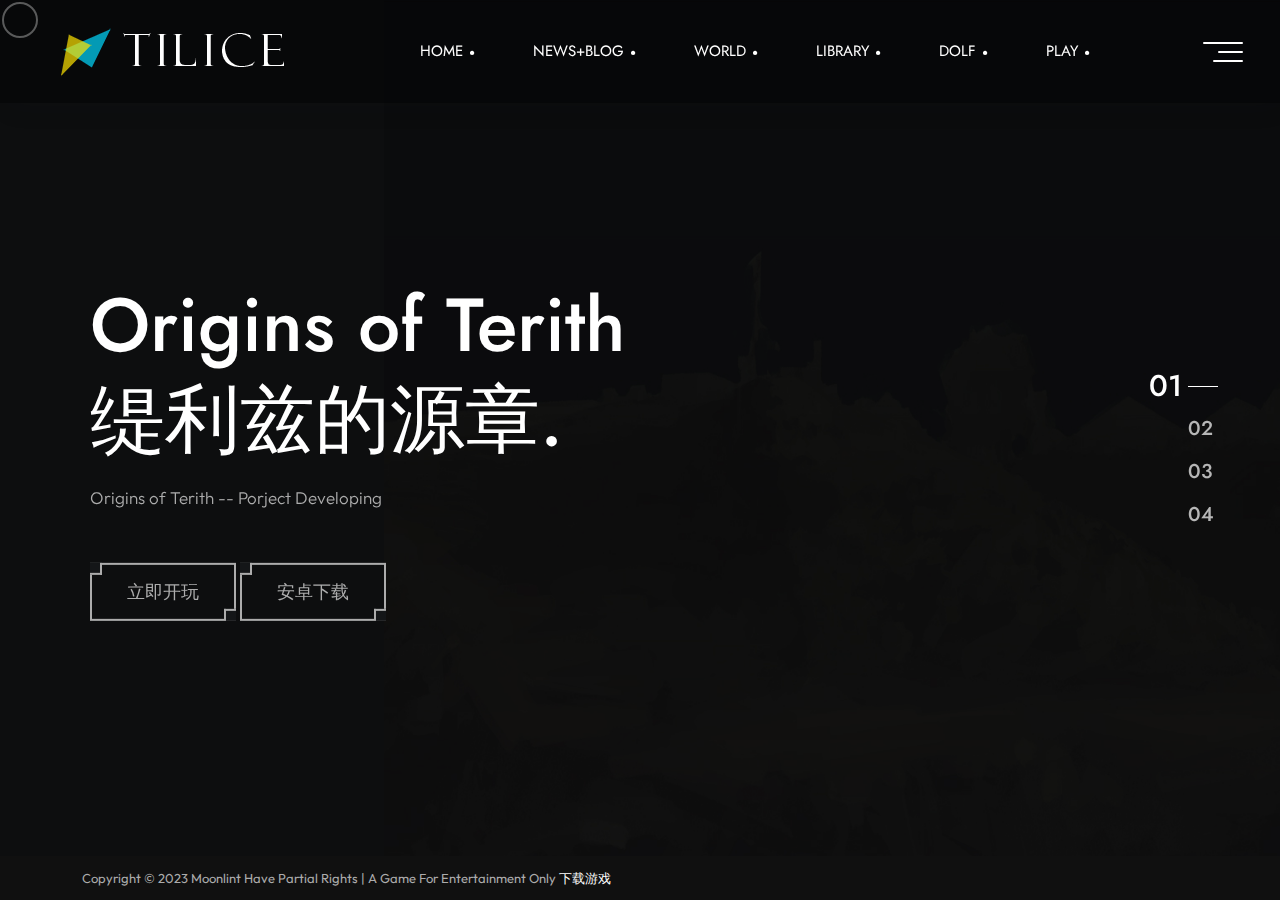
==== index.html @ 11d0465d "更新下载链接" ====
<!DOCTYPE html>
<html lang="en">
<head>
<meta charset="UTF-8">
<meta http-equiv="X-UA-Compatible" content="IE=edge">
<meta name="viewport" content="width=device-width, initial-scale=1.0">
<title>Porject Tereth- Tilice官方网站|欢迎来到源章</title>

<link rel="stylesheet" href="static/css/animate.css">

<link rel="stylesheet" href="static/css/all.css">

<link rel="stylesheet" href="static/css/bootstrap.min.css">

<link rel="stylesheet" href="static/css/boxicons.min.css">

<link rel="stylesheet" href="static/css/bootstrap-icons.css">

<link rel="stylesheet" href="static/css/jquery-ui.css">

<link rel="stylesheet" href="static/css/swiper-bundle.css">

<link rel="stylesheet" href="static/css/odometer.css">

<link rel="stylesheet" href="static/css/jquery.fancybox.min.css">

<link rel="stylesheet" href="static/css/style.css">
</head>
<body class="tt-magic-cursor">
<div class="preloader">
<div class="counter">0</div>
</div>
<div id="magic-cursor">
<div id="ball"></div>
</div>

<div class="main-nav-wrapper">
<div class="main-nav-js">
<div class="menu-close-btn"><i class="bi bi-x-lg"></i></div>
<div class="mobile-logo-area d-flex justify-content-start align-items-center">
<div class="header-logo">
<a href="index.html"><img alt="image" class="img-fluid" src="static/picture/header-logo_40_white.png"></a>
</div>
</div>
<div class="sidebar-menu-area">
<ul class="menu-list">
<li class="menu-item-has-children menu-item">
<a href="index.html" class="drop-down" data-hover='Home'> Home</a><!--<i class='bi bi-plus dropdown-icon'></i>-->
<!--<ul class="sub-menu">
<li><a href="index.html">Home One</a></li>
<li><a href="index2.html">Home Two</a></li>
<li><a href="">Home Pagination Slider</a></li>
<li><a href="index-masonary.html">Home Masonary</a></li>
<li><a href="index-carousel.html">Home Carousel</a></li>
<li><a href="index-portfolio.html">Home Portfolio</a></li>
<li><a href="index-video.html">Home Video</a></li>
<li><a href="index-center-slider.html">Home Center Slide</a></li>
<li><a href="index-bg-image.html">Home Image Background</a></li>
<li><a href="index-fixed-sidebar.html">Home Fixed Sidebar</a></li>
</ul>-->
</li>
<li class="menu-item-has-children menu-item">
<a href="#" class="drop-down" data-hover='News+Blog'> News+Blog</a><!--<i class='bi bi-plus dropdown-icon'></i>-->
<!--<ul class="sub-menu">
<li><a href="about-me.html">About Me</a></li>
<li><a href="about-us.html">About Us</a></li>
</ul>-->
</li>
<li class="menu-item-has-children menu-item">
<a href="#" data-hover='World'> World</a><!--<i class='bi bi-plus dropdown-icon'></i>-->
<!--<ul class="sub-menu">
<li><a href="portfolio-column-two.html">Portfolio Grid 02</a></li>
<li><a href="portfolio-column-three.html">Portfolio Grid 03</a></li>
<li><a href="portfolio-column-four.html">Portfolio Grid 04</a></li>
<li><a href="portfolio-text-down.html">Portfolio Text Down</a></li>
<li><a href="portfolio-details.html">Portfolio Details</a></li>
</ul>-->
</li>
<li class="menu-item-has-children menu-item">
<a href="#" class="drop-down" data-hover='library'> library</a><!--<i class='bi bi-plus dropdown-icon'></i>-->
<!--<ul class="sub-menu">
<li><a href="gallery-column-four.html">Gallery Column Four</a></li>
<li><a href="gallery-fullwidth.html">Gallery Full Width</a></li>
<li><a href="gallery-parallax.html">Gallery Parallax</a></li>
<li><a href="pricing.html">Pricing</a></li>
<li><a href="client.html">Client</a></li>
<li><a href="service-one.html">Services</a></li>
<li><a href="team-one.html">Team One</a></li>
<li><a href="team-two.html">Team Two</a></li>
<li><a href="faq.html">Faq</a></li>
<li><a href="testimonial.html">Testimonial</a></li>
<li><a href="booking.html">Booking</a></li>
<li><a href="error.html">Error</a></li>
</ul>-->
</li>
<li class="menu-item-has-children menu-item">
<a href="https://ft27220716-1.icoc.ws/" data-hover='DOLF'>DOLF</a><!--<i class='bi bi-plus dropdown-icon'></i>-->
<!--<ul class="sub-menu">
<li><a href="blog-grid-one.html">Blog Grid One</a></li>
<li><a href="blog-standard-one.html">Blog Standard 01</a></li>
<li><a href="blog-standard-two.html">Blog Standard 02</a></li>
<li><a href="blog-standard-three.html">Blog Standard 03</a></li>
<li><a href="blog-details.html">Blog Details</a></li>
</ul>-->
</li>
<li class="menu-item-has-children menu-item">
<a href="#" class="drop-down" data-hover='Others'> Others</a><i class='bi bi-plus dropdown-icon'></i>
<ul class="sub-menu">
<li><a href="contact-me.html">支持我们</a></li>
<li><a href="contact-us.html">褒贬不一</a></li>
</ul>
</li>
</ul>
</div>
<div class="sidebar-social d-flex justify-content-center gap-5">
<!--<a href="javascript:;"><img src="static/picture/instagram.svg" alt="image"></a>
<a href="javascript:;"><img src="static/picture/dribbble.svg" alt="image"></a>
<a href="javascript:;"><img src="static/picture/pinterest.svg" alt="image"></a>
<a href="javascript:;"><img src="static/picture/Twitter.svg" alt="image"></a>-->
</div>
</div>
</div>


<header class="header-area style-2">
<div class="container-fluid d-flex justify-content-between align-items-center">
<div class="header-logo">
<a href="index.html"><img alt="image" class="img-fluid" src="static/picture/header-logo_40.png"></a>
</div>
<ul class="menu-list">
<li class="menu-item-has-children">
<a href="index.html">Home</a><i class='bx bxs-circle dropdown-icon'></i>
<!--<ul class="submenu">
<li><a href="index.html">Home One</a></li>
<li><a href="index2.html">Home Two</a></li>
<li><a href="">Home Pagination Slider</a></li>
<li><a href="index-masonary.html">Home Masonary</a></li>
<li><a href="index-carousel.html">Home Carousel</a></li>
<li><a href="index-portfolio.html">Home Portfolio</a></li>
<li><a href="index-video.html">Home Video</a></li>
<li><a href="index-center-slider.html">Home Center Slide</a></li>
<li><a href="index-bg-image.html">Home Image Background</a></li>
<li><a href="index-fixed-sidebar.html">Home Fixed Sidebar</a></li>
</ul>-->
</li>
<li class="menu-item-has-children">
<a href="#News">News+BLOG</a><i class='bx bxs-circle dropdown-icon'></i>
<!--<ul class="submenu">
<li><a href="about-me.html">About Me</a></li>
<li><a href="about-us.html">About Us</a></li>
</ul>-->
</li>
<li class="menu-item-has-children">
<a href="#">World</a><i class='bx bxs-circle dropdown-icon'></i>
<!--<ul class="submenu">
<li><a href="portfolio-column-two.html">Portfolio Grid 02</a></li>
<li><a href="portfolio-column-three.html">Portfolio Grid 03</a></li>
<li><a href="portfolio-column-four.html">Portfolio Grid 04</a></li>
<li><a href="portfolio-into-flow.html">Portfolio Info Flow</a></li>
<li><a href="portfolio-masonary.html">Portfolio Masonary</a></li>
<li><a href="portfolio-slider.html">Portfolio Slider</a></li>
<li><a href="portfolio-text-down.html">Portfolio Text Down</a></li>
<li><a href="portfolio-details.html">Portfolio Details</a></li>
</ul>-->
</li>
<li class="menu-item-has-children">
<a href="#" class="btn--primary1">library</a><i class='bx bxs-circle dropdown-icon'></i>
<ul class="submenu">
<li><a href="#">故事</a></li>
<li><a href="#">人物</a></li>
<li><a href="#">伴生使</a></li>
<li><a href="#">任务</a></li>
<li><a href="#others">其他</a></li>
</ul>
</li>
<li class="menu-item-has-children">
<a href="https://ft27220716-1.icoc.ws/">DOLF</a><i class='bx bxs-circle dropdown-icon'></i>
<!--<ul class="submenu">
<li><a href="gallery-column-four.html">Gallery Column Four</a></li>
<li><a href="gallery-fullwidth.html">Gallery Full Width</a></li>
<li><a href="gallery-parallax.html">Gallery Parallax</a></li>
<li><a href="pricing.html">Pricing</a></li>
<li><a href="client.html">Client</a></li>
<li><a href="service-one.html">Services</a></li>
<li><a href="team-one.html">Team One</a></li>
<li><a href="team-two.html">Team Two</a></li>
<li><a href="faq.html">Faq</a></li>
<li><a href="testimonial.html">Testimonial</a></li>
<li><a href="booking.html">Booking</a></li>
<li><a href="error.html">Error</a></li>
</ul>-->
</li>
<li class="menu-item-has-children">
<a href="https://g.evkworld.net/903901" class="btn--primary1">PLAY</a><i class='bx bxs-circle dropdown-icon'></i>
<!--<ul class="submenu">
<li><a href="contact-me.html">Contact Me</a></li>
<li><a href="contact-us.html">Contact Us</a></li>
</ul>-->
</li>
</ul>
<div class="sidebar-button mobile-menu-btn">
<span></span>
<span></span>
<span></span>
</div>
</div>
</header>


<div class="banner-section-three bg-color2 position-relative">
<div class="container-fluid px-0">
<div class="swiper banner-three-slider">
<div class="swiper-wrapper">
<div class="swiper-slide">
<div class="banner-three-content">
<h2>Origins of Terith
缇利兹的源章.</h2>
<p>Origins of Terith -- Porject Developing</p>
	<a href="https://g.evkworld.net/903901" class="eg-btn btn--primary-two btn--lg">立即开玩</a>
	<a href="https://d.evkworld.cn?id=CPf861b38c-0343-421c-a85a-c1e41575d855&env=prod" class="eg-btn btn--primary-two btn--lg">安卓下载</a>
</div>
<img src="static/picture/banner-three-one.jpg" alt="image">
</div>
<div class="swiper-slide">
<div class="banner-three-content">
<h2>Origins of Terith</h2>
<p>Origins of Terith -- A New Project of Moonlint.</p>
	<a href="https://g.evkworld.net/903901" class="eg-btn btn--primary-two btn--lg">PLAY Now</a>
</div>
<img src="static/picture/banner-three-four.jpg" alt="image">
</div>
<div class="swiper-slide">
<div class="banner-three-content">
<h2>Tilice Official Website</h2>
<p>Origins of Terith -- A New Project of Moonlint.</p>
<a href="portfolio-column-three.html" class="eg-btn btn--primary-two btn--lg">View it</a>
</div>
<img src="static/picture/banner-three-three.jpg" alt="image">
</div>
<div class="swiper-slide">
<div class="banner-three-content">
<h2>Support us</h2>
<p>支持开发 也是支持源</p>
<a href="portfolio-column-three.html" class="eg-btn btn--primary-two btn--lg">Support us</a>
</div>
<img src="static/picture/banner-three-two.jpg" alt="image">
</div>
</div>
<div class="swiper-pagination swiper-pagination-num"></div>
</div>
</div>
</div>


<footer>
<div class="container">
<div class="row">
<div class="col-12 text-center d-flex justify-content-between align-items-center">
<div class="copyright">
Copyright &copy; 2023 Moonlint Have Partial Rights | A Game For Entertainment Only  <a target="_blank" href="https://d.evkworld.cn?id=CPf861b38c-0343-421c-a85a-c1e41575d855&env=prod">下载游戏</a>
 </div>
<div class="footer-social d-lg-flex d-none">

<!--<ul class="social-four">
	
<li>
<a href="javascript:;"><i class='bx bxl-linkedin'></i></a>
</li>
<li>
<a href="javascript:;"><i class='bx bxl-pinterest-alt'></i></a>
</li>
<li>
<a href="javascript:;"><i class='bx bxl-instagram'></i></a>
</li>
<li>
<a href="javascript:;"><i class='bx bxl-facebook'></i></a>
</li>
</ul>-->
	
</div>
</div>
</div>
</div>
</footer>

<script src="static/js/jquery-3.6.0.min.js"></script>
<script src="static/js/jquery-ui.js"></script>
<script src="static/js/bootstrap.bundle.min.js"></script>
<script src="static/js/swiper-bundle.min.js"></script>
<script src="static/js/circletype.min.js"></script>
<script src="static/js/odometer.min.js"></script>
<script src="static/js/viewport.jquery.js"></script>
<script src="static/js/isotope.pkgd.min.js"></script>
<script src="static/js/SmoothScroll.js"></script>
<script src="static/js/sidebar.js"></script>
<script src="static/js/masonry.pkgd.min.js"></script>
<script src="static/js/imagesloaded.pkgd.js"></script>
<script src="static/js/gsap.min.js"></script>
<script src="static/js/cursor.js"></script>
<script src="static/js/jquery.marquee.min.js"></script>
<script src="static/js/TweenMax.min.js"></script>
<script src="static/js/jquery.fancybox.min.js"></script>
<script src="static/js/main.js"></script>
</body>
</html>
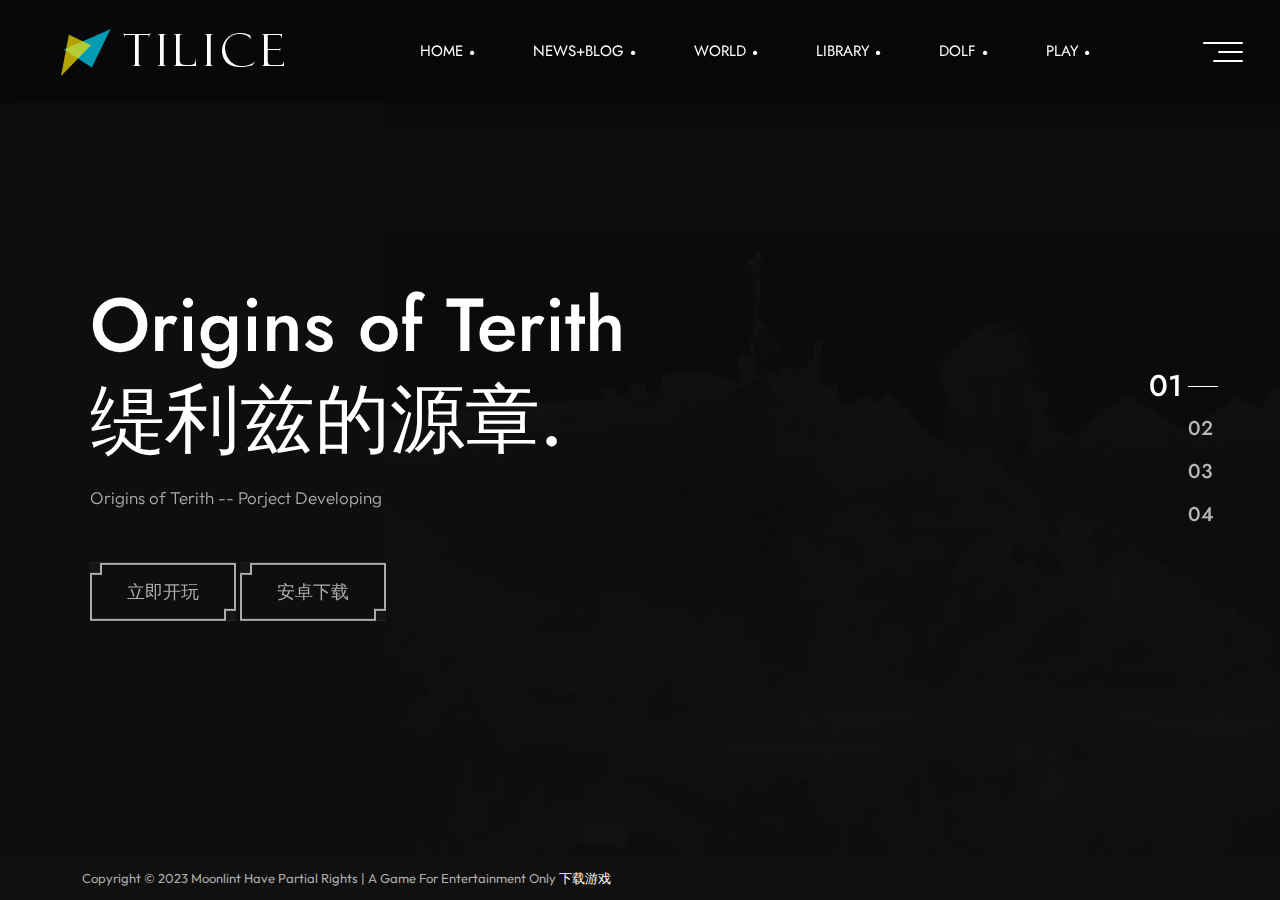
==== commit 2c76820f: "更新下载链接" ====
--- a/index.html
+++ b/index.html
@@ -1,305 +1,305 @@
-<!DOCTYPE html>
-<html lang="en">
-<head>
-<meta charset="UTF-8">
-<meta http-equiv="X-UA-Compatible" content="IE=edge">
-<meta name="viewport" content="width=device-width, initial-scale=1.0">
-<title>Porject Tereth- Tilice官方网站|欢迎来到源章</title>
-
-<link rel="stylesheet" href="static/css/animate.css">
-
-<link rel="stylesheet" href="static/css/all.css">
-
-<link rel="stylesheet" href="static/css/bootstrap.min.css">
-
-<link rel="stylesheet" href="static/css/boxicons.min.css">
-
-<link rel="stylesheet" href="static/css/bootstrap-icons.css">
-
-<link rel="stylesheet" href="static/css/jquery-ui.css">
-
-<link rel="stylesheet" href="static/css/swiper-bundle.css">
-
-<link rel="stylesheet" href="static/css/odometer.css">
-
-<link rel="stylesheet" href="static/css/jquery.fancybox.min.css">
-
-<link rel="stylesheet" href="static/css/style.css">
-</head>
-<body class="tt-magic-cursor">
-<div class="preloader">
-<div class="counter">0</div>
-</div>
-<div id="magic-cursor">
-<div id="ball"></div>
-</div>
-
-<div class="main-nav-wrapper">
-<div class="main-nav-js">
-<div class="menu-close-btn"><i class="bi bi-x-lg"></i></div>
-<div class="mobile-logo-area d-flex justify-content-start align-items-center">
-<div class="header-logo">
-<a href="index.html"><img alt="image" class="img-fluid" src="static/picture/header-logo_40_white.png"></a>
-</div>
-</div>
-<div class="sidebar-menu-area">
-<ul class="menu-list">
-<li class="menu-item-has-children menu-item">
-<a href="index.html" class="drop-down" data-hover='Home'> Home</a><!--<i class='bi bi-plus dropdown-icon'></i>-->
-<!--<ul class="sub-menu">
-<li><a href="index.html">Home One</a></li>
-<li><a href="index2.html">Home Two</a></li>
-<li><a href="">Home Pagination Slider</a></li>
-<li><a href="index-masonary.html">Home Masonary</a></li>
-<li><a href="index-carousel.html">Home Carousel</a></li>
-<li><a href="index-portfolio.html">Home Portfolio</a></li>
-<li><a href="index-video.html">Home Video</a></li>
-<li><a href="index-center-slider.html">Home Center Slide</a></li>
-<li><a href="index-bg-image.html">Home Image Background</a></li>
-<li><a href="index-fixed-sidebar.html">Home Fixed Sidebar</a></li>
-</ul>-->
-</li>
-<li class="menu-item-has-children menu-item">
-<a href="#" class="drop-down" data-hover='News+Blog'> News+Blog</a><!--<i class='bi bi-plus dropdown-icon'></i>-->
-<!--<ul class="sub-menu">
-<li><a href="about-me.html">About Me</a></li>
-<li><a href="about-us.html">About Us</a></li>
-</ul>-->
-</li>
-<li class="menu-item-has-children menu-item">
-<a href="#" data-hover='World'> World</a><!--<i class='bi bi-plus dropdown-icon'></i>-->
-<!--<ul class="sub-menu">
-<li><a href="portfolio-column-two.html">Portfolio Grid 02</a></li>
-<li><a href="portfolio-column-three.html">Portfolio Grid 03</a></li>
-<li><a href="portfolio-column-four.html">Portfolio Grid 04</a></li>
-<li><a href="portfolio-text-down.html">Portfolio Text Down</a></li>
-<li><a href="portfolio-details.html">Portfolio Details</a></li>
-</ul>-->
-</li>
-<li class="menu-item-has-children menu-item">
-<a href="#" class="drop-down" data-hover='library'> library</a><!--<i class='bi bi-plus dropdown-icon'></i>-->
-<!--<ul class="sub-menu">
-<li><a href="gallery-column-four.html">Gallery Column Four</a></li>
-<li><a href="gallery-fullwidth.html">Gallery Full Width</a></li>
-<li><a href="gallery-parallax.html">Gallery Parallax</a></li>
-<li><a href="pricing.html">Pricing</a></li>
-<li><a href="client.html">Client</a></li>
-<li><a href="service-one.html">Services</a></li>
-<li><a href="team-one.html">Team One</a></li>
-<li><a href="team-two.html">Team Two</a></li>
-<li><a href="faq.html">Faq</a></li>
-<li><a href="testimonial.html">Testimonial</a></li>
-<li><a href="booking.html">Booking</a></li>
-<li><a href="error.html">Error</a></li>
-</ul>-->
-</li>
-<li class="menu-item-has-children menu-item">
-<a href="https://ft27220716-1.icoc.ws/" data-hover='DOLF'>DOLF</a><!--<i class='bi bi-plus dropdown-icon'></i>-->
-<!--<ul class="sub-menu">
-<li><a href="blog-grid-one.html">Blog Grid One</a></li>
-<li><a href="blog-standard-one.html">Blog Standard 01</a></li>
-<li><a href="blog-standard-two.html">Blog Standard 02</a></li>
-<li><a href="blog-standard-three.html">Blog Standard 03</a></li>
-<li><a href="blog-details.html">Blog Details</a></li>
-</ul>-->
-</li>
-<li class="menu-item-has-children menu-item">
-<a href="#" class="drop-down" data-hover='Others'> Others</a><i class='bi bi-plus dropdown-icon'></i>
-<ul class="sub-menu">
-<li><a href="contact-me.html">支持我们</a></li>
-<li><a href="contact-us.html">褒贬不一</a></li>
-</ul>
-</li>
-</ul>
-</div>
-<div class="sidebar-social d-flex justify-content-center gap-5">
-<!--<a href="javascript:;"><img src="static/picture/instagram.svg" alt="image"></a>
-<a href="javascript:;"><img src="static/picture/dribbble.svg" alt="image"></a>
-<a href="javascript:;"><img src="static/picture/pinterest.svg" alt="image"></a>
-<a href="javascript:;"><img src="static/picture/Twitter.svg" alt="image"></a>-->
-</div>
-</div>
-</div>
-
-
-<header class="header-area style-2">
-<div class="container-fluid d-flex justify-content-between align-items-center">
-<div class="header-logo">
-<a href="index.html"><img alt="image" class="img-fluid" src="static/picture/header-logo_40.png"></a>
-</div>
-<ul class="menu-list">
-<li class="menu-item-has-children">
-<a href="index.html">Home</a><i class='bx bxs-circle dropdown-icon'></i>
-<!--<ul class="submenu">
-<li><a href="index.html">Home One</a></li>
-<li><a href="index2.html">Home Two</a></li>
-<li><a href="">Home Pagination Slider</a></li>
-<li><a href="index-masonary.html">Home Masonary</a></li>
-<li><a href="index-carousel.html">Home Carousel</a></li>
-<li><a href="index-portfolio.html">Home Portfolio</a></li>
-<li><a href="index-video.html">Home Video</a></li>
-<li><a href="index-center-slider.html">Home Center Slide</a></li>
-<li><a href="index-bg-image.html">Home Image Background</a></li>
-<li><a href="index-fixed-sidebar.html">Home Fixed Sidebar</a></li>
-</ul>-->
-</li>
-<li class="menu-item-has-children">
-<a href="#News">News+BLOG</a><i class='bx bxs-circle dropdown-icon'></i>
-<!--<ul class="submenu">
-<li><a href="about-me.html">About Me</a></li>
-<li><a href="about-us.html">About Us</a></li>
-</ul>-->
-</li>
-<li class="menu-item-has-children">
-<a href="#">World</a><i class='bx bxs-circle dropdown-icon'></i>
-<!--<ul class="submenu">
-<li><a href="portfolio-column-two.html">Portfolio Grid 02</a></li>
-<li><a href="portfolio-column-three.html">Portfolio Grid 03</a></li>
-<li><a href="portfolio-column-four.html">Portfolio Grid 04</a></li>
-<li><a href="portfolio-into-flow.html">Portfolio Info Flow</a></li>
-<li><a href="portfolio-masonary.html">Portfolio Masonary</a></li>
-<li><a href="portfolio-slider.html">Portfolio Slider</a></li>
-<li><a href="portfolio-text-down.html">Portfolio Text Down</a></li>
-<li><a href="portfolio-details.html">Portfolio Details</a></li>
-</ul>-->
-</li>
-<li class="menu-item-has-children">
-<a href="#" class="btn--primary1">library</a><i class='bx bxs-circle dropdown-icon'></i>
-<ul class="submenu">
-<li><a href="#">故事</a></li>
-<li><a href="#">人物</a></li>
-<li><a href="#">伴生使</a></li>
-<li><a href="#">任务</a></li>
-<li><a href="#others">其他</a></li>
-</ul>
-</li>
-<li class="menu-item-has-children">
-<a href="https://ft27220716-1.icoc.ws/">DOLF</a><i class='bx bxs-circle dropdown-icon'></i>
-<!--<ul class="submenu">
-<li><a href="gallery-column-four.html">Gallery Column Four</a></li>
-<li><a href="gallery-fullwidth.html">Gallery Full Width</a></li>
-<li><a href="gallery-parallax.html">Gallery Parallax</a></li>
-<li><a href="pricing.html">Pricing</a></li>
-<li><a href="client.html">Client</a></li>
-<li><a href="service-one.html">Services</a></li>
-<li><a href="team-one.html">Team One</a></li>
-<li><a href="team-two.html">Team Two</a></li>
-<li><a href="faq.html">Faq</a></li>
-<li><a href="testimonial.html">Testimonial</a></li>
-<li><a href="booking.html">Booking</a></li>
-<li><a href="error.html">Error</a></li>
-</ul>-->
-</li>
-<li class="menu-item-has-children">
-<a href="https://g.evkworld.net/903901" class="btn--primary1">PLAY</a><i class='bx bxs-circle dropdown-icon'></i>
-<!--<ul class="submenu">
-<li><a href="contact-me.html">Contact Me</a></li>
-<li><a href="contact-us.html">Contact Us</a></li>
-</ul>-->
-</li>
-</ul>
-<div class="sidebar-button mobile-menu-btn">
-<span></span>
-<span></span>
-<span></span>
-</div>
-</div>
-</header>
-
-
-<div class="banner-section-three bg-color2 position-relative">
-<div class="container-fluid px-0">
-<div class="swiper banner-three-slider">
-<div class="swiper-wrapper">
-<div class="swiper-slide">
-<div class="banner-three-content">
-<h2>Origins of Terith
-缇利兹的源章.</h2>
-<p>Origins of Terith -- Porject Developing</p>
-	<a href="https://g.evkworld.net/903901" class="eg-btn btn--primary-two btn--lg">立即开玩</a>
-	<a href="https://d.evkworld.cn?id=CPf861b38c-0343-421c-a85a-c1e41575d855&env=prod" class="eg-btn btn--primary-two btn--lg">安卓下载</a>
-</div>
-<img src="static/picture/banner-three-one.jpg" alt="image">
-</div>
-<div class="swiper-slide">
-<div class="banner-three-content">
-<h2>Origins of Terith</h2>
-<p>Origins of Terith -- A New Project of Moonlint.</p>
-	<a href="https://g.evkworld.net/903901" class="eg-btn btn--primary-two btn--lg">PLAY Now</a>
-</div>
-<img src="static/picture/banner-three-four.jpg" alt="image">
-</div>
-<div class="swiper-slide">
-<div class="banner-three-content">
-<h2>Tilice Official Website</h2>
-<p>Origins of Terith -- A New Project of Moonlint.</p>
-<a href="portfolio-column-three.html" class="eg-btn btn--primary-two btn--lg">View it</a>
-</div>
-<img src="static/picture/banner-three-three.jpg" alt="image">
-</div>
-<div class="swiper-slide">
-<div class="banner-three-content">
-<h2>Support us</h2>
-<p>支持开发 也是支持源</p>
-<a href="portfolio-column-three.html" class="eg-btn btn--primary-two btn--lg">Support us</a>
-</div>
-<img src="static/picture/banner-three-two.jpg" alt="image">
-</div>
-</div>
-<div class="swiper-pagination swiper-pagination-num"></div>
-</div>
-</div>
-</div>
-
-
-<footer>
-<div class="container">
-<div class="row">
-<div class="col-12 text-center d-flex justify-content-between align-items-center">
-<div class="copyright">
-Copyright &copy; 2023 Moonlint Have Partial Rights | A Game For Entertainment Only  <a target="_blank" href="https://d.evkworld.cn?id=CPf861b38c-0343-421c-a85a-c1e41575d855&env=prod">下载游戏</a>
- </div>
-<div class="footer-social d-lg-flex d-none">
-
-<!--<ul class="social-four">
-	
-<li>
-<a href="javascript:;"><i class='bx bxl-linkedin'></i></a>
-</li>
-<li>
-<a href="javascript:;"><i class='bx bxl-pinterest-alt'></i></a>
-</li>
-<li>
-<a href="javascript:;"><i class='bx bxl-instagram'></i></a>
-</li>
-<li>
-<a href="javascript:;"><i class='bx bxl-facebook'></i></a>
-</li>
-</ul>-->
-	
-</div>
-</div>
-</div>
-</div>
-</footer>
-
-<script src="static/js/jquery-3.6.0.min.js"></script>
-<script src="static/js/jquery-ui.js"></script>
-<script src="static/js/bootstrap.bundle.min.js"></script>
-<script src="static/js/swiper-bundle.min.js"></script>
-<script src="static/js/circletype.min.js"></script>
-<script src="static/js/odometer.min.js"></script>
-<script src="static/js/viewport.jquery.js"></script>
-<script src="static/js/isotope.pkgd.min.js"></script>
-<script src="static/js/SmoothScroll.js"></script>
-<script src="static/js/sidebar.js"></script>
-<script src="static/js/masonry.pkgd.min.js"></script>
-<script src="static/js/imagesloaded.pkgd.js"></script>
-<script src="static/js/gsap.min.js"></script>
-<script src="static/js/cursor.js"></script>
-<script src="static/js/jquery.marquee.min.js"></script>
-<script src="static/js/TweenMax.min.js"></script>
-<script src="static/js/jquery.fancybox.min.js"></script>
-<script src="static/js/main.js"></script>
-</body>
+<!DOCTYPE html>
+<html lang="en">
+<head>
+<meta charset="UTF-8">
+<meta http-equiv="X-UA-Compatible" content="IE=edge">
+<meta name="viewport" content="width=device-width, initial-scale=1.0">
+<title>Porject Tereth- Tilice官方网站|欢迎来到源章</title>
+
+<link rel="stylesheet" href="static/css/animate.css">
+
+<link rel="stylesheet" href="static/css/all.css">
+
+<link rel="stylesheet" href="static/css/bootstrap.min.css">
+
+<link rel="stylesheet" href="static/css/boxicons.min.css">
+
+<link rel="stylesheet" href="static/css/bootstrap-icons.css">
+
+<link rel="stylesheet" href="static/css/jquery-ui.css">
+
+<link rel="stylesheet" href="static/css/swiper-bundle.css">
+
+<link rel="stylesheet" href="static/css/odometer.css">
+
+<link rel="stylesheet" href="static/css/jquery.fancybox.min.css">
+
+<link rel="stylesheet" href="static/css/style.css">
+</head>
+<body class="tt-magic-cursor">
+<div class="preloader">
+<div class="counter">0</div>
+</div>
+<div id="magic-cursor">
+<div id="ball"></div>
+</div>
+
+<div class="main-nav-wrapper">
+<div class="main-nav-js">
+<div class="menu-close-btn"><i class="bi bi-x-lg"></i></div>
+<div class="mobile-logo-area d-flex justify-content-start align-items-center">
+<div class="header-logo">
+<a href="index.html"><img alt="image" class="img-fluid" src="static/picture/header-logo_40_white.png"></a>
+</div>
+</div>
+<div class="sidebar-menu-area">
+<ul class="menu-list">
+<li class="menu-item-has-children menu-item">
+<a href="index.html" class="drop-down" data-hover='Home'> Home</a><!--<i class='bi bi-plus dropdown-icon'></i>-->
+<!--<ul class="sub-menu">
+<li><a href="index.html">Home One</a></li>
+<li><a href="index2.html">Home Two</a></li>
+<li><a href="">Home Pagination Slider</a></li>
+<li><a href="index-masonary.html">Home Masonary</a></li>
+<li><a href="index-carousel.html">Home Carousel</a></li>
+<li><a href="index-portfolio.html">Home Portfolio</a></li>
+<li><a href="index-video.html">Home Video</a></li>
+<li><a href="index-center-slider.html">Home Center Slide</a></li>
+<li><a href="index-bg-image.html">Home Image Background</a></li>
+<li><a href="index-fixed-sidebar.html">Home Fixed Sidebar</a></li>
+</ul>-->
+</li>
+<li class="menu-item-has-children menu-item">
+<a href="#" class="drop-down" data-hover='News+Blog'> News+Blog</a><!--<i class='bi bi-plus dropdown-icon'></i>-->
+<!--<ul class="sub-menu">
+<li><a href="about-me.html">About Me</a></li>
+<li><a href="about-us.html">About Us</a></li>
+</ul>-->
+</li>
+<li class="menu-item-has-children menu-item">
+<a href="#" data-hover='World'> World</a><!--<i class='bi bi-plus dropdown-icon'></i>-->
+<!--<ul class="sub-menu">
+<li><a href="portfolio-column-two.html">Portfolio Grid 02</a></li>
+<li><a href="portfolio-column-three.html">Portfolio Grid 03</a></li>
+<li><a href="portfolio-column-four.html">Portfolio Grid 04</a></li>
+<li><a href="portfolio-text-down.html">Portfolio Text Down</a></li>
+<li><a href="portfolio-details.html">Portfolio Details</a></li>
+</ul>-->
+</li>
+<li class="menu-item-has-children menu-item">
+<a href="#" class="drop-down" data-hover='library'> library</a><!--<i class='bi bi-plus dropdown-icon'></i>-->
+<!--<ul class="sub-menu">
+<li><a href="gallery-column-four.html">Gallery Column Four</a></li>
+<li><a href="gallery-fullwidth.html">Gallery Full Width</a></li>
+<li><a href="gallery-parallax.html">Gallery Parallax</a></li>
+<li><a href="pricing.html">Pricing</a></li>
+<li><a href="client.html">Client</a></li>
+<li><a href="service-one.html">Services</a></li>
+<li><a href="team-one.html">Team One</a></li>
+<li><a href="team-two.html">Team Two</a></li>
+<li><a href="faq.html">Faq</a></li>
+<li><a href="testimonial.html">Testimonial</a></li>
+<li><a href="booking.html">Booking</a></li>
+<li><a href="error.html">Error</a></li>
+</ul>-->
+</li>
+<li class="menu-item-has-children menu-item">
+<a href="https://ft27220716-1.icoc.ws/" data-hover='DOLF'>DOLF</a><!--<i class='bi bi-plus dropdown-icon'></i>-->
+<!--<ul class="sub-menu">
+<li><a href="blog-grid-one.html">Blog Grid One</a></li>
+<li><a href="blog-standard-one.html">Blog Standard 01</a></li>
+<li><a href="blog-standard-two.html">Blog Standard 02</a></li>
+<li><a href="blog-standard-three.html">Blog Standard 03</a></li>
+<li><a href="blog-details.html">Blog Details</a></li>
+</ul>-->
+</li>
+<li class="menu-item-has-children menu-item">
+<a href="#" class="drop-down" data-hover='Others'> Others</a><i class='bi bi-plus dropdown-icon'></i>
+<ul class="sub-menu">
+<li><a href="contact-me.html">支持我们</a></li>
+<li><a href="contact-us.html">褒贬不一</a></li>
+</ul>
+</li>
+</ul>
+</div>
+<div class="sidebar-social d-flex justify-content-center gap-5">
+<!--<a href="javascript:;"><img src="static/picture/instagram.svg" alt="image"></a>
+<a href="javascript:;"><img src="static/picture/dribbble.svg" alt="image"></a>
+<a href="javascript:;"><img src="static/picture/pinterest.svg" alt="image"></a>
+<a href="javascript:;"><img src="static/picture/Twitter.svg" alt="image"></a>-->
+</div>
+</div>
+</div>
+
+
+<header class="header-area style-2">
+<div class="container-fluid d-flex justify-content-between align-items-center">
+<div class="header-logo">
+<a href="index.html"><img alt="image" class="img-fluid" src="static/picture/header-logo_40.png"></a>
+</div>
+<ul class="menu-list">
+<li class="menu-item-has-children">
+<a href="index.html">Home</a><i class='bx bxs-circle dropdown-icon'></i>
+<!--<ul class="submenu">
+<li><a href="index.html">Home One</a></li>
+<li><a href="index2.html">Home Two</a></li>
+<li><a href="">Home Pagination Slider</a></li>
+<li><a href="index-masonary.html">Home Masonary</a></li>
+<li><a href="index-carousel.html">Home Carousel</a></li>
+<li><a href="index-portfolio.html">Home Portfolio</a></li>
+<li><a href="index-video.html">Home Video</a></li>
+<li><a href="index-center-slider.html">Home Center Slide</a></li>
+<li><a href="index-bg-image.html">Home Image Background</a></li>
+<li><a href="index-fixed-sidebar.html">Home Fixed Sidebar</a></li>
+</ul>-->
+</li>
+<li class="menu-item-has-children">
+<a href="#News">News+BLOG</a><i class='bx bxs-circle dropdown-icon'></i>
+<!--<ul class="submenu">
+<li><a href="about-me.html">About Me</a></li>
+<li><a href="about-us.html">About Us</a></li>
+</ul>-->
+</li>
+<li class="menu-item-has-children">
+<a href="#">World</a><i class='bx bxs-circle dropdown-icon'></i>
+<!--<ul class="submenu">
+<li><a href="portfolio-column-two.html">Portfolio Grid 02</a></li>
+<li><a href="portfolio-column-three.html">Portfolio Grid 03</a></li>
+<li><a href="portfolio-column-four.html">Portfolio Grid 04</a></li>
+<li><a href="portfolio-into-flow.html">Portfolio Info Flow</a></li>
+<li><a href="portfolio-masonary.html">Portfolio Masonary</a></li>
+<li><a href="portfolio-slider.html">Portfolio Slider</a></li>
+<li><a href="portfolio-text-down.html">Portfolio Text Down</a></li>
+<li><a href="portfolio-details.html">Portfolio Details</a></li>
+</ul>-->
+</li>
+<li class="menu-item-has-children">
+<a href="#" class="btn--primary1">library</a><i class='bx bxs-circle dropdown-icon'></i>
+<ul class="submenu">
+<li><a href="#">故事</a></li>
+<li><a href="#">人物</a></li>
+<li><a href="#">伴生使</a></li>
+<li><a href="#">任务</a></li>
+<li><a href="#others">其他</a></li>
+</ul>
+</li>
+<li class="menu-item-has-children">
+<a href="https://ft27220716-1.icoc.ws/">DOLF</a><i class='bx bxs-circle dropdown-icon'></i>
+<!--<ul class="submenu">
+<li><a href="gallery-column-four.html">Gallery Column Four</a></li>
+<li><a href="gallery-fullwidth.html">Gallery Full Width</a></li>
+<li><a href="gallery-parallax.html">Gallery Parallax</a></li>
+<li><a href="pricing.html">Pricing</a></li>
+<li><a href="client.html">Client</a></li>
+<li><a href="service-one.html">Services</a></li>
+<li><a href="team-one.html">Team One</a></li>
+<li><a href="team-two.html">Team Two</a></li>
+<li><a href="faq.html">Faq</a></li>
+<li><a href="testimonial.html">Testimonial</a></li>
+<li><a href="booking.html">Booking</a></li>
+<li><a href="error.html">Error</a></li>
+</ul>-->
+</li>
+<li class="menu-item-has-children">
+<a href="https://g.evkworld.net/903901" class="btn--primary1">PLAY</a><i class='bx bxs-circle dropdown-icon'></i>
+<!--<ul class="submenu">
+<li><a href="contact-me.html">Contact Me</a></li>
+<li><a href="contact-us.html">Contact Us</a></li>
+</ul>-->
+</li>
+</ul>
+<div class="sidebar-button mobile-menu-btn">
+<span></span>
+<span></span>
+<span></span>
+</div>
+</div>
+</header>
+
+
+<div class="banner-section-three bg-color2 position-relative">
+<div class="container-fluid px-0">
+<div class="swiper banner-three-slider">
+<div class="swiper-wrapper">
+<div class="swiper-slide">
+<div class="banner-three-content">
+<h2>Origins of Terith
+缇利兹的源章.</h2>
+<p>Origins of Terith -- Porject Developing</p>
+	<a href="https://g.evkworld.net/903901" class="eg-btn btn--primary-two btn--lg">立即开玩</a>
+	<a href="https://d.evkworld.cn?id=CPd94a76f7-9169-44a9-890c-ce9faed66581&env=prod" class="eg-btn btn--primary-two btn--lg">安卓下载</a>
+</div>
+<img src="static/picture/banner-three-one.jpg" alt="image">
+</div>
+<div class="swiper-slide">
+<div class="banner-three-content">
+<h2>Origins of Terith</h2>
+<p>Origins of Terith -- A New Project of Moonlint.</p>
+	<a href="https://g.evkworld.net/903901" class="eg-btn btn--primary-two btn--lg">PLAY Now</a>
+</div>
+<img src="static/picture/banner-three-four.jpg" alt="image">
+</div>
+<div class="swiper-slide">
+<div class="banner-three-content">
+<h2>Tilice Official Website</h2>
+<p>Origins of Terith -- A New Project of Moonlint.</p>
+<a href="portfolio-column-three.html" class="eg-btn btn--primary-two btn--lg">View it</a>
+</div>
+<img src="static/picture/banner-three-three.jpg" alt="image">
+</div>
+<div class="swiper-slide">
+<div class="banner-three-content">
+<h2>Support us</h2>
+<p>支持开发 也是支持源</p>
+<a href="portfolio-column-three.html" class="eg-btn btn--primary-two btn--lg">Support us</a>
+</div>
+<img src="static/picture/banner-three-two.jpg" alt="image">
+</div>
+</div>
+<div class="swiper-pagination swiper-pagination-num"></div>
+</div>
+</div>
+</div>
+
+
+<footer>
+<div class="container">
+<div class="row">
+<div class="col-12 text-center d-flex justify-content-between align-items-center">
+<div class="copyright">
+Copyright &copy; 2023 Moonlint Have Partial Rights | A Game For Entertainment Only  <a target="_blank" href="https://d.evkworld.cn?id=CPf861b38c-0343-421c-a85a-c1e41575d855&env=prod">下载游戏</a>
+ </div>
+<div class="footer-social d-lg-flex d-none">
+
+<!--<ul class="social-four">
+	
+<li>
+<a href="javascript:;"><i class='bx bxl-linkedin'></i></a>
+</li>
+<li>
+<a href="javascript:;"><i class='bx bxl-pinterest-alt'></i></a>
+</li>
+<li>
+<a href="javascript:;"><i class='bx bxl-instagram'></i></a>
+</li>
+<li>
+<a href="javascript:;"><i class='bx bxl-facebook'></i></a>
+</li>
+</ul>-->
+	
+</div>
+</div>
+</div>
+</div>
+</footer>
+
+<script src="static/js/jquery-3.6.0.min.js"></script>
+<script src="static/js/jquery-ui.js"></script>
+<script src="static/js/bootstrap.bundle.min.js"></script>
+<script src="static/js/swiper-bundle.min.js"></script>
+<script src="static/js/circletype.min.js"></script>
+<script src="static/js/odometer.min.js"></script>
+<script src="static/js/viewport.jquery.js"></script>
+<script src="static/js/isotope.pkgd.min.js"></script>
+<script src="static/js/SmoothScroll.js"></script>
+<script src="static/js/sidebar.js"></script>
+<script src="static/js/masonry.pkgd.min.js"></script>
+<script src="static/js/imagesloaded.pkgd.js"></script>
+<script src="static/js/gsap.min.js"></script>
+<script src="static/js/cursor.js"></script>
+<script src="static/js/jquery.marquee.min.js"></script>
+<script src="static/js/TweenMax.min.js"></script>
+<script src="static/js/jquery.fancybox.min.js"></script>
+<script src="static/js/main.js"></script>
+</body>
 </html>
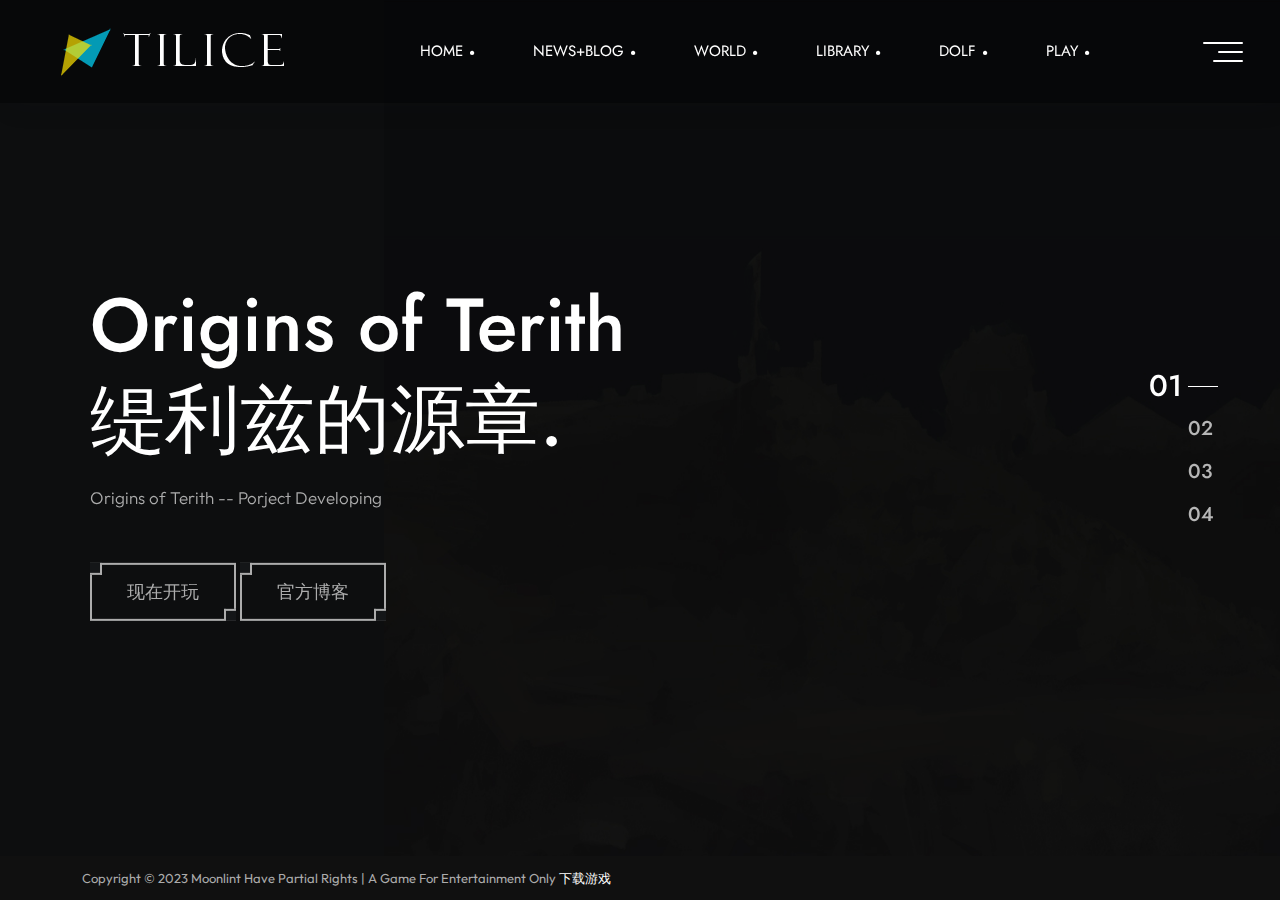
==== commit 738bae6d: "Update index.html" ====
--- a/index.html
+++ b/index.html
@@ -1,305 +1,315 @@
-<!DOCTYPE html>
-<html lang="en">
-<head>
-<meta charset="UTF-8">
-<meta http-equiv="X-UA-Compatible" content="IE=edge">
-<meta name="viewport" content="width=device-width, initial-scale=1.0">
-<title>Porject Tereth- Tilice官方网站|欢迎来到源章</title>
-
-<link rel="stylesheet" href="static/css/animate.css">
-
-<link rel="stylesheet" href="static/css/all.css">
-
-<link rel="stylesheet" href="static/css/bootstrap.min.css">
-
-<link rel="stylesheet" href="static/css/boxicons.min.css">
-
-<link rel="stylesheet" href="static/css/bootstrap-icons.css">
-
-<link rel="stylesheet" href="static/css/jquery-ui.css">
-
-<link rel="stylesheet" href="static/css/swiper-bundle.css">
-
-<link rel="stylesheet" href="static/css/odometer.css">
-
-<link rel="stylesheet" href="static/css/jquery.fancybox.min.css">
-
-<link rel="stylesheet" href="static/css/style.css">
-</head>
-<body class="tt-magic-cursor">
-<div class="preloader">
-<div class="counter">0</div>
-</div>
-<div id="magic-cursor">
-<div id="ball"></div>
-</div>
-
-<div class="main-nav-wrapper">
-<div class="main-nav-js">
-<div class="menu-close-btn"><i class="bi bi-x-lg"></i></div>
-<div class="mobile-logo-area d-flex justify-content-start align-items-center">
-<div class="header-logo">
-<a href="index.html"><img alt="image" class="img-fluid" src="static/picture/header-logo_40_white.png"></a>
-</div>
-</div>
-<div class="sidebar-menu-area">
-<ul class="menu-list">
-<li class="menu-item-has-children menu-item">
-<a href="index.html" class="drop-down" data-hover='Home'> Home</a><!--<i class='bi bi-plus dropdown-icon'></i>-->
-<!--<ul class="sub-menu">
-<li><a href="index.html">Home One</a></li>
-<li><a href="index2.html">Home Two</a></li>
-<li><a href="">Home Pagination Slider</a></li>
-<li><a href="index-masonary.html">Home Masonary</a></li>
-<li><a href="index-carousel.html">Home Carousel</a></li>
-<li><a href="index-portfolio.html">Home Portfolio</a></li>
-<li><a href="index-video.html">Home Video</a></li>
-<li><a href="index-center-slider.html">Home Center Slide</a></li>
-<li><a href="index-bg-image.html">Home Image Background</a></li>
-<li><a href="index-fixed-sidebar.html">Home Fixed Sidebar</a></li>
-</ul>-->
-</li>
-<li class="menu-item-has-children menu-item">
-<a href="#" class="drop-down" data-hover='News+Blog'> News+Blog</a><!--<i class='bi bi-plus dropdown-icon'></i>-->
-<!--<ul class="sub-menu">
-<li><a href="about-me.html">About Me</a></li>
-<li><a href="about-us.html">About Us</a></li>
-</ul>-->
-</li>
-<li class="menu-item-has-children menu-item">
-<a href="#" data-hover='World'> World</a><!--<i class='bi bi-plus dropdown-icon'></i>-->
-<!--<ul class="sub-menu">
-<li><a href="portfolio-column-two.html">Portfolio Grid 02</a></li>
-<li><a href="portfolio-column-three.html">Portfolio Grid 03</a></li>
-<li><a href="portfolio-column-four.html">Portfolio Grid 04</a></li>
-<li><a href="portfolio-text-down.html">Portfolio Text Down</a></li>
-<li><a href="portfolio-details.html">Portfolio Details</a></li>
-</ul>-->
-</li>
-<li class="menu-item-has-children menu-item">
-<a href="#" class="drop-down" data-hover='library'> library</a><!--<i class='bi bi-plus dropdown-icon'></i>-->
-<!--<ul class="sub-menu">
-<li><a href="gallery-column-four.html">Gallery Column Four</a></li>
-<li><a href="gallery-fullwidth.html">Gallery Full Width</a></li>
-<li><a href="gallery-parallax.html">Gallery Parallax</a></li>
-<li><a href="pricing.html">Pricing</a></li>
-<li><a href="client.html">Client</a></li>
-<li><a href="service-one.html">Services</a></li>
-<li><a href="team-one.html">Team One</a></li>
-<li><a href="team-two.html">Team Two</a></li>
-<li><a href="faq.html">Faq</a></li>
-<li><a href="testimonial.html">Testimonial</a></li>
-<li><a href="booking.html">Booking</a></li>
-<li><a href="error.html">Error</a></li>
-</ul>-->
-</li>
-<li class="menu-item-has-children menu-item">
-<a href="https://ft27220716-1.icoc.ws/" data-hover='DOLF'>DOLF</a><!--<i class='bi bi-plus dropdown-icon'></i>-->
-<!--<ul class="sub-menu">
-<li><a href="blog-grid-one.html">Blog Grid One</a></li>
-<li><a href="blog-standard-one.html">Blog Standard 01</a></li>
-<li><a href="blog-standard-two.html">Blog Standard 02</a></li>
-<li><a href="blog-standard-three.html">Blog Standard 03</a></li>
-<li><a href="blog-details.html">Blog Details</a></li>
-</ul>-->
-</li>
-<li class="menu-item-has-children menu-item">
-<a href="#" class="drop-down" data-hover='Others'> Others</a><i class='bi bi-plus dropdown-icon'></i>
-<ul class="sub-menu">
-<li><a href="contact-me.html">支持我们</a></li>
-<li><a href="contact-us.html">褒贬不一</a></li>
-</ul>
-</li>
-</ul>
-</div>
-<div class="sidebar-social d-flex justify-content-center gap-5">
-<!--<a href="javascript:;"><img src="static/picture/instagram.svg" alt="image"></a>
-<a href="javascript:;"><img src="static/picture/dribbble.svg" alt="image"></a>
-<a href="javascript:;"><img src="static/picture/pinterest.svg" alt="image"></a>
-<a href="javascript:;"><img src="static/picture/Twitter.svg" alt="image"></a>-->
-</div>
-</div>
-</div>
-
-
-<header class="header-area style-2">
-<div class="container-fluid d-flex justify-content-between align-items-center">
-<div class="header-logo">
-<a href="index.html"><img alt="image" class="img-fluid" src="static/picture/header-logo_40.png"></a>
-</div>
-<ul class="menu-list">
-<li class="menu-item-has-children">
-<a href="index.html">Home</a><i class='bx bxs-circle dropdown-icon'></i>
-<!--<ul class="submenu">
-<li><a href="index.html">Home One</a></li>
-<li><a href="index2.html">Home Two</a></li>
-<li><a href="">Home Pagination Slider</a></li>
-<li><a href="index-masonary.html">Home Masonary</a></li>
-<li><a href="index-carousel.html">Home Carousel</a></li>
-<li><a href="index-portfolio.html">Home Portfolio</a></li>
-<li><a href="index-video.html">Home Video</a></li>
-<li><a href="index-center-slider.html">Home Center Slide</a></li>
-<li><a href="index-bg-image.html">Home Image Background</a></li>
-<li><a href="index-fixed-sidebar.html">Home Fixed Sidebar</a></li>
-</ul>-->
-</li>
-<li class="menu-item-has-children">
-<a href="#News">News+BLOG</a><i class='bx bxs-circle dropdown-icon'></i>
-<!--<ul class="submenu">
-<li><a href="about-me.html">About Me</a></li>
-<li><a href="about-us.html">About Us</a></li>
-</ul>-->
-</li>
-<li class="menu-item-has-children">
-<a href="#">World</a><i class='bx bxs-circle dropdown-icon'></i>
-<!--<ul class="submenu">
-<li><a href="portfolio-column-two.html">Portfolio Grid 02</a></li>
-<li><a href="portfolio-column-three.html">Portfolio Grid 03</a></li>
-<li><a href="portfolio-column-four.html">Portfolio Grid 04</a></li>
-<li><a href="portfolio-into-flow.html">Portfolio Info Flow</a></li>
-<li><a href="portfolio-masonary.html">Portfolio Masonary</a></li>
-<li><a href="portfolio-slider.html">Portfolio Slider</a></li>
-<li><a href="portfolio-text-down.html">Portfolio Text Down</a></li>
-<li><a href="portfolio-details.html">Portfolio Details</a></li>
-</ul>-->
-</li>
-<li class="menu-item-has-children">
-<a href="#" class="btn--primary1">library</a><i class='bx bxs-circle dropdown-icon'></i>
-<ul class="submenu">
-<li><a href="#">故事</a></li>
-<li><a href="#">人物</a></li>
-<li><a href="#">伴生使</a></li>
-<li><a href="#">任务</a></li>
-<li><a href="#others">其他</a></li>
-</ul>
-</li>
-<li class="menu-item-has-children">
-<a href="https://ft27220716-1.icoc.ws/">DOLF</a><i class='bx bxs-circle dropdown-icon'></i>
-<!--<ul class="submenu">
-<li><a href="gallery-column-four.html">Gallery Column Four</a></li>
-<li><a href="gallery-fullwidth.html">Gallery Full Width</a></li>
-<li><a href="gallery-parallax.html">Gallery Parallax</a></li>
-<li><a href="pricing.html">Pricing</a></li>
-<li><a href="client.html">Client</a></li>
-<li><a href="service-one.html">Services</a></li>
-<li><a href="team-one.html">Team One</a></li>
-<li><a href="team-two.html">Team Two</a></li>
-<li><a href="faq.html">Faq</a></li>
-<li><a href="testimonial.html">Testimonial</a></li>
-<li><a href="booking.html">Booking</a></li>
-<li><a href="error.html">Error</a></li>
-</ul>-->
-</li>
-<li class="menu-item-has-children">
-<a href="https://g.evkworld.net/903901" class="btn--primary1">PLAY</a><i class='bx bxs-circle dropdown-icon'></i>
-<!--<ul class="submenu">
-<li><a href="contact-me.html">Contact Me</a></li>
-<li><a href="contact-us.html">Contact Us</a></li>
-</ul>-->
-</li>
-</ul>
-<div class="sidebar-button mobile-menu-btn">
-<span></span>
-<span></span>
-<span></span>
-</div>
-</div>
-</header>
-
-
-<div class="banner-section-three bg-color2 position-relative">
-<div class="container-fluid px-0">
-<div class="swiper banner-three-slider">
-<div class="swiper-wrapper">
-<div class="swiper-slide">
-<div class="banner-three-content">
-<h2>Origins of Terith
-缇利兹的源章.</h2>
-<p>Origins of Terith -- Porject Developing</p>
-	<a href="https://g.evkworld.net/903901" class="eg-btn btn--primary-two btn--lg">立即开玩</a>
-	<a href="https://d.evkworld.cn?id=CPd94a76f7-9169-44a9-890c-ce9faed66581&env=prod" class="eg-btn btn--primary-two btn--lg">安卓下载</a>
-</div>
-<img src="static/picture/banner-three-one.jpg" alt="image">
-</div>
-<div class="swiper-slide">
-<div class="banner-three-content">
-<h2>Origins of Terith</h2>
-<p>Origins of Terith -- A New Project of Moonlint.</p>
-	<a href="https://g.evkworld.net/903901" class="eg-btn btn--primary-two btn--lg">PLAY Now</a>
-</div>
-<img src="static/picture/banner-three-four.jpg" alt="image">
-</div>
-<div class="swiper-slide">
-<div class="banner-three-content">
-<h2>Tilice Official Website</h2>
-<p>Origins of Terith -- A New Project of Moonlint.</p>
-<a href="portfolio-column-three.html" class="eg-btn btn--primary-two btn--lg">View it</a>
-</div>
-<img src="static/picture/banner-three-three.jpg" alt="image">
-</div>
-<div class="swiper-slide">
-<div class="banner-three-content">
-<h2>Support us</h2>
-<p>支持开发 也是支持源</p>
-<a href="portfolio-column-three.html" class="eg-btn btn--primary-two btn--lg">Support us</a>
-</div>
-<img src="static/picture/banner-three-two.jpg" alt="image">
-</div>
-</div>
-<div class="swiper-pagination swiper-pagination-num"></div>
-</div>
-</div>
-</div>
-
-
-<footer>
-<div class="container">
-<div class="row">
-<div class="col-12 text-center d-flex justify-content-between align-items-center">
-<div class="copyright">
-Copyright &copy; 2023 Moonlint Have Partial Rights | A Game For Entertainment Only  <a target="_blank" href="https://d.evkworld.cn?id=CPf861b38c-0343-421c-a85a-c1e41575d855&env=prod">下载游戏</a>
- </div>
-<div class="footer-social d-lg-flex d-none">
-
-<!--<ul class="social-four">
-	
-<li>
-<a href="javascript:;"><i class='bx bxl-linkedin'></i></a>
-</li>
-<li>
-<a href="javascript:;"><i class='bx bxl-pinterest-alt'></i></a>
-</li>
-<li>
-<a href="javascript:;"><i class='bx bxl-instagram'></i></a>
-</li>
-<li>
-<a href="javascript:;"><i class='bx bxl-facebook'></i></a>
-</li>
-</ul>-->
-	
-</div>
-</div>
-</div>
-</div>
-</footer>
-
-<script src="static/js/jquery-3.6.0.min.js"></script>
-<script src="static/js/jquery-ui.js"></script>
-<script src="static/js/bootstrap.bundle.min.js"></script>
-<script src="static/js/swiper-bundle.min.js"></script>
-<script src="static/js/circletype.min.js"></script>
-<script src="static/js/odometer.min.js"></script>
-<script src="static/js/viewport.jquery.js"></script>
-<script src="static/js/isotope.pkgd.min.js"></script>
-<script src="static/js/SmoothScroll.js"></script>
-<script src="static/js/sidebar.js"></script>
-<script src="static/js/masonry.pkgd.min.js"></script>
-<script src="static/js/imagesloaded.pkgd.js"></script>
-<script src="static/js/gsap.min.js"></script>
-<script src="static/js/cursor.js"></script>
-<script src="static/js/jquery.marquee.min.js"></script>
-<script src="static/js/TweenMax.min.js"></script>
-<script src="static/js/jquery.fancybox.min.js"></script>
-<script src="static/js/main.js"></script>
-</body>
-</html>
+<!DOCTYPE html>
+<html lang="en">
+<script>
+var _hmt = _hmt || [];
+(function() {
+  var hm = document.createElement("script");
+  hm.src = "https://hm.baidu.com/hm.js?c2544f07bf29afe26e492c0c37a9748a";
+  var s = document.getElementsByTagName("script")[0]; 
+  s.parentNode.insertBefore(hm, s);
+})();
+</script>
+
+<head>
+<meta charset="UTF-8">
+<meta http-equiv="X-UA-Compatible" content="IE=edge">
+<meta name="viewport" content="width=device-width, initial-scale=1.0">
+<title>欢迎来到源章-提利兹的源章官方网站</title>
+
+<link rel="stylesheet" href="static/css/animate.css">
+
+<link rel="stylesheet" href="static/css/all.css">
+
+<link rel="stylesheet" href="static/css/bootstrap.min.css">
+
+<link rel="stylesheet" href="static/css/boxicons.min.css">
+
+<link rel="stylesheet" href="static/css/bootstrap-icons.css">
+
+<link rel="stylesheet" href="static/css/jquery-ui.css">
+
+<link rel="stylesheet" href="static/css/swiper-bundle.css">
+
+<link rel="stylesheet" href="static/css/odometer.css">
+
+<link rel="stylesheet" href="static/css/jquery.fancybox.min.css">
+
+<link rel="stylesheet" href="static/css/style.css">
+</head>
+<body class="tt-magic-cursor">
+<div class="preloader">
+<div class="counter">0</div>
+</div>
+<div id="magic-cursor">
+<div id="ball"></div>
+</div>
+
+<div class="main-nav-wrapper">
+<div class="main-nav-js">
+<div class="menu-close-btn"><i class="bi bi-x-lg"></i></div>
+<div class="mobile-logo-area d-flex justify-content-start align-items-center">
+<div class="header-logo">
+<a href="index.html"><img alt="image" class="img-fluid" src="static/picture/header-logo_40_white.png"></a>
+</div>
+</div>
+<div class="sidebar-menu-area">
+<ul class="menu-list">
+<li class="menu-item-has-children menu-item">
+<a href="index.html" class="drop-down" data-hover='Home'> 主页</a><!--<i class='bi bi-plus dropdown-icon'></i>-->
+<!--<ul class="sub-menu">
+<li><a href="index.html">Home One</a></li>
+<li><a href="index2.html">Home Two</a></li>
+<li><a href="">Home Pagination Slider</a></li>
+<li><a href="index-masonary.html">Home Masonary</a></li>
+<li><a href="index-carousel.html">Home Carousel</a></li>
+<li><a href="index-portfolio.html">Home Portfolio</a></li>
+<li><a href="index-video.html">Home Video</a></li>
+<li><a href="index-center-slider.html">Home Center Slide</a></li>
+<li><a href="index-bg-image.html">Home Image Background</a></li>
+<li><a href="index-fixed-sidebar.html">Home Fixed Sidebar</a></li>
+</ul>-->
+</li>
+<li class="menu-item-has-children menu-item">
+<a href="https://imkibi.gitee.io/tilice/" class="drop-down" data-hover='News+Blog'> 官方博客</a><!--<i class='bi bi-plus dropdown-icon'></i>-->
+<!--<ul class="sub-menu">
+<li><a href="about-me.html">About Me</a></li>
+<li><a href="about-us.html">About Us</a></li>
+</ul>-->
+</li>
+<li class="menu-item-has-children menu-item">
+<a href="#" data-hover='World'> World</a><!--<i class='bi bi-plus dropdown-icon'></i>-->
+<!--<ul class="sub-menu">
+<li><a href="portfolio-column-two.html">Portfolio Grid 02</a></li>
+<li><a href="portfolio-column-three.html">Portfolio Grid 03</a></li>
+<li><a href="portfolio-column-four.html">Portfolio Grid 04</a></li>
+<li><a href="portfolio-text-down.html">Portfolio Text Down</a></li>
+<li><a href="portfolio-details.html">Portfolio Details</a></li>
+</ul>-->
+</li>
+<li class="menu-item-has-children menu-item">
+<a href="#" class="drop-down" data-hover='library'> library</a><!--<i class='bi bi-plus dropdown-icon'></i>-->
+<!--<ul class="sub-menu">
+<li><a href="gallery-column-four.html">Gallery Column Four</a></li>
+<li><a href="gallery-fullwidth.html">Gallery Full Width</a></li>
+<li><a href="gallery-parallax.html">Gallery Parallax</a></li>
+<li><a href="pricing.html">Pricing</a></li>
+<li><a href="client.html">Client</a></li>
+<li><a href="service-one.html">Services</a></li>
+<li><a href="team-one.html">Team One</a></li>
+<li><a href="team-two.html">Team Two</a></li>
+<li><a href="faq.html">Faq</a></li>
+<li><a href="testimonial.html">Testimonial</a></li>
+<li><a href="booking.html">Booking</a></li>
+<li><a href="error.html">Error</a></li>
+</ul>-->
+</li>
+<li class="menu-item-has-children menu-item">
+<a href="https://ft27220716-1.icoc.ws/" data-hover='DOLF'>DOLF</a><!--<i class='bi bi-plus dropdown-icon'></i>-->
+<!--<ul class="sub-menu">
+<li><a href="blog-grid-one.html">Blog Grid One</a></li>
+<li><a href="blog-standard-one.html">Blog Standard 01</a></li>
+<li><a href="blog-standard-two.html">Blog Standard 02</a></li>
+<li><a href="blog-standard-three.html">Blog Standard 03</a></li>
+<li><a href="blog-details.html">Blog Details</a></li>
+</ul>-->
+</li>
+<li class="menu-item-has-children menu-item">
+<a href="#" class="drop-down" data-hover='Others'> More</a><i class='bi bi-plus dropdown-icon'></i>
+<ul class="sub-menu">
+<li><a href="contact-me.html">支持我们</a></li>
+<li><a href="contact-us.html">褒贬不一</a></li>
+</ul>
+</li>
+</ul>
+</div>
+<div class="sidebar-social d-flex justify-content-center gap-5">
+<!--<a href="javascript:;"><img src="static/picture/instagram.svg" alt="image"></a>
+<a href="javascript:;"><img src="static/picture/dribbble.svg" alt="image"></a>
+<a href="javascript:;"><img src="static/picture/pinterest.svg" alt="image"></a>
+<a href="javascript:;"><img src="static/picture/Twitter.svg" alt="image"></a>-->
+</div>
+</div>
+</div>
+
+
+<header class="header-area style-2">
+<div class="container-fluid d-flex justify-content-between align-items-center">
+<div class="header-logo">
+<a href="index.html"><img alt="image" class="img-fluid" src="static/picture/header-logo_40.png"></a>
+</div>
+<ul class="menu-list">
+<li class="menu-item-has-children">
+<a href="index.html">Home</a><i class='bx bxs-circle dropdown-icon'></i>
+<!--<ul class="submenu">
+<li><a href="index.html">Home One</a></li>
+<li><a href="index2.html">Home Two</a></li>
+<li><a href="">Home Pagination Slider</a></li>
+<li><a href="index-masonary.html">Home Masonary</a></li>
+<li><a href="index-carousel.html">Home Carousel</a></li>
+<li><a href="index-portfolio.html">Home Portfolio</a></li>
+<li><a href="index-video.html">Home Video</a></li>
+<li><a href="index-center-slider.html">Home Center Slide</a></li>
+<li><a href="index-bg-image.html">Home Image Background</a></li>
+<li><a href="index-fixed-sidebar.html">Home Fixed Sidebar</a></li>
+</ul>-->
+</li>
+<li class="menu-item-has-children">
+<a href="https://imkibi.gitee.io/tilice/">News+BLOG</a><i class='bx bxs-circle dropdown-icon'></i>
+<!--<ul class="submenu">
+<li><a href="about-me.html">About Me</a></li>
+<li><a href="about-us.html">About Us</a></li>
+</ul>-->
+</li>
+<li class="menu-item-has-children">
+<a href="#">World</a><i class='bx bxs-circle dropdown-icon'></i>
+<!--<ul class="submenu">
+<li><a href="portfolio-column-two.html">Portfolio Grid 02</a></li>
+<li><a href="portfolio-column-three.html">Portfolio Grid 03</a></li>
+<li><a href="portfolio-column-four.html">Portfolio Grid 04</a></li>
+<li><a href="portfolio-into-flow.html">Portfolio Info Flow</a></li>
+<li><a href="portfolio-masonary.html">Portfolio Masonary</a></li>
+<li><a href="portfolio-slider.html">Portfolio Slider</a></li>
+<li><a href="portfolio-text-down.html">Portfolio Text Down</a></li>
+<li><a href="portfolio-details.html">Portfolio Details</a></li>
+</ul>-->
+</li>
+<li class="menu-item-has-children">
+<a href="#" class="btn--primary1">library</a><i class='bx bxs-circle dropdown-icon'></i>
+<ul class="submenu">
+<li><a href="#">故事</a></li>
+<li><a href="#">人物</a></li>
+<li><a href="#">伴生使</a></li>
+<li><a href="#">任务</a></li>
+<li><a href="#others">其他</a></li>
+</ul>
+</li>
+<li class="menu-item-has-children">
+<a href="https://ft27220716-1.icoc.ws/">DOLF</a><i class='bx bxs-circle dropdown-icon'></i>
+<!--<ul class="submenu">
+<li><a href="gallery-column-four.html">Gallery Column Four</a></li>
+<li><a href="gallery-fullwidth.html">Gallery Full Width</a></li>
+<li><a href="gallery-parallax.html">Gallery Parallax</a></li>
+<li><a href="pricing.html">Pricing</a></li>
+<li><a href="client.html">Client</a></li>
+<li><a href="service-one.html">Services</a></li>
+<li><a href="team-one.html">Team One</a></li>
+<li><a href="team-two.html">Team Two</a></li>
+<li><a href="faq.html">Faq</a></li>
+<li><a href="testimonial.html">Testimonial</a></li>
+<li><a href="booking.html">Booking</a></li>
+<li><a href="error.html">Error</a></li>
+</ul>-->
+</li>
+<li class="menu-item-has-children">
+<a href="https://g.evkworld.net/903901" class="btn--primary1">PLAY</a><i class='bx bxs-circle dropdown-icon'></i>
+<!--<ul class="submenu">
+<li><a href="contact-me.html">Contact Me</a></li>
+<li><a href="contact-us.html">Contact Us</a></li>
+</ul>-->
+</li>
+</ul>
+<div class="sidebar-button mobile-menu-btn">
+<span></span>
+<span></span>
+<span></span>
+</div>
+</div>
+</header>
+
+
+<div class="banner-section-three bg-color2 position-relative">
+<div class="container-fluid px-0">
+<div class="swiper banner-three-slider">
+<div class="swiper-wrapper">
+<div class="swiper-slide">
+<div class="banner-three-content">
+<h2>Origins of Terith
+缇利兹的源章.</h2>
+<p>Origins of Terith -- Porject Developing</p>
+	<a href="https://imkibi.gitee.io/tilice/" class="eg-btn btn--primary-two btn--lg">现在开玩</a>
+	<a href="https://imkibi.gitee.io/tilice/static/news.html" class="eg-btn btn--primary-two btn--lg">官方博客</a>
+</div>
+<img src="static/picture/banner-three-one.jpg" alt="image">
+</div>
+<div class="swiper-slide">
+<div class="banner-three-content">
+<h2>Origins of Terith</h2>
+<p>Origins of Terith -- A New Project of Moonlint.</p>
+	<a href="https://imkibi.gitee.io/tilice/" class="eg-btn btn--primary-two btn--lg">PLAY Now</a>
+</div>
+<img src="static/picture/banner-three-four.jpg" alt="image">
+</div>
+<div class="swiper-slide">
+<div class="banner-three-content">
+<h2>Tilice Official Website</h2>
+<p>Origins of Tilice -- A New Project of Moonlint&KiBi.</p>
+<a href="portfolio-column-three.html" class="eg-btn btn--primary-two btn--lg">View it</a>
+</div>
+<img src="static/picture/banner-three-three.jpg" alt="image">
+</div>
+<div class="swiper-slide">
+<div class="banner-three-content">
+<h2>Support us</h2>
+<p>支持开发 支持源章</p>
+<a href="https://imkibi.gitee.io/tilice/" class="eg-btn btn--primary-two btn--lg">Support us</a>
+</div>
+<img src="static/picture/banner-three-two.jpg" alt="image">
+</div>
+</div>
+<div class="swiper-pagination swiper-pagination-num"></div>
+</div>
+</div>
+</div>
+
+
+<footer>
+<div class="container">
+<div class="row">
+<div class="col-12 text-center d-flex justify-content-between align-items-center">
+<div class="copyright">
+Copyright &copy; 2023 Moonlint Have Partial Rights | A Game For Entertainment Only  <a target="_blank" href="https://d.evkworld.cn?id=CPf861b38c-0343-421c-a85a-c1e41575d855&env=prod">下载游戏</a>
+ </div>
+<div class="footer-social d-lg-flex d-none">
+
+<!--<ul class="social-four">
+	
+<li>
+<a href="javascript:;"><i class='bx bxl-linkedin'></i></a>
+</li>
+<li>
+<a href="javascript:;"><i class='bx bxl-pinterest-alt'></i></a>
+</li>
+<li>
+<a href="javascript:;"><i class='bx bxl-instagram'></i></a>
+</li>
+<li>
+<a href="javascript:;"><i class='bx bxl-facebook'></i></a>
+</li>
+</ul>-->
+	
+</div>
+</div>
+</div>
+</div>
+</footer>
+
+<script src="static/js/jquery-3.6.0.min.js"></script>
+<script src="static/js/jquery-ui.js"></script>
+<script src="static/js/bootstrap.bundle.min.js"></script>
+<script src="static/js/swiper-bundle.min.js"></script>
+<script src="static/js/circletype.min.js"></script>
+<script src="static/js/odometer.min.js"></script>
+<script src="static/js/viewport.jquery.js"></script>
+<script src="static/js/isotope.pkgd.min.js"></script>
+<script src="static/js/SmoothScroll.js"></script>
+<script src="static/js/sidebar.js"></script>
+<script src="static/js/masonry.pkgd.min.js"></script>
+<script src="static/js/imagesloaded.pkgd.js"></script>
+<script src="static/js/gsap.min.js"></script>
+<script src="static/js/cursor.js"></script>
+<script src="static/js/jquery.marquee.min.js"></script>
+<script src="static/js/TweenMax.min.js"></script>
+<script src="static/js/jquery.fancybox.min.js"></script>
+<script src="static/js/main.js"></script>
+</body>
+</html>
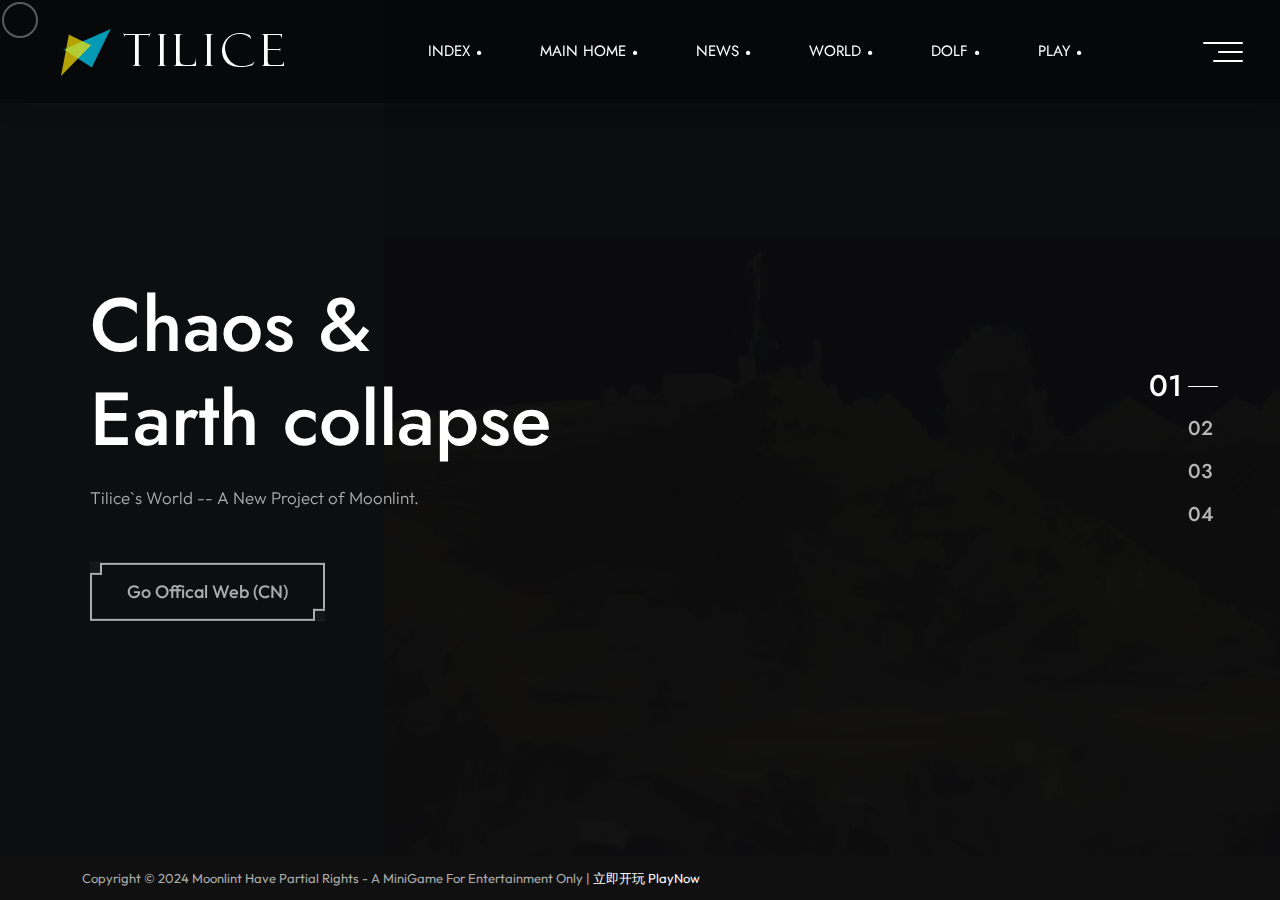
==== commit e511305e: "C3" ====
--- a/index.html
+++ b/index.html
@@ -14,7 +14,7 @@
 <meta charset="UTF-8">
 <meta http-equiv="X-UA-Compatible" content="IE=edge">
 <meta name="viewport" content="width=device-width, initial-scale=1.0">
-<title>欢迎来到源章-提利兹的源章官方网站</title>
+<title>《缇利兹:源章》国际版官网-Origins of Tilice Offical</title>
 
 <link rel="stylesheet" href="static/css/animate.css">
 
@@ -55,7 +55,7 @@
 <div class="sidebar-menu-area">
 <ul class="menu-list">
 <li class="menu-item-has-children menu-item">
-<a href="index.html" class="drop-down" data-hover='Home'> 主页</a><!--<i class='bi bi-plus dropdown-icon'></i>-->
+<a href="index.html" class="drop-down" data-hover='Index'> Index</a><!--<i class='bi bi-plus dropdown-icon'></i>-->
 <!--<ul class="sub-menu">
 <li><a href="index.html">Home One</a></li>
 <li><a href="index2.html">Home Two</a></li>
@@ -70,14 +70,14 @@
 </ul>-->
 </li>
 <li class="menu-item-has-children menu-item">
-<a href="https://imkibi.gitee.io/tilice/" class="drop-down" data-hover='News+Blog'> 官方博客</a><!--<i class='bi bi-plus dropdown-icon'></i>-->
+<a href="https://imkibi.gitee.io/tilice/" class="drop-down" data-hover='Main Home'> Main Home</a><!--<i class='bi bi-plus dropdown-icon'></i>-->
 <!--<ul class="sub-menu">
 <li><a href="about-me.html">About Me</a></li>
 <li><a href="about-us.html">About Us</a></li>
 </ul>-->
 </li>
 <li class="menu-item-has-children menu-item">
-<a href="#" data-hover='World'> World</a><!--<i class='bi bi-plus dropdown-icon'></i>-->
+<a href="#" data-hover='News'> News</a><!--<i class='bi bi-plus dropdown-icon'></i>-->
 <!--<ul class="sub-menu">
 <li><a href="portfolio-column-two.html">Portfolio Grid 02</a></li>
 <li><a href="portfolio-column-three.html">Portfolio Grid 03</a></li>
@@ -87,7 +87,7 @@
 </ul>-->
 </li>
 <li class="menu-item-has-children menu-item">
-<a href="#" class="drop-down" data-hover='library'> library</a><!--<i class='bi bi-plus dropdown-icon'></i>-->
+<a href="#" class="drop-down" data-hover='World'> World-Cooming</a><!--<i class='bi bi-plus dropdown-icon'></i>-->
 <!--<ul class="sub-menu">
 <li><a href="gallery-column-four.html">Gallery Column Four</a></li>
 <li><a href="gallery-fullwidth.html">Gallery Full Width</a></li>
@@ -104,7 +104,7 @@
 </ul>-->
 </li>
 <li class="menu-item-has-children menu-item">
-<a href="https://ft27220716-1.icoc.ws/" data-hover='DOLF'>DOLF</a><!--<i class='bi bi-plus dropdown-icon'></i>-->
+<a href="https://ft27220716-1.icoc.ws/" data-hover='DOLF'>DOLF Map</a><!--<i class='bi bi-plus dropdown-icon'></i>-->
 <!--<ul class="sub-menu">
 <li><a href="blog-grid-one.html">Blog Grid One</a></li>
 <li><a href="blog-standard-one.html">Blog Standard 01</a></li>
@@ -114,7 +114,7 @@
 </ul>-->
 </li>
 <li class="menu-item-has-children menu-item">
-<a href="#" class="drop-down" data-hover='Others'> More</a><i class='bi bi-plus dropdown-icon'></i>
+<a href="#" class="drop-down" data-hover='More'> More!!</a><i class='bi bi-plus dropdown-icon'></i>
 <ul class="sub-menu">
 <li><a href="contact-me.html">支持我们</a></li>
 <li><a href="contact-us.html">褒贬不一</a></li>
@@ -139,7 +139,7 @@
 </div>
 <ul class="menu-list">
 <li class="menu-item-has-children">
-<a href="index.html">Home</a><i class='bx bxs-circle dropdown-icon'></i>
+<a href="index.html">Index</a><i class='bx bxs-circle dropdown-icon'></i>
 <!--<ul class="submenu">
 <li><a href="index.html">Home One</a></li>
 <li><a href="index2.html">Home Two</a></li>
@@ -154,33 +154,28 @@
 </ul>-->
 </li>
 <li class="menu-item-has-children">
-<a href="https://imkibi.gitee.io/tilice/">News+BLOG</a><i class='bx bxs-circle dropdown-icon'></i>
-<!--<ul class="submenu">
-<li><a href="about-me.html">About Me</a></li>
-<li><a href="about-us.html">About Us</a></li>
-</ul>-->
-</li>
-<li class="menu-item-has-children">
-<a href="#">World</a><i class='bx bxs-circle dropdown-icon'></i>
-<!--<ul class="submenu">
-<li><a href="portfolio-column-two.html">Portfolio Grid 02</a></li>
-<li><a href="portfolio-column-three.html">Portfolio Grid 03</a></li>
-<li><a href="portfolio-column-four.html">Portfolio Grid 04</a></li>
-<li><a href="portfolio-into-flow.html">Portfolio Info Flow</a></li>
-<li><a href="portfolio-masonary.html">Portfolio Masonary</a></li>
-<li><a href="portfolio-slider.html">Portfolio Slider</a></li>
-<li><a href="portfolio-text-down.html">Portfolio Text Down</a></li>
-<li><a href="portfolio-details.html">Portfolio Details</a></li>
-</ul>-->
-</li>
-<li class="menu-item-has-children">
-<a href="#" class="btn--primary1">library</a><i class='bx bxs-circle dropdown-icon'></i>
+<a href="https://imkibi.gitee.io/tilice/">Main Home</a><i class='bx bxs-circle dropdown-icon'></i>
+<ul class="submenu">
+<li><a href="https://imkibi.gitee.io/tilice/main/main.html">缇利兹:源章 中国官网</a></li>
+<li><a href="https://imkibi.gitee.io/tilice/main/main.html">Go to the latest Home page.</a></li>
+</ul>
+</li>
+<li class="menu-item-has-children">
+<a href="https://mp.weixin.qq.com/s/L8T-SjqH7jfTJvdjjqEm8w">News</a><i class='bx bxs-circle dropdown-icon'></i>
+<ul class="submenu">
+<li><a href="https://mp.weixin.qq.com/s/UAw3UwZCg80La2Tcq8xDrw">Why remake a new version?</a></li>
+<li><a href="https://www.wenjuan.com/s/jAf2yu2z/">Reservation questionnaire</a></li>
+<li><a href="https://mp.weixin.qq.com/s/CVISEN7Sn1gQ5mRaSv2p3Q">More news</a></li>
+</ul>
+</li>
+<li class="menu-item-has-children">
+<a href="#" class="btn--primary1">World</a><i class='bx bxs-circle dropdown-icon'></i>
 <ul class="submenu">
 <li><a href="#">故事</a></li>
 <li><a href="#">人物</a></li>
 <li><a href="#">伴生使</a></li>
 <li><a href="#">任务</a></li>
-<li><a href="#others">其他</a></li>
+<li><a href="#others">Coming soon</a></li>
 </ul>
 </li>
 <li class="menu-item-has-children">
@@ -201,7 +196,7 @@
 </ul>-->
 </li>
 <li class="menu-item-has-children">
-<a href="https://g.evkworld.net/903901" class="btn--primary1">PLAY</a><i class='bx bxs-circle dropdown-icon'></i>
+<a href="https://imkibi.itch.io/origin-of-tilice" class="btn--primary1">PLAY</a><i class='bx bxs-circle dropdown-icon'></i>
 <!--<ul class="submenu">
 <li><a href="contact-me.html">Contact Me</a></li>
 <li><a href="contact-us.html">Contact Us</a></li>
@@ -223,27 +218,27 @@
 <div class="swiper-wrapper">
 <div class="swiper-slide">
 <div class="banner-three-content">
-<h2>Origins of Terith
-缇利兹的源章.</h2>
-<p>Origins of Terith -- Porject Developing</p>
-	<a href="https://imkibi.gitee.io/tilice/" class="eg-btn btn--primary-two btn--lg">现在开玩</a>
-	<a href="https://imkibi.gitee.io/tilice/static/news.html" class="eg-btn btn--primary-two btn--lg">官方博客</a>
+<h2>Chaos &#38; <br>Earth collapse</h2>
+<p>Tilice`s World -- A New Project of Moonlint.</p>
+	<a href="https://imkibi.gitee.io/tilice/main/main.html" class="eg-btn btn--primary-two btn--lg">Go Offical Web (CN)</a>
 </div>
 <img src="static/picture/banner-three-one.jpg" alt="image">
 </div>
 <div class="swiper-slide">
 <div class="banner-three-content">
-<h2>Origins of Terith</h2>
-<p>Origins of Terith -- A New Project of Moonlint.</p>
-	<a href="https://imkibi.gitee.io/tilice/" class="eg-btn btn--primary-two btn--lg">PLAY Now</a>
+<h2>Origins of Tilice
+缇利兹:源章</h2>
+<p>领略灵魂起源之章<br> Sama, Welcome to the world of Source Chapters (* '∀´*)ノ!<br>Due to the issue of the previous platform, we have to redevelop the Tilice world. For details, please refer to the Wechat public account - Tilice源章 .</p>
+	<a href="https://imkibi.itch.io/origin-of-tilice" class="eg-btn btn--primary-two btn--lg">Play Now (Developing)</a>
+	<a href="https://g.evkworld.net/903901" class="eg-btn btn--primary-two btn--lg">Try PreVersion Demo</a>
 </div>
 <img src="static/picture/banner-three-four.jpg" alt="image">
 </div>
 <div class="swiper-slide">
 <div class="banner-three-content">
-<h2>Tilice Official Website</h2>
-<p>Origins of Tilice -- A New Project of Moonlint&KiBi.</p>
-<a href="portfolio-column-three.html" class="eg-btn btn--primary-two btn--lg">View it</a>
+<h2>Play Now</h2>
+<p>Go Offical Web lastest of Chinese version -- A New Project of Moonlint&#38;KiBi.</p>
+<a href="https://imkibi.gitee.io/tilice/" class="eg-btn btn--primary-two btn--lg">View it</a>
 </div>
 <img src="static/picture/banner-three-three.jpg" alt="image">
 </div>
@@ -251,7 +246,7 @@
 <div class="banner-three-content">
 <h2>Support us</h2>
 <p>支持开发 支持源章</p>
-<a href="https://imkibi.gitee.io/tilice/" class="eg-btn btn--primary-two btn--lg">Support us</a>
+<a href="https://imkibi.gitee.io/tilice/" class="eg-btn btn--primary-two btn--lg">Go Offical Web (CN)</a>
 </div>
 <img src="static/picture/banner-three-two.jpg" alt="image">
 </div>
@@ -267,7 +262,7 @@
 <div class="row">
 <div class="col-12 text-center d-flex justify-content-between align-items-center">
 <div class="copyright">
-Copyright &copy; 2023 Moonlint Have Partial Rights | A Game For Entertainment Only  <a target="_blank" href="https://d.evkworld.cn?id=CPf861b38c-0343-421c-a85a-c1e41575d855&env=prod">下载游戏</a>
+Copyright &copy; 2024 Moonlint Have Partial Rights - A MiniGame For Entertainment Only  | <a target="_blank" href="https://imkibi.itch.io/origin-of-tilice">立即开玩 PlayNow </a>
  </div>
 <div class="footer-social d-lg-flex d-none">
 
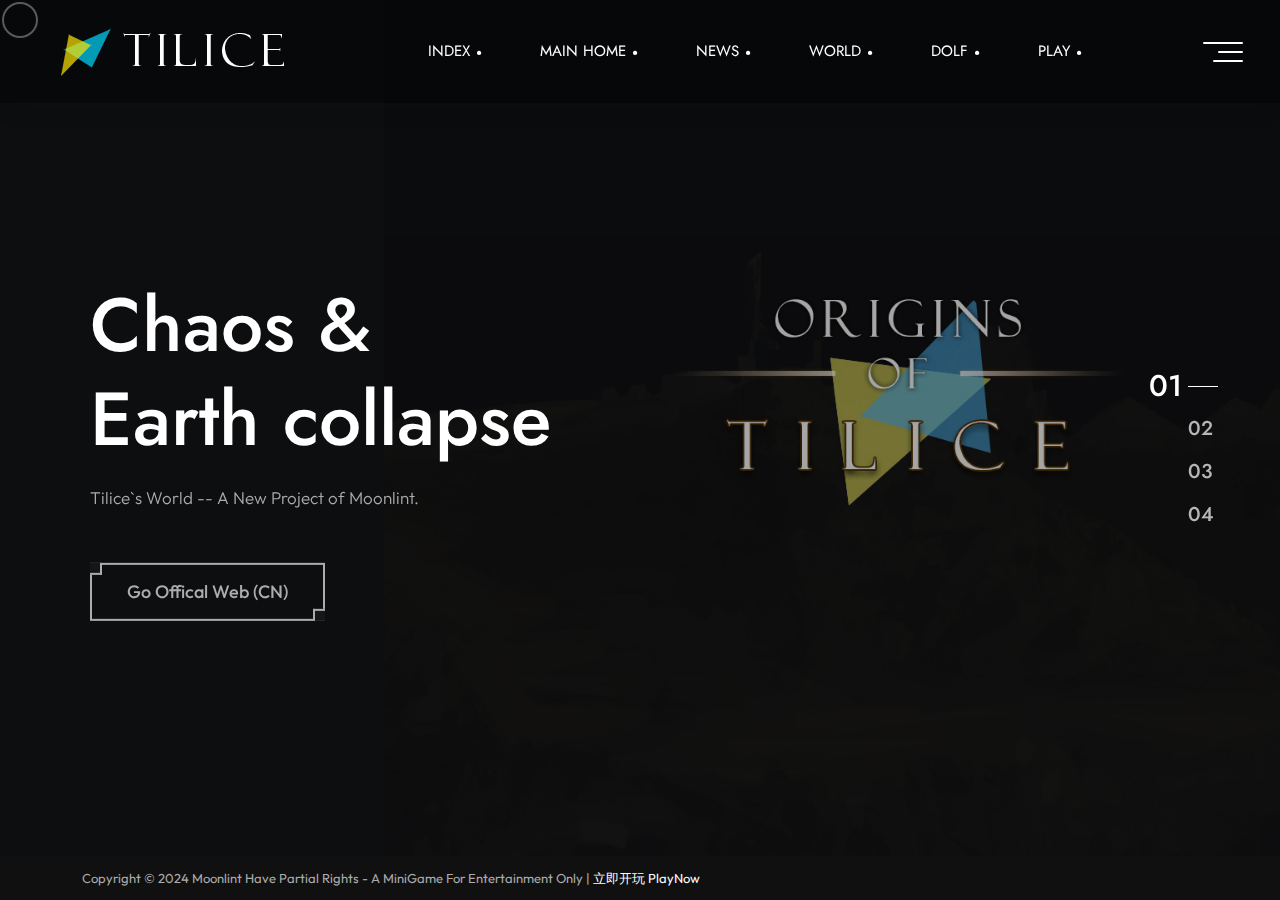
==== commit 20af6121: "Update index.html 更新新域名" ====
--- a/index.html
+++ b/index.html
@@ -4,7 +4,7 @@
 var _hmt = _hmt || [];
 (function() {
   var hm = document.createElement("script");
-  hm.src = "https://hm.baidu.com/hm.js?c2544f07bf29afe26e492c0c37a9748a";
+  hm.src = "https://hm.baidu.com/hm.js?696305afbbb4027211d9999aa620a964";
   var s = document.getElementsByTagName("script")[0]; 
   s.parentNode.insertBefore(hm, s);
 })();
@@ -220,7 +220,7 @@
 <div class="banner-three-content">
 <h2>Chaos &#38; <br>Earth collapse</h2>
 <p>Tilice`s World -- A New Project of Moonlint.</p>
-	<a href="https://imkibi.gitee.io/tilice/main/main.html" class="eg-btn btn--primary-two btn--lg">Go Offical Web (CN)</a>
+	<a href="https://tilice.pages.dev/" class="eg-btn btn--primary-two btn--lg">Go Offical Web (CN)</a>
 </div>
 <img src="static/picture/banner-three-one.jpg" alt="image">
 </div>
@@ -246,7 +246,7 @@
 <div class="banner-three-content">
 <h2>Support us</h2>
 <p>支持开发 支持源章</p>
-<a href="https://imkibi.gitee.io/tilice/" class="eg-btn btn--primary-two btn--lg">Go Offical Web (CN)</a>
+<a href="https://tilice.pages.dev/" class="eg-btn btn--primary-two btn--lg">Into Offical Web (CN)</a>
 </div>
 <img src="static/picture/banner-three-two.jpg" alt="image">
 </div>
--- a/static/css/style.css
+++ b/static/css/style.css
@@ -1 +1 @@
-@import "css2.css";*{margin:0;padding:0;scroll-behavior:smooth}:root{--bg-dark1: #101010;--bg-dark2: #141618;--bg-dark3: #191B1D;--bg-white-opacity: rgba(#ffffff,0.08);--white: #ffffff;--text-light-one: #ACACAC;--border-color:#D9D9D9;--border-color-two: rgba(255,255,255,0.08);--font-outfit: "Outfit", sans-serif;--font-jost:"Jost", sans-serif}::-moz-selection{color:var(--bg-dark1);background:var(--white)}::selection{color:var(--bg-dark1);background:var(--white)}html{font-size:100%;scroll-behavior:smooth}@media(min-width:1200px) and (max-width:1399px){html{font-size:97%}}@media(min-width:992px) and (max-width:1199px){html{font-size:95%}}@media(min-width:768px) and (max-width:991px){html{font-size:90%}}@media(min-width:576px) and (max-width:768px){html{font-size:90%}}@media(max-width:576px){html{font-size:88%}}body{font-family:var(--font-outfit);color:var(--text-light-one);font-size:17px;font-weight:300;margin:0;line-height:1.88}h1,h2,h3,h4,h5,h6{font-family:var(--font-jost);font-weight:500;line-height:1.25;color:var(--white)}button{outline:none;border:none}input,textarea{outline:none;border:none}a{text-decoration:none}a:hover{text-decoration:none}a:focus{outline:0 solid}input:focus,textarea:focus,button:focus{outline:none}input,textarea{border:1px solid rgba(255,255,255,.1);padding:12px 25px;transition:all .5s ease;width:100%;background-color:transparent;color:var(--text-light-one)}input:focus,textarea:focus{border:1px solid #eee}input::-moz-placeholder,textarea::-moz-placeholder{font-size:14px;font-weight:300;color:var(--text-light-one);font-family:var(--font-outfit)}input:-ms-input-placeholder,textarea:-ms-input-placeholder{font-size:14px;font-weight:300;color:var(--text-light-one);font-family:var(--font-outfit)}input::placeholder,textarea::placeholder{font-size:14px;font-weight:300;color:var(--text-light-one);font-family:var(--font-outfit)}i.bx{vertical-align:middle}img{max-width:100%;height:auto}.bg-color1{background-color:var(--bg-dark1)}.bg-color2{background-color:var(--bg-dark2)}.pt-120{padding-top:120px}@media(min-width:992px) and (max-width:1199px){.pt-120{padding-top:100px}}@media(max-width:991px){.pt-120{padding-top:90px}}.pl-80{padding-left:80px!important}@media(max-width:1199px){.pl-80{padding-left:10px!important}}.pt-90{padding-top:90px}@media(min-width:992px) and (max-width:1199px){.pt-90{padding-top:70px}}@media(max-width:991px){.pt-90{padding-top:60px}}.pb-90{padding-bottom:90px}@media(min-width:992px) and (max-width:1199px){.pb-90{padding-bottom:70px}}@media(max-width:991px){.pb-90{padding-bottom:60px}}.pb-120{padding-bottom:120px}@media(min-width:992px) and (max-width:1199px){.pb-120{padding-bottom:100px}}@media(max-width:991px){.pb-120{padding-bottom:90px}}.pbb-120{padding-top:120px!important}@media(min-width:992px) and (max-width:1199px){.pbb-120{padding-top:100px!important}}@media(max-width:991px){.pbb-120{padding-top:90px!important}}.pb-65{padding-bottom:65px}.mt-120{margin-top:120px}@media(min-width:992px) and (max-width:1199px){.mt-120{margin-top:100px}}@media(max-width:991px){.mt-120{margin-top:90px}}.mb-120{margin-bottom:120px}.mb-100{margin-bottom:100px}.pt-80{padding-top:80px}.pt-50{padding-top:50px}.pb-80{padding-bottom:80px}.pe-80{padding-right:80px}.pb-60{padding-bottom:60px}.mb-60{margin-bottom:60px}@media(max-width:767px){.mb-60{margin-bottom:40px}}.mb-70{margin-bottom:70px}@media(max-width:767px){.mb-70{margin-bottom:40px}}.mb-50{margin-bottom:50px}.mb-45{margin-bottom:45px}.mb-44{margin-bottom:44px}@media(max-width:991px){.mb-44{margin-bottom:0}}.mb-35{margin-bottom:35px}.mb-20{margin-bottom:20px}.mt-10{margin-top:10px}.mt-40{margin-top:40px}.mt-20{margin-top:20px}.mb-40{margin-bottom:40px}.mb-30{margin-bottom:30px}.mb-25{margin-bottom:25px}.mt-50{margin-top:50px}.mt-25{margin-top:25px}.mb-50{margin-bottom:50px}.mt-60{margin-top:60px}.mt-70{margin-top:70px}@media(max-width:767px){.mt-70{margin-top:40px}}.eg-card{border-radius:5px;position:relative;display:flex;flex-direction:column;min-width:0;word-wrap:break-word;background-color:#fff;background-clip:border-box}.preloader{position:fixed;top:0;display:flex;justify-content:center;align-items:center;height:100%;width:100%;background-color:#070707;z-index:999999999}.preloader::before{position:absolute;top:45%;content:url("../images/bg/header-logo_Load_40.png");width:100%;margin:auto;text-align:center;transform:scale(4);opacity:.1}@media(max-width:991px){.preloader::before{transform:scale(1.5)}}.preloader.active{transform:translateY(-100vh);transition:ease-in-out 1.5s;transition-delay:1s}.preloader .counter{position:relative;color:#fff;font-size:6rem;font-weight:600;z-index:1}.preloader .counter::after{content:"%";font-size:80px}.preloader .hide{opacity:0;transition:1s;pointer-events:none}#magic-cursor{position:absolute;display:none;width:25px;height:25px;pointer-events:none;z-index:99999;opacity:0;padding:20px}body.tt-magic-cursor #magic-cursor{display:block}#ball{position:fixed;display:flex;justify-content:center;align-items:center;color:var(--text-light-one);pointer-events:none;border-style:solid;border-radius:50%;border-color:var(--text-light2)}.cursor-style-two{border-radius:0%!important;background-color:var(--white)!important;color:#000!important;padding:15px;font-family:var(--font-jost)}#ball.ball-view{background-color:#000;font-size:16px;font-weight:500;color:var(--white);line-height:1.2;text-align:center}#ball .ball-view-inner{padding:0 5px;opacity:0;visibility:hidden;transform:scale(0);font-size:16px}#ball .ball-drag{position:absolute;display:block;width:100%;padding:0 5px;font-size:15px;font-weight:600;color:var(--text-light-one);line-height:1.2;text-align:center;transition:all .3s}#ball .ball-drag::before,#ball .ball-drag::after{position:absolute;top:50%;margin-top:-5px;font-size:16px;color:var(--text-light-one);height:15px;line-height:15px;font-family:"font awesome 5 free";font-weight:900;display:inline-block;font-style:normal;font-variant:normal;text-rendering:auto;-webkit-font-smoothing:antialiased}#ball .ball-drag::before{content:"\f060";left:0;transform:translate3d(-30px,0,0);transition:all .35s}#ball .ball-drag::after{content:"\f061";right:0;transform:translate3d(30px,0,0);transition:all .35s}#ball.ball-close-enabled{opacity:1!important}#ball .ball-close{position:absolute;padding:0 5px;font-size:14px;font-weight:600;color:var(--text-light-one);line-height:1;text-align:center}.magnetic-wrap{position:relative;display:flex;align-items:center}#ball.magnetic-active{border-color:var(--text-light-one)!important}.direction-hover{display:block;width:100%;background:rgba(0,0,0,.85);position:relative;overflow:hidden;float:left;margin:1.5%;cursor:pointer}.direction-overlay{display:block;position:absolute;width:100%;height:100%;top:0%;left:-100%;color:#fff;background-color:rgba(0,0,0,.8);z-index:10}.circle-container{background:0 0;position:fixed;right:50px;bottom:50px;height:46px;width:46px;cursor:pointer;display:block;border-radius:50px;box-shadow:inset 0 0 0 2px rgba(0,0,0,.07);z-index:10000;opacity:0;visibility:hidden;transform:translateY(15px);transition:all 200ms linear}@media(max-width:991px){.circle-container{display:none;visibility:hidden}}.circle-container.active{opacity:1;visibility:visible;transform:translateY(0)}.circle-container::after{position:absolute;font-family:bootstrap-icons;content:"\f145";text-align:center;line-height:46px;font-size:28px;color:var(--primary-color1);left:0;top:0;height:46px;width:46px;cursor:pointer;display:block;z-index:1;transition:all 200ms linear}.circle-container:hover::after{position:absolute;font-family:bootstrap-icons;content:"\f145";color:var(--green);transition:all 200ms linear}.circle-container svg path{fill:none}.circle-container svg.circle-progress path{stroke:var(--primary-color1);stroke-width:5;box-sizing:border-box;transition:all 200ms linear}.grow{transform:scale(1.5);background-color:var(--white);mix-blend-mode:difference;border:none}.section-title-one h2{font-size:40px;color:var(--white)}@media(max-width:767px){.section-title-one h2{font-size:35px}}.section-title-two{margin-bottom:60px}.section-title-two h2{font-size:40px;color:var(--white);margin-bottom:0}@media(max-width:767px){.section-title-two h2{font-size:35px}}.section-title-three{margin-bottom:60px;position:relative;z-index:1}.section-title-three .water-text{position:absolute;top:50%;left:50%;width:100%;transform:translate(-50%,-50%);font-size:80px;font-weight:700;color:rgba(255,255,255,.03);font-family:var(--font-jost);z-index:-1}@media(min-width:992px) and (max-width:1199px){.section-title-three .water-text{font-size:60px}}@media(max-width:991px){.section-title-three .water-text{font-size:50px}}.section-title-three h2{font-size:40px;color:var(--white);margin-bottom:0;margin-top:-5px;font-weight:600}@media(max-width:767px){.section-title-three h2{font-size:35px}}.arrows-style-1 .swiper-prev-arrow,.arrows-style-1 .swiper-next-arrow{width:40px;height:40px;line-height:40px;border-radius:50%;text-align:center;border:1px solid #ddd}.arrows-style-2 .swiper-prev-arrow,.arrows-style-2 .swiper-next-arrow{width:35px;height:30px;border:1px solid var(--border-color);opacity:.5;line-height:30px}.arrows-style-2 .swiper-prev-arrow i,.arrows-style-2 .swiper-next-arrow i{color:var(--border-color)}.pagination-wrap .page-item.active .page-link{z-index:3;color:var(--white)!important;background-color:var(--bg-dark2)!important;border-color:var(--white)!important}.pagination-wrap .pagination{margin:0;gap:25px}@media(max-width:991px){.pagination-wrap .pagination{gap:15px}}.pagination-wrap .page-item:first-child .page-link{border-radius:0}.pagination-wrap .page-item:last-child .page-link{border-radius:0}.pagination-wrap .page-link{border-radius:0!important;position:relative;display:block;color:var(--text-light-one)!important;font-size:16px;font-weight:600;text-decoration:none;border:1px solid rgba(255,255,255,.2)!important;border-radius:8px 8px 2px 8px;transition:.42s ease;padding:3px 10px!important;background-color:var(--bg-dark2)}.pagination-wrap .page-link:focus{box-shadow:unset;color:var(--white);border:1px solid #fff!important}.pagination-wrap .page-link:hover{color:var(--white)!important;border:1px solid #fff!important}.pagination-wrap .page-item.active .page-link{z-index:3;color:var(--white)}.eg-btn{text-align:center;display:inline-flex;text-decoration:none;transition:all .45s ease-in-out;text-transform:capitalize;cursor:pointer}.eg-btn i{font-weight:200;vertical-align:middle;margin-right:5px}.btn--primary{color:var(--white);border-radius:0;position:relative;z-index:1;display:inline-flex;justify-content:center;white-space:nowrap;font-family:var(--font-jost);background-color:transparent}.btn--primary::before{content:"";width:100%;height:100%;background-color:transparent;border:1px solid var(--border-color);transform:skewX(8deg);position:absolute;left:50%;top:50%;transform:perspective(700px) rotateY(-18deg) translate(-58%,-50%) skewX(-8deg);transition:all .45s ease-in-out;z-index:-1;opacity:.3}.btn--primary:hover{color:var(--white)}.btn--primary:hover::before{transform:perspective(700px) rotateY(0deg) translate(-50%,-50%) skewX(0deg)}.btn--primary-two{border:2px solid var(--text-light-one);position:relative;color:var(--text-light-one)}.btn--primary-two:hover{color:var(--text-light-one)}.btn--primary-two:hover::before,.btn--primary-two:hover::after{width:0;height:0}.btn--primary-two::before,.btn--primary-two::after{content:"";width:12px;height:12px;position:absolute;background-color:var(--bg-dark2);transition:all .55s ease}.btn--primary-two::before{border-right:2px solid var(--text-light-one);border-bottom:2px solid var(--text-light-one);left:-2px;top:-2px}.btn--primary-two::after{border-left:2px solid var(--text-light-one);border-top:2px solid var(--text-light-one);right:-2px;bottom:-2px}.btn--lg{font-size:18px;font-weight:500;text-transform:capitalize;padding:10px 35px}@media(max-width:767px){.btn--lg{padding:10px 25px}}.btn--md{padding:10px 35px;font-size:15px;font-weight:500}@media(max-width:767px){.btn--md{padding:10px 40px}}.btn--sm{font-size:14px;font-weight:500;padding:6px 18px}.main-nav-wrapper{transition:all .7s ease-in;position:relative;width:100%;z-index:999}.main-nav-wrapper::after{content:"";position:absolute;right:0;top:0;width:100%;height:100%;background:var(--primary-color1-light3);z-index:1}.main-nav-wrapper .sidebar-menu-contact{gap:35px}.main-nav-wrapper .sidebar-menu-contact a{width:45px;text-align:center}.main-nav-wrapper .mobile-logo-area{padding:14px 0}.main-nav-wrapper .main-nav-js{position:fixed;top:0;left:0;width:100%;padding:20px 5%!important;z-index:99;height:100%;overflow-y:auto;background:var(--bg-dark1);box-shadow:4px 3px 20px rgba(16,33,34,.06);transition:all .7s;display:flex;flex-direction:column;justify-content:space-between;transform:translateY(-10vh);opacity:0;visibility:hidden;gap:30px}.main-nav-wrapper .main-nav-js::before{content:"Tereth.";position:absolute;top:45%;right:10%;transform:translateY(-50%);display:block;font-size:220px;font-weight:700;line-height:1;font-family:var(--font-jost);color:var(--text-light-one);opacity:.1;z-index:1;width:100%;max-width:1000px;margin-left:auto;margin-right:0;height:300px;letter-spacing:5px;text-align:right;z-index:-1}@media(min-width:1200px) and (max-width:1399px){.main-nav-wrapper .main-nav-js::before{font-size:200px}}@media(max-width:991px){.main-nav-wrapper .main-nav-js::before{display:none;visibility:hidden}}@media(min-width:576px) and (max-width:768px){.main-nav-wrapper .main-nav-js{min-width:100%;max-width:100%}}@media(max-width:576px){.main-nav-wrapper .main-nav-js{min-width:100%;max-width:100%}}.main-nav-wrapper .main-nav-js::-webkit-scrollbar{width:5px}.main-nav-wrapper .main-nav-js::-webkit-scrollbar-track{background:#f1f1f1}.main-nav-wrapper .main-nav-js::-webkit-scrollbar-thumb{background:#999}.main-nav-wrapper .main-nav-js::-webkit-scrollbar-thumb:hover{background:var(--border-color)}.main-nav-wrapper .main-nav-js .menu-close-btn{position:absolute;right:5%;top:35px;opacity:1;cursor:pointer;border:1px solid var(--white);padding:5px;border-radius:50%;width:40px;height:40px;text-align:center;line-height:30px;opacity:.8}.main-nav-wrapper .main-nav-js .menu-close-btn i{color:var(--white)}.main-nav-wrapper .main-nav-js .sidebar-menu-area>ul{float:none;text-align:left;padding:80px 0;margin-bottom:0;width:100%;max-width:500px;margin-left:0;margin-right:auto;z-index:3}@media(max-width:991px){.main-nav-wrapper .main-nav-js .sidebar-menu-area>ul{max-width:100%}}@media(min-width:1200px) and (max-width:1399px){.main-nav-wrapper .main-nav-js .sidebar-menu-area>ul{padding:45px 0 35px}}@media(max-width:767px){.main-nav-wrapper .main-nav-js .sidebar-menu-area>ul{padding:40px 0 30px}}.main-nav-wrapper .main-nav-js .sidebar-menu-area>ul>li{display:block;position:relative;padding:5px;transition:all .2s;transform:translateY(50px) scaleY(0);opacity:0}.main-nav-wrapper .main-nav-js .sidebar-menu-area>ul>li:last-child{border-bottom:1px solid transparent}.main-nav-wrapper .main-nav-js .sidebar-menu-area>ul>li:hover a:before{width:100%}.main-nav-wrapper .main-nav-js .sidebar-menu-area>ul>li>.bi{position:absolute;right:40px;top:32px;font-size:20px;font-weight:700;cursor:pointer;color:var(--text-light-one)}@media(max-width:767px){.main-nav-wrapper .main-nav-js .sidebar-menu-area>ul>li>.bi{right:5px}}@media(max-width:576px){.main-nav-wrapper .main-nav-js .sidebar-menu-area>ul>li>.bi{top:18px}}.main-nav-wrapper .main-nav-js .sidebar-menu-area>ul>li a{padding:4px 0;display:inline-block;font-size:3rem;font-weight:700;color:var(--text-light-one);font-family:var(--font-jost);transition:all .6s ease;font-style:normal;text-decoration:none;transition:all .55s ease;position:relative;text-transform:uppercase}@supports(-webkit-text-stroke:1px var(--text-light-one)){.main-nav-wrapper .main-nav-js .sidebar-menu-area>ul>li a{-webkit-text-stroke:1px var(--text-light-one);color:transparent}}@media(max-width:576px){.main-nav-wrapper .main-nav-js .sidebar-menu-area>ul>li a{font-size:2.2rem}}.main-nav-wrapper .main-nav-js .sidebar-menu-area>ul>li a::before{overflow:hidden;position:absolute;top:5px;left:0;width:0;color:var(--text-light-one);white-space:nowrap;content:attr(data-hover);transition:all .8s cubic-bezier(.17,.67,.32,.87)}.main-nav-wrapper .main-nav-js .sidebar-menu-area>ul>li ul.sub-menu{position:static;min-width:180px;background:0 0;border:none;opacity:1;visibility:visible;box-shadow:none;transform:none;transition:none;display:none;margin-top:0!important;list-style:none;padding-left:20px}.main-nav-wrapper .main-nav-js .sidebar-menu-area>ul>li ul.sub-menu li{opacity:1}.main-nav-wrapper .main-nav-js .sidebar-menu-area>ul>li ul.sub-menu li a{font-size:22px;font-weight:400;padding:7px 5px;font-style:normal;text-transform:capitalize;-webkit-text-stroke:unset;-webkit-text-fill-color:unset;font-family:var(--font-jost);color:var(--text-light-one)}.main-nav-wrapper .main-nav-js.show-menu{transform:none;opacity:1;visibility:visible}@-webkit-keyframes navLinkFade{from{opacity:0;transform:translateY(50px) scaleY(0)}to{opacity:1;transform:translateY(0) scaleY(1)}}@keyframes navLinkFade{from{opacity:0;transform:translateY(50px) scaleY(0)}to{opacity:1;transform:translateY(0) scaleY(1)}}.main-nav-wrapper .uesr-aera{width:70px;height:70px;line-height:72px;border-radius:50%;text-align:center;background:var(--primary-color2);display:inline-block;margin-left:auto;margin-right:auto}.main-nav-wrapper .uesr-aera .bi{font-size:35px;color:var(--text-primary)}.main-nav-wrapper .mobile-menu{position:relative;top:2px;padding:0 5px;border-radius:50%;display:inline-block}.main-page-wrapper{width:100%;display:flex;flex-direction:row;justify-content:flex-end;position:relative}.main-page-wrapper .left-fixed-image{width:700px;position:fixed;top:0;left:0;max-height:100vh;height:100%}.main-page-wrapper .left-fixed-image img{width:100%;-o-object-fit:cover;object-fit:cover;height:100%!important}@media(min-width:1400px) and (max-width:1599px){.main-page-wrapper .left-fixed-image{width:550px}}@media(min-width:1200px) and (max-width:1399px){.main-page-wrapper .left-fixed-image{width:400px}}@media(min-width:992px) and (max-width:1199px){.main-page-wrapper .left-fixed-image{width:300px}}@media(max-width:991px){.main-page-wrapper .left-fixed-image{display:none;visibility:none}}.main-page-wrapper .page-content{width:calc(100% - 700px)}@media(min-width:1400px) and (max-width:1599px){.main-page-wrapper .page-content{width:calc(100% - 550px)}}@media(min-width:1200px) and (max-width:1399px){.main-page-wrapper .page-content{width:calc(100% - 400px)}}@media(min-width:992px) and (max-width:1199px){.main-page-wrapper .page-content{width:calc(100% - 300px)}}@media(max-width:991px){.main-page-wrapper .page-content{width:100%}}.main-page-wrapper .page-content-two{width:calc(100% - 400px)}@media(min-width:1400px) and (max-width:1599px){.main-page-wrapper .page-content-two{width:calc(100% - 400px)}}@media(min-width:1200px) and (max-width:1399px){.main-page-wrapper .page-content-two{width:calc(100% - 300px)}}@media(min-width:992px) and (max-width:1199px){.main-page-wrapper .page-content-two{width:calc(100% - 300px)}}@media(max-width:991px){.main-page-wrapper .page-content-two{width:100%}}.right-fixed-social{height:100%;position:fixed;top:0;right:0;z-index:2;display:flex;justify-content:center;flex-wrap:wrap;align-items:center;width:60px}@media(max-width:991px){.right-fixed-social{display:none;visibility:none}}.left-fixed-social{background-color:var(--bg-dark2);height:100%;position:fixed;top:0;left:0;z-index:2;display:flex;justify-content:center;flex-wrap:wrap;align-items:center;width:60px}@media(max-width:1199px){.left-fixed-social{display:none;visibility:none}}.left-fixed-social.fixed-social-two{width:90px}ul.social-three{background-color:var(--bg-dark);display:flex;flex-direction:column;justify-content:center;list-style:none;margin:0;padding:0;gap:50px;transition:all .6s ease}ul.social-three li{position:relative}ul.social-three li:first-child::after{display:none;visibility:none}ul.social-three li a i{font-size:18px;color:var(--text-light-one);transition:all .5s ease}ul.social-three li a:hover i{color:var(--white)}.fixed-sidebar{position:fixed;top:0;left:0;width:100%;max-width:400px;padding:30px 25px!important;z-index:999;height:100%;overflow-y:auto;background-image:linear-gradient(rgba(0,0,0,0.7),rgba(0,0,0,0.7)),url("../image/banner-center-1.png");background-size:cover;background-repeat:no-repeat;background-position:center right;box-shadow:4px 3px 20px rgba(16,33,34,.06);transition:all .7s;display:flex;flex-direction:column;justify-content:space-between;opacity:1;visibility:visible;gap:30px}@media(min-width:1200px) and (max-width:1399px){.fixed-sidebar{max-width:300px}}@media(min-width:992px) and (max-width:1199px){.fixed-sidebar{max-width:300px}}@media(max-width:991px){.fixed-sidebar{max-width:100%;transform:translateX(-100%)}}.fixed-sidebar::-webkit-scrollbar{width:5px}.fixed-sidebar::-webkit-scrollbar-track{background:#f1f1f1}.fixed-sidebar::-webkit-scrollbar-thumb{background:#999}.fixed-sidebar::-webkit-scrollbar-thumb:hover{background:var(--border-color)}.fixed-sidebar .menu-close-btn{position:absolute;right:5%;top:35px;opacity:1;cursor:pointer;padding:5px;border-radius:50%;width:40px;height:40px;text-align:center;line-height:30px;opacity:.8}.fixed-sidebar .menu-close-btn i{color:var(--white);font-size:24px}.fixed-sidebar .sidebar-menu-area>ul{float:none;text-align:left;padding:80px 0;margin-bottom:0;width:100%;margin-left:0;margin-right:auto;z-index:3}@media(min-width:1200px) and (max-width:1399px){.fixed-sidebar .sidebar-menu-area>ul{padding:45px 0 35px}}@media(max-width:767px){.fixed-sidebar .sidebar-menu-area>ul{padding:40px 0 30px}}.fixed-sidebar .sidebar-menu-area>ul>li{display:block;position:relative;padding:10px 5px;transition:all .2s;border-bottom:1px dotted var(--border-color-two)}.fixed-sidebar .sidebar-menu-area>ul>li:last-child{border-bottom:1px solid transparent}.fixed-sidebar .sidebar-menu-area>ul>li:hover a:before{width:100%}.fixed-sidebar .sidebar-menu-area>ul>li>.bi{position:absolute;right:5px;top:20px;font-size:10px!important;font-weight:400;cursor:pointer;color:var(--text-light-one)}@media(max-width:576px){.fixed-sidebar .sidebar-menu-area>ul>li>.bi{top:15px}}.fixed-sidebar .sidebar-menu-area>ul>li a{padding:4px 0;display:inline-block;font-size:16px;font-weight:400;color:var(--text-light-one);font-family:var(--font-outfit);transition:all .6s ease;font-style:normal;text-decoration:none;transition:all .55s ease;position:relative;text-transform:uppercase;color:var(--text-light-one)}.fixed-sidebar .sidebar-menu-area>ul>li ul.sub-menu{position:static;min-width:180px;background:0 0;border:none;opacity:1;visibility:visible;box-shadow:none;transform:none;transition:none;display:none;margin-top:0!important;list-style:none;padding-left:10px;border-left:1px solid var(--border-color-two)}.fixed-sidebar .sidebar-menu-area>ul>li ul.sub-menu li{opacity:1}.fixed-sidebar .sidebar-menu-area>ul>li ul.sub-menu li a{font-size:15px;font-weight:400;padding:7px 5px;font-style:normal;text-transform:uppercase;-webkit-text-stroke:unset;-webkit-text-fill-color:unset;font-family:var(--font-outfit);color:var(--text-light-one)}.fixed-sidebar.show-menu{transform:none;opacity:1;visibility:visible}.sidebar-address-block{margin-bottom:0}.sidebar-address-block h6{font-size:16px;text-transform:capitalize;margin-bottom:0;font-weight:300}.sidebar-address-block a{font-size:17px;font-weight:300;color:var(--text-light-one);display:block;margin-bottom:10px}.about-me-content-1{display:flex;flex-direction:column;justify-content:center;padding-right:130px}@media(max-width:1199px){.about-me-content-1{padding-right:unset}}.about-me-content-1 span{position:relative;font-size:20px;font-weight:300;color:var(--text-light-one);font-family:var(font-kanit);display:inline-block;margin-bottom:30px}.about-me-content-1 span::after{content:"";position:absolute;left:0;bottom:0;width:95px;height:1px;background-color:var(--text-light-one)}.about-me-content-1 h2{font-size:50px;margin-bottom:20px}@media(max-width:767px){.about-me-content-1 h2{font-size:35px}}.about-two-content .subtitle{font-size:18px;font-weight:400;color:var(--text-light-one);font-family:var(--font-outfit);position:relative;display:inline-block;padding-left:75px}@media(max-width:767px){.about-two-content .subtitle{font-size:16px;padding-left:45px}}.about-two-content .subtitle::before{content:"";position:absolute;left:0;top:15px;background-color:var(--text-light-one);width:65px;height:1px}@media(max-width:767px){.about-two-content .subtitle::before{width:30px}}.about-two-content .title{font-size:90px;margin-bottom:20px}@media(max-width:767px){.about-two-content .title{font-size:45px}}.my-quality .serial-number{font-size:20px;font-weight:500;color:var(--text-light-one);font-family:var(--font-outfit);display:inline-block;margin-bottom:10px}.my-quality .quality-title{font-size:25px;font-weight:700;margin-bottom:10px}@media(max-width:767px){.my-quality .quality-title{font-size:20px}}.my-quality p{margin-bottom:0}.award-block .award-title{font-size:25px;margin-bottom:25px}@media(max-width:991px){.award-block .award-title{text-align:center}}.award-wrapper{display:flex;flex-direction:row;gap:30px;justify-content:center}@media(max-width:576px){.award-wrapper{flex-wrap:wrap}}.award-item{min-width:180px;text-align:center}@media(min-width:1200px) and (max-width:1399px){.award-item{min-width:150px}}@media(min-width:992px) and (max-width:1199px){.award-item{min-width:150px}}@media(min-width:768px) and (max-width:991px){.award-item{min-width:150px}}@media(min-width:576px) and (max-width:768px){.award-item{min-width:120px}}@media(max-width:576px){.award-item{min-width:120px}}.award-slider{max-width:485px;width:100%;margin-left:auto;margin-right:auto}header.style-1{background-color:var(--bg-dark1);width:100%;position:relative;z-index:99;padding:0 4%;display:flex;justify-content:space-between;align-items:center;box-shadow:3px 3px 30px rgba(32,35,56,.06)}@media(min-width:1200px) and (max-width:1399px){header.style-1{padding:0 2%}}@media(min-width:992px) and (max-width:1199px){header.style-1{padding:0 2%}}@media(min-width:768px) and (max-width:991px){header.style-1{padding:0 4%;top:0}}@media(max-width:767px){header.style-1{top:0;padding:0 4%}}header.style-1.sticky{position:fixed;top:0;left:0;z-index:999;background:var(--bg-color);box-shadow:5px 3px 40px rgba(100,100,100,.1);-webkit-animation:smooth-header .65s linear;animation:smooth-header .65s linear}@-webkit-keyframes smooth-header{0%{transform:translateY(-30px)}100%{transform:translateY(0px)}}@keyframes smooth-header{0%{transform:translateY(-30px)}100%{transform:translateY(0px)}}header.style-1 .header-logo{padding:24px 0}@media(max-width:991px){header.style-1 .header-logo{width:100px;padding:10px 0}}header.style-1 .header-logo img{max-width:100%}header.style-1 .menu-list{margin-bottom:0;display:flex;align-items:center;padding:0}@media(max-width:991px){header.style-1 .menu-list{display:none;visibility:hidden}}header.style-1 .menu-list>li{position:relative;margin:0 5px;display:inline-block}@media(max-width:1199px){header.style-1 .menu-list>li{margin:0}}header.style-1 .menu-list>li .dropdown-icon{color:var(--white);font-size:8px;transition:.4s ease-in}@media(max-width:991px){header.style-1 .menu-list>li .dropdown-icon{opacity:1;visibility:visible}}header.style-1 .menu-list>li .dropdown-icon.active{color:var(--primary-color1)}header.style-1 .menu-list>li a{font-size:15px;line-height:1;font-weight:400;color:var(--white);padding:10px 20px;display:inline-block;white-space:nowrap;transition:.4s;display:flex;align-items:center;font-family:var(--font-jost);text-transform:uppercase}header.style-1 .menu-list>li a.active{color:var(--primary-color1)}header.style-1 .menu-list>li a:hover{color:var(--primary-color1)}@media(max-width:991px){header.style-1 .menu-list>li a{padding:12px 0;display:block;position:relative;border-bottom:1px solid rgba(221,221,221,.098)}}header.style-1 .menu-list>li .submenu{padding:10px;position:absolute;top:58px;left:0;background-color:var(--bg-dark1);text-align:left;opacity:0;visibility:hidden;transition:all .55s ease-in-out;box-shadow:5px 3px 40px rgba(0,72,88,.1);max-width:380px;min-width:220px;list-style:none;margin:0;padding:0}@media(max-width:1399px){header.style-1 .menu-list>li .submenu.contact{left:unset;right:0}}header.style-1 .menu-list>li .submenu>li a{display:block;padding:15px 25px;position:relative;z-index:1;font-size:16px;color:#bebebe;text-transform:capitalize}@media(max-width:991px){header.style-1 .menu-list>li .submenu>li a{border-bottom:unset;padding:12px 15px}}header.style-1 .menu-list>li .submenu>li a::before{content:"";position:absolute;bottom:0;left:0;background:var(--border-color);width:100%;height:.5px;transform:scaleX(0);transform-origin:left;transition:.4s ease-in;z-index:-1;opacity:.3}header.style-1 .menu-list>li .submenu>li a:hover{color:var(--hover-color)}header.style-1 .menu-list>li .submenu>li a:hover::before{transform:scale(1)}header.style-1 .menu-list>li .submenu>li a:last-child{border-bottom:unset}header.style-1 .menu-list>li.menu-item-has-children{position:relative;z-index:1;padding-right:20px}@media(max-width:991px){header.style-1 .menu-list>li.menu-item-has-children{padding-right:unset}}header.style-1 .menu-list>li.menu-item-has-children .dropdown-icon{position:absolute;top:16px;right:28px;font-size:5px}header.style-1 .menu-list>li.menu-item-has-children .dropdown-icon.active{color:var(--text-light-one)}header.style-1 .menu-list>li.menu-item-has-children:hover .submenu{opacity:1;transform:translateY(0);visibility:visible}header.style-2{background-color:rgba(0,0,0,.4);width:100%;position:absolute;top:0;left:0;right:0;z-index:99;padding:0 4%;display:flex;justify-content:space-between;align-items:center;box-shadow:3px 3px 30px rgba(32,35,56,.06)}@media(min-width:1200px) and (max-width:1399px){header.style-2{padding:0 2%}}@media(min-width:992px) and (max-width:1199px){header.style-2{padding:0 2%}}@media(min-width:768px) and (max-width:991px){header.style-2{padding:0 4%;top:0}}@media(max-width:767px){header.style-2{top:0;padding:0 4%}}header.style-2.sticky{position:fixed;top:0;left:0;z-index:999;background:var(--bg-color);box-shadow:5px 3px 40px rgba(100,100,100,.1);-webkit-animation:smooth-header .65s linear;animation:smooth-header .65s linear}@keyframes smooth-header{0%{transform:translateY(-30px)}100%{transform:translateY(0px)}}header.style-2 .header-logo{padding:24px 0}@media(max-width:991px){header.style-2 .header-logo{width:100px;padding:10px 0}}header.style-2 .header-logo img{max-width:100%}header.style-2 .menu-list{margin-bottom:0;display:flex;align-items:center;padding:0}@media(max-width:991px){header.style-2 .menu-list{display:none;visibility:hidden}}header.style-2 .menu-list>li{position:relative;margin:0 5px;display:inline-block}@media(max-width:1199px){header.style-2 .menu-list>li{margin:0}}header.style-2 .menu-list>li .dropdown-icon{color:var(--white);font-size:8px;transition:.4s ease-in}@media(max-width:991px){header.style-2 .menu-list>li .dropdown-icon{opacity:1;visibility:visible}}header.style-2 .menu-list>li .dropdown-icon.active{color:var(--primary-color1)}header.style-2 .menu-list>li a{font-size:15px;line-height:1;font-weight:400;color:var(--white);padding:10px 20px;display:inline-block;white-space:nowrap;transition:.4s;display:flex;align-items:center;font-family:var(--font-jost);text-transform:uppercase}header.style-2 .menu-list>li a.active{color:var(--primary-color1)}header.style-2 .menu-list>li a:hover{color:var(--primary-color1)}@media(max-width:991px){header.style-2 .menu-list>li a{padding:12px 0;display:block;position:relative;border-bottom:1px solid rgba(221,221,221,.098)}}header.style-2 .menu-list>li .submenu{padding:10px;position:absolute;top:58px;left:0;background-color:var(--bg-dark1);text-align:left;opacity:0;visibility:hidden;transition:all .55s ease-in-out;box-shadow:5px 3px 40px rgba(0,72,88,.1);max-width:380px;min-width:220px;list-style:none;margin:0;padding:0}@media(max-width:1399px){header.style-2 .menu-list>li .submenu.contact{left:unset;right:0}}header.style-2 .menu-list>li .submenu>li a{display:block;padding:15px 25px;position:relative;z-index:1;font-size:16px;color:#bebebe;text-transform:capitalize}@media(max-width:991px){header.style-2 .menu-list>li .submenu>li a{border-bottom:unset;padding:12px 15px}}header.style-2 .menu-list>li .submenu>li a::before{content:"";position:absolute;bottom:0;left:0;background:var(--border-color);width:100%;height:.5px;transform:scaleX(0);transform-origin:left;transition:.4s ease-in;z-index:-1;opacity:.3}header.style-2 .menu-list>li .submenu>li a:hover{color:var(--hover-color)}header.style-2 .menu-list>li .submenu>li a:hover::before{transform:scale(1)}header.style-2 .menu-list>li .submenu>li a:last-child{border-bottom:unset}header.style-2 .menu-list>li.menu-item-has-children{position:relative;z-index:1;padding-right:20px}@media(max-width:991px){header.style-2 .menu-list>li.menu-item-has-children{padding-right:unset}}header.style-2 .menu-list>li.menu-item-has-children .dropdown-icon{position:absolute;top:16px;right:28px;font-size:5px}header.style-2 .menu-list>li.menu-item-has-children .dropdown-icon.active{color:var(--text-light-one)}header.style-2 .menu-list>li.menu-item-has-children:hover .submenu{opacity:1;transform:translateY(0);visibility:visible}.sidebar-button{display:flex;flex-direction:column;gap:7px;cursor:pointer;align-items:flex-end;text-align:right}.sidebar-button span{display:inline-block;width:40px;height:2px;border-radius:3px;background-color:var(--white);transition:all .5s ease}.sidebar-button span:nth-child(2){width:25px}.sidebar-button span:last-child{width:30px}.sidebar-button:hover span:nth-child(2){width:40px}.sidebar-button:hover span:nth-child(3){width:40px}.phone-call{text-align:center}.phone-call span{display:inline-block;font-size:14px;font-weight:300;color:var(--text-light-one);font-family:var(--font-outfit);margin-bottom:5px}.phone-call h5 a{font-size:18px;font-weight:700;color:var(--white);font-family:var(--font-jost)}.bread-crumb-section{background-image:url(../image/breadcrumb-bg.png);background-size:cover;background-repeat:no-repeat;background-color:var(--bg-dark3);padding:60px 25px;position:relative}.bread-crumb-section.style-two{height:230px}@media(max-width:991px){.bread-crumb-section.style-two{height:auto}}.circle-text-position{transform:translateY(35px)}@media(max-width:991px){.circle-text-position{transform:translateY(0)}}.bread-crumb-title{z-index:9;font-size:55px;font-weight:600;color:var(--white)}@media(min-width:992px) and (max-width:1199px){.bread-crumb-title{font-size:50px}}@media(min-width:768px) and (max-width:991px){.bread-crumb-title{font-size:48px}}@media(max-width:767px){.bread-crumb-title{font-size:45px}}@media(max-width:991px){.bread-crumb-title{text-align:center}}@media(max-width:991px){.breadcrumb{justify-content:center}}.breadcrumb .breadcrumb-item{font-family:var(--font-out);position:relative;margin:0 2px}.breadcrumb .breadcrumb-item a{font-size:18px;font-weight:400;color:var(--text-light-one)}.breadcrumb .breadcrumb-item.active{font-size:18px;font-weight:400;color:var(--white)}.breadcrumb-item+.breadcrumb-item::before{float:left;padding-right:.5rem;content:"";position:absolute;left:-10px;top:15px;height:4px;width:10px;background-color:var(--text-light-one);border-radius:40px}.swiper-slide-active span{-webkit-animation:fadeInDown 1.7s;animation:fadeInDown 1.7s}.swiper-slide-active h1{-webkit-animation:fadeInDown 1.7s;animation:fadeInDown 1.7s}.swiper-slide-active h2{-webkit-animation:fadeInDown 1.7s;animation:fadeInDown 1.7s}.swiper-slide-active p{-webkit-animation:fadeInUp 1.7s;animation:fadeInUp 1.7s}.swiper-slide-active .eg-btn{-webkit-animation:fadeInUp 1.7s;animation:fadeInUp 1.7s}.circle-text-common{max-width:150px;max-height:150px;z-index:10;position:relative}.circle-text-common span{color:var(--text-light-one)}.circle-text-common img{position:absolute;left:51%;top:44%;transform:translate(-50%,-50%)}.circle-text-common .circle-text{font-size:11px;font-weight:400;color:var(--white);padding:0;font-family:var(--font-outfit);-webkit-animation:rotate 12s linear infinite;animation:rotate 12s linear infinite;margin-bottom:0;letter-spacing:2px;text-transform:uppercase}@-webkit-keyframes rotate{0%{transform:rotate(0deg)}100%{transform:rotate(360deg)}}@keyframes rotate{0%{transform:rotate(0deg)}100%{transform:rotate(360deg)}}.circel-tex-area1{max-width:150px;max-height:150px;z-index:10}@media(max-width:991px){.circel-tex-area1{margin-left:auto;margin-right:auto;margin-top:50px}}.circel-tex-area1 img{position:absolute;left:50%;top:50%;transform:translate(-50%,-50%)}.circel-tex-area1 .circle-text{font-size:15px;font-weight:400;color:var(--white);padding:0;-webkit-animation:rotate 12s linear infinite;animation:rotate 12s linear infinite}@keyframes rotate{0%{transform:rotate(0deg)}100%{transform:rotate(360deg)}}.section-common{background-color:var(--bg-dark3);padding-left:50px;padding-right:85px;overflow:hidden;background-image:url(../image/section-bg.png);background-size:cover;background-repeat:no-repeat}@media(min-width:1200px) and (max-width:1399px){.section-common{padding-left:50px;padding-right:50px}}@media(min-width:768px) and (max-width:991px){.section-common{padding-left:40px;padding-right:40px}}@media(max-width:767px){.section-common{padding-left:20px;padding-right:20px}}.section-common.sibling-two{padding-left:50px;padding-right:50px}@media(min-width:992px) and (max-width:1199px){.section-common.sibling-two{padding-left:40px;padding-right:40px}}@media(min-width:768px) and (max-width:991px){.section-common.sibling-two{padding-left:30px;padding-right:30px}}@media(max-width:767px){.section-common.sibling-two{padding-left:15px;padding-right:15px}}.section-common2{background-color:var(--bg-dark3);padding-left:10px;padding-right:15px}.banner-section-one{padding-top:130px;padding-bottom:130px;display:flex;align-items:center}@media(max-width:991px){.banner-section-one{padding-top:100px;padding-bottom:100px}}.banner-mobile-image{height:260px;width:100%;margin-bottom:50px}@media(min-width:768px) and (max-width:991px){.banner-mobile-image{height:400px}}@media(min-width:576px) and (max-width:768px){.banner-mobile-image{height:400px}}.banner-mobile-image img{height:100%;width:100%;-o-object-fit:cover;object-fit:cover}.banner-one-content{position:relative;width:100%;max-width:600px;margin-left:0;margin-right:auto}.banner-one-content .banner-one-circle{position:absolute;top:0;right:0;width:120px;height:120px}@media(min-width:1400px) and (max-width:1599px){.banner-one-content .banner-one-circle{top:0}}@media(min-width:1200px) and (max-width:1399px){.banner-one-content .banner-one-circle{top:0}}@media(min-width:992px) and (max-width:1199px){.banner-one-content .banner-one-circle{top:-100px}}@media(min-width:768px) and (max-width:991px){.banner-one-content .banner-one-circle{top:0;left:100%}}@media(max-width:767px){.banner-one-content .banner-one-circle{top:-40px;left:259px;display:none;visibility:none}}.banner-one-content .banner-one-circle p{color:var(--text-light-one);font-family:var(--font-jost)}.banner-one-content .subtitle{font-size:22px;font-weight:400;color:var(--text-light-one);font-family:var(--font-outfit);display:inline-block;margin-bottom:15px;position:relative}@media(min-width:768px) and (max-width:991px){.banner-one-content .subtitle{font-size:20px}}@media(max-width:767px){.banner-one-content .subtitle{font-size:18px}}.banner-one-content .subtitle::after{content:"";position:absolute;top:20px;right:-73px;width:65px;height:1px;background-color:var(--text-light-one)}.banner-one-content .title{font-size:120px;line-height:1.2}@media(min-width:1200px) and (max-width:1399px){.banner-one-content .title{font-size:100px}}@media(min-width:992px) and (max-width:1199px){.banner-one-content .title{font-size:85px;margin-bottom:30px}}@media(min-width:768px) and (max-width:991px){.banner-one-content .title{font-size:75px}}@media(max-width:767px){.banner-one-content .title{font-size:50px}}.banner-one-content .title span.title-padding{padding:100px!important}.banner-one-content .description{margin-bottom:40px}.banner-image{position:relative;z-index:9;border:1px solid var(--border-color-two);padding:10px}@media(max-width:991px){.banner-image{margin-top:40px}.banner-image img{height:350px;width:100%;-o-object-fit:cover;object-fit:cover}}.banner-image::before{content:"";position:absolute;left:-10px;top:60px;width:1px;height:100%;background-color:var(--border-color-two);z-index:9}.banner-image::after{content:"";position:absolute;left:-60px;bottom:-10px;width:100%;height:1px;background-color:var(--border-color-two);z-index:9}.banner-two-image{width:100%;max-width:525px;margin-left:auto;margin-right:auto}.banner-two-image img{border-radius:300px 300px 0 0}.banner-two-btn{margin-top:40px}.water-text-two{text-align:center}.water-text-two h1{font-size:115px;font-weight:600;color:rgba(167,167,167,.431372549);opacity:.25}@media(max-width:767px){.water-text-two h1{font-size:45px}}@media(min-width:768px) and (max-width:991px){.water-text-two h1{font-size:60px}}@media(min-width:992px) and (max-width:1199px){.water-text-two h1{font-size:80px}}@media(min-width:1200px) and (max-width:1399px){.water-text-two h1{font-size:90px}}.banner-two-circle{margin-bottom:40px}@media(max-width:991px){.banner-two-circle{display:none;visibility:none}}.banner-two-circle .circel-tex-area1{margin-left:auto}.banner-section-two{padding-left:20px;padding-right:20px}.banner-section-three .swiper-slide{position:relative;height:100vh;text-align:right}.banner-section-three .swiper-slide::after{content:"";position:absolute;left:0;top:0;right:0;bottom:0;width:100%;height:100%;background-color:rgba(0,0,0,.35);z-index:2}.banner-section-three .swiper-slide img{height:100%;margin-left:auto;width:70%;-o-object-fit:cover;object-fit:cover;background-position:center}@media(max-width:991px){.banner-section-three .swiper-slide img{width:40%}}.banner-section-three .swiper-slide .banner-three-content{width:100%;max-width:600px;position:absolute;left:90px;top:50%;transform:translateY(-50%);text-align:left;z-index:3}@media(min-width:768px) and (max-width:991px){.banner-section-three .swiper-slide .banner-three-content{max-width:500px;left:45px}}@media(max-width:767px){.banner-section-three .swiper-slide .banner-three-content{max-width:280px;left:20px}}.banner-section-three .swiper-slide .banner-three-content h2{font-size:75px;line-height:1.25;margin-bottom:15px}@media(max-width:767px){.banner-section-three .swiper-slide .banner-three-content h2{font-size:45px}}@media(min-width:768px) and (max-width:991px){.banner-section-three .swiper-slide .banner-three-content h2{font-size:60px}}@media(min-width:992px) and (max-width:1199px){.banner-section-three .swiper-slide .banner-three-content h2{font-size:65}}.banner-section-three .swiper-slide .banner-three-content p{margin-bottom:50px}.banner-section-three .swiper-pagination-num{position:absolute;bottom:50%;transform:translateY(50%);left:90%;display:flex;align-items:center;justify-content:flex-end;flex-direction:column;gap:20px;width:220px;z-index:999}@media(min-width:1200px) and (max-width:1399px){.banner-section-three .swiper-pagination-num{left:85%}}@media(min-width:992px) and (max-width:1199px){.banner-section-three .swiper-pagination-num{left:85%}}@media(min-width:768px) and (max-width:991px){.banner-section-three .swiper-pagination-num{left:80%}}@media(min-width:576px) and (max-width:768px){.banner-section-three .swiper-pagination-num{left:75%}}@media(max-width:576px){.banner-section-three .swiper-pagination-num{left:50%;transform:translateX(-50%);bottom:25px;flex-direction:row}}.banner-section-three .swiper-pagination-bullet{height:23px;width:20px;font-family:var(--font-cormorant);font-weight:500;font-size:20px;line-height:24px;color:#fff;background-color:transparent;opacity:.7;transition:.5s;font-family:var(--font-jost)}@media(max-width:767px){.banner-section-three .swiper-pagination-bullet{font-size:17px}}.banner-section-three .swiper-pagination-bullet-active{font-size:30px;position:relative;margin-right:82px!important;opacity:1;transition:.5s}@media(max-width:767px){.banner-section-three .swiper-pagination-bullet-active{font-size:24px;margin-right:42px!important}}.banner-section-three .swiper-pagination-bullet-active::after{content:"";height:1px;width:30px;background-color:var(--white);position:absolute;left:39px;top:50%;transition:.5s}@media(max-width:767px){.banner-section-three .swiper-pagination-bullet-active::after{width:30px}}.banner-section-five{min-height:90vh;max-height:90vh;position:relative;overflow:hidden;margin-left:90px}@media(max-width:1199px){.banner-section-five{margin-left:0}}.banner-section-five .banner-five-single img{width:100%;height:60vh;-o-object-fit:cover;object-fit:cover}@media(max-width:767px){.banner-section-five .banner-five-single img{height:55vh}}.banner-section-five .banner-five-single .banner-five-content{opacity:0;transform:translateY(-25px);text-align:center;max-width:480px;margin-left:0;margin-right:auto}.banner-section-five .banner-five-single .banner-five-content h4{font-size:22px;margin-bottom:5px;background-color:var(--bg-dark1);display:inline-block;padding:3px 5px;min-width:285px;text-align:center}.banner-section-five .banner-five-single .banner-five-content h2{font-size:45px}.banner-section-five .banner-five-single .banner-five-content h2 a{color:inherit}@media(min-width:992px) and (max-width:1199px){.banner-section-five .banner-five-single .banner-five-content h2{font-size:35px}}@media(min-width:992px) and (max-width:1199px){.banner-section-five .banner-five-single .banner-five-content h2{font-size:40px}}@media(min-width:768px) and (max-width:991px){.banner-section-five .banner-five-single .banner-five-content h2{font-size:35px}}@media(max-width:767px){.banner-section-five .banner-five-single .banner-five-content h2{font-size:30px}}.banner-section-five .swiper-slide-active .banner-five-single .banner-five-content{opacity:1}.banner-section-five .swiper-pagination-num2{position:relative;bottom:100px;left:75%;display:flex;align-items:center;justify-content:center;flex-direction:row;gap:20px;width:220px;z-index:99}@media(min-width:992px) and (max-width:1199px){.banner-section-five .swiper-pagination-num2{bottom:70px}}@media(max-width:991px){.banner-section-five .swiper-pagination-num2{left:50%;transform:translateX(-50%);bottom:30px}}.banner-section-five .swiper-pagination-bullet{height:23px;width:20px;font-family:var(--font-cormorant);font-weight:500;font-size:18px;line-height:24px;color:#fff;background-color:transparent;opacity:.7;transition:.5s}.banner-section-five .swiper-pagination-bullet:last-child.swiper-pagination-bullet-active::after{display:none;visibility:hidden}@media(max-width:767px){.banner-section-five .swiper-pagination-bullet{font-size:17px}}.banner-section-five .swiper-pagination-bullet-active{font-size:22px;position:relative;margin-right:82px!important;opacity:1;transition:.5s}@media(max-width:767px){.banner-section-five .swiper-pagination-bullet-active{font-size:24px;margin-right:42px!important}}.banner-section-five .swiper-pagination-bullet-active::after{content:"";height:1px;width:60px;background-color:var(--white);position:absolute;left:39px;top:50%;transition:.5s}@media(max-width:767px){.banner-section-five .swiper-pagination-bullet-active::after{width:30px}}.banner-portfolio-section{background:linear-gradient(rgba(0,0,0,0.7),rgba(0,0,0,0.95)),url("../images/banner/banner-port.png");background-position:center right;background-size:cover;background-repeat:no-repeat;padding:150px 20px;position:relative;text-align:left}@media(max-width:767px){.banner-portfolio-section{padding:90px 20px}}.banner-portfolio-section .banner-portfolio-title{font-size:40px;background-position:center bottom;line-height:1.5;font-weight:300}@media(max-width:767px){.banner-portfolio-section .banner-portfolio-title{font-size:28px}}.banner-portfolio-section .banner-portfolio-title span{position:relative;color:var(--bg-dark1);z-index:1;padding:0 4px;font-size:60px;font-weight:500;margin-right:3px}.banner-portfolio-section .banner-portfolio-title span::before{content:"";position:absolute;left:0;bottom:18px;width:100%;height:52px;z-index:-1;background-color:var(--white)}.banner-section-six .swiper-slide{opacity:.5;transition:all .6s}.banner-section-six .swiper-slide .banner-six-single{text-align:center;position:relative}.banner-section-six .swiper-slide .banner-six-single img{-o-object-fit:cover;object-fit:cover;min-height:100vh;width:100%}.banner-section-six .swiper-slide .banner-six-single .banner-six-content{position:absolute;bottom:25%;left:-40px;opacity:0;width:100%;text-align:left}.banner-section-six .swiper-slide .banner-six-single .banner-six-content h2 a{font-size:45px;color:var(--white)}@media(max-width:767px){.banner-section-six .swiper-slide .banner-six-single .banner-six-content h2 a{font-size:35px}}.banner-section-six .swiper-slide .banner-six-single .banner-six-content span{font-size:18px;font-weight:400;color:var(--text-light-one);font-family:var(--font-outfit);position:relative;padding-left:80px;display:block}.banner-section-six .swiper-slide .banner-six-single .banner-six-content span:before{content:"";position:absolute;left:0;top:16px;width:65px;height:1px;background-color:var(--text-light-one)}.banner-section-six .swiper-slide-active{transform:scale(2.2);text-align:center;z-index:2;opacity:1;border-left:5px solid var(--bg-dark1);border-right:5px solid var(--bg-dark1)}.banner-section-six .swiper-slide-active .banner-six-content{transform:scale(.45);opacity:1!important}.banner-section-six .swiper-slide-active img{-o-object-fit:cover;object-fit:cover;min-height:100vh;width:100%}.banner-video-section{min-height:100vh;max-height:100vh;overflow:hidden;position:relative}.banner-video-section iframe{min-height:100vh;min-width:100%;-o-object-fit:cover!important;object-fit:cover!important}.video-wrapper-youtube{position:relative;padding-bottom:56.25%;height:0;z-index:1}.video-wrapper-youtube iframe{position:absolute;top:0;left:0;min-height:100%;z-index:-1}.banner-video-single{position:relative}.banner-video-single .banner-video-content{position:absolute;top:50%;transform:translateY(-50%);left:90px;padding:30px 35px;-webkit-backdrop-filter:blur(10px);backdrop-filter:blur(10px);background-color:rgba(0,0,0,.35);border-radius:5px;z-index:9}@media(max-width:991px){.banner-video-single .banner-video-content{left:50%;transform:translateX(-50%);width:90%;top:90%}}.banner-video-single .banner-video-content h1{font-size:65px}@media(max-width:767px){.banner-video-single .banner-video-content h1{font-size:40px}}.banner-video-single .banner-video-content span{font-size:18px;font-weight:400;color:var(--text-light-one);font-family:var(--font-outfit);position:relative;padding-left:80px;display:block}.banner-video-single .banner-video-content span:before{content:"";position:absolute;left:0;top:16px;width:65px;height:1px;background-color:var(--text-light-one)}.about-me-section{position:relative}.about-me-section .nav-tabs{gap:18px;border-bottom:unset;justify-content:center}.about-me-section .nav-link{padding:0;border:1px solid var(--border-color-two)}.about-me-section .nav-link.active{background-color:inherit;border:1px solid var(--border-color)}.about-me-section .about-me-img{position:-webkit-sticky;position:sticky;top:60px;left:0}@media(max-width:991px){.about-me-section .about-me-img{position:unset;text-align:center;margin-bottom:50px}}.about-me-section .about-me-content h2{font-size:45px;color:var(--white);margin-bottom:30px}@media(max-width:767px){.about-me-section .about-me-content h2{font-size:35px}}@media(max-width:991px){.about-me-section .about-me-content{text-align:center}}.block-title{margin-bottom:40px}.block-title h3{color:var(--white);font-size:35px}.block-title p{margin-bottom:0}.counter-wrapper{margin:50px 0}.counter-section{padding:55px 25px}.counter-single{padding:25px 10px;border:1px solid var(--border-color-two);margin-bottom:25px;text-align:center}@media(min-width:1200px) and (max-width:1399px){.counter-single{padding:20px 8px}}.counter-single:last-child{margin-bottom:0}.counter-single.style-two{border:unset;max-width:190px;min-width:150px}.counter-single.style-two .coundown h2{line-height:1;font-weight:600}.counter-single.style-two.add-k h2{position:relative}.counter-single.style-two.add-k h2::after{content:"k";position:absolute;right:0;top:5px;color:var(--white)}.counter-single .coundown h3{font-size:30px;font-weight:700;color:var(--white);font-family:var(--font-jost);margin-bottom:0;display:inline-block}.counter-single .coundown h2{font-size:60px;font-weight:700;color:var(--white);font-family:var(--font-jost);margin-bottom:0;display:inline-block}@media(min-width:992px) and (max-width:1199px){.counter-single .coundown h2{font-size:55px}}@media(max-width:767px){.counter-single .coundown h2{font-size:42px}}.counter-single .coundown .project{font-size:16px;font-weight:400;color:var(--text-light-one)}.counter-single .coundown i{color:var(--white);font-weight:700;font-size:25px}@media(max-width:767px){.counter-single .coundown i{font-size:16px}}.counter-single .coundown p{margin-bottom:10px;font-size:18px;font-weight:300;color:var(--text-light-one);font-family:var(--font-Jost);line-height:1.3}@media(min-width:1200px) and (max-width:1399px){.counter-single .coundown p{font-size:18px}}@media(min-width:992px) and (max-width:1199px){.counter-single .coundown p{font-size:18px}}@media(min-width:768px) and (max-width:991px){.counter-single .coundown p{font-size:18px}}@media(max-width:767px){.counter-single .coundown p{font-size:15px}}.counter-single .odometer-digit{padding-right:1px}@media(max-width:991px){.counter-box{margin-top:40px}}.award-list{list-style:none;margin:0;padding:0;margin-top:30px}.award-list li{display:flex;flex-direction:row;justify-content:space-between;align-items:start;margin-bottom:8px}.award-list li span:first-child{font-size:22px;font-weight:400;color:var(--white);font-family:var(--font-jost);text-align:start}@media(max-width:767px){.award-list li span:first-child{font-size:18px;font-weight:400}}.award-list li span:last-child{font-size:20px;font-weight:400;color:var(--text-light-one);font-family:var(--font-outfit);position:relative}@media(max-width:767px){.award-list li span:last-child{font-size:16px}}.award-list li span:last-child::before{content:"";position:absolute;left:-150px;top:19px;height:2px;width:90px;background-color:var(--text-light-one)}@media(max-width:991px){.award-list li span:last-child::before{width:5px;left:-10px}}.award-tab-list{list-style:none;margin:0;padding:0;display:flex;flex-direction:column}.about-us-content h2{font-size:45px}@media(max-width:767px){.about-us-content h2{font-size:35px}}.award-section .nav-tabs{border-bottom:none}@media(max-width:991px){.award-section .tab-content{margin-top:30px}}.award-section .nav-tabs .nav-link{margin-bottom:10px;border:unset;border-top-left-radius:0;border-top-right-radius:0;color:var(--text-light-one);display:flex;justify-content:space-between;align-items:flex-start}@media(max-width:767px){.award-section .nav-tabs .nav-link{margin-bottom:3px}}.award-section .nav-tabs .nav-link.active{color:var(--white);background-color:unset}.award-section .nav-tabs .nav-link span:first-child{font-size:22px;font-family:var(--font-jost);display:inline-block;line-height:1.35;font-weight:400}@media(max-width:767px){.award-section .nav-tabs .nav-link span:first-child{font-size:18px}}@media(min-width:768px) and (max-width:991px){.award-section .nav-tabs .nav-link span:first-child{font-size:20px}}@media(min-width:992px) and (max-width:1199px){.award-section .nav-tabs .nav-link span:first-child{font-size:20px}}.award-section .nav-tabs .nav-link span:last-child{position:relative}.award-section .nav-tabs .nav-link span:last-child::before{content:"";position:absolute;left:-60px;top:17px;width:45px;height:1px;background-color:var(--text-light-one)}@media(min-width:992px) and (max-width:1199px){.award-section .nav-tabs .nav-link span:last-child::before{width:15px;left:-30px}}@media(max-width:991px){.award-section .nav-tabs .nav-link span:last-child::before{width:10px;left:-20px}}@media(max-width:991px){.big-title{margin-bottom:30px}}.big-title h2{font-size:60px;color:var(--text-light-one)}@media(min-width:992px) and (max-width:1199px){.big-title h2{font-size:50px}}@media(max-width:767px){.big-title h2{font-size:30px}}@media(min-width:768px) and (max-width:991px){.big-title h2{font-size:45px}}.big-title.transform-top{transform:translateY(-180px)}@media(min-width:992px) and (max-width:1199px){.big-title.transform-top{transform:translateY(-100px)}}@media(max-width:991px){.big-title.transform-top{transform:translateY(0)}}.servcie-section{background-color:var(--bg-dark2);padding-left:120px;padding-right:120px}@media(min-width:1400px) and (max-width:1599px){.servcie-section{padding-left:25px;padding-right:25px}}@media(min-width:1200px) and (max-width:1399px){.servcie-section{padding-left:25px;padding-right:25px}}@media(min-width:992px) and (max-width:1199px){.servcie-section{padding-left:25px;padding-right:25px}}@media(min-width:768px) and (max-width:991px){.servcie-section{padding-left:30px;padding-right:30px}}@media(max-width:767px){.servcie-section{padding-left:15px;padding-right:15px}}.service-single{display:flex;flex-direction:row;align-items:center}@media(max-width:991px){.service-single{text-align:center}}@media(max-width:1199px){.service-single .service-image{display:none;visibility:hidden}}.service-single .service-content{width:100%;max-width:500px;padding-left:30px}@media(max-width:991px){.service-single .service-content{padding-left:0}}.service-single .service-content img{margin-bottom:20px}@media(max-width:1199px){.service-single .service-content img{margin-bottom:10px}}.service-single .service-content h3 a{font-size:35px;color:var(--white)}@media(max-width:767px){.service-single .service-content h3 a{font-size:30px}}.service-single .service-content p{margin-bottom:25px}.pricing-section{background-color:var(--bg-dark2)}.star-list{list-style:none;margin:0;padding:0;display:flex;justify-content:center;gap:12px}.star-list i{color:var(--text-light-one)}.pricing-single{background-color:var(--bg-dark1);border-radius:10px;padding:40px;position:relative;text-align:center;position:relative}.pricing-single .pricing-icon{position:absolute;left:30px;top:30px;max-width:100px}@media(max-width:767px){.pricing-single{padding:40px 25px}}.pricing-single .pricing-header{margin-bottom:30px;text-align:center}.pricing-single .pricing-header span{display:block;font-size:18px;font-weight:500;color:var(--text-light-one);font-family:var(--font-outfit);margin-bottom:8px}@media(max-width:767px){.pricing-single .pricing-header span{font-size:16px}}.pricing-single .pricing-header h2{font-size:60px;color:var(--white);margin-bottom:0}@media(max-width:767px){.pricing-single .pricing-header h2{font-size:45px}}.pricing-single .pricing-feature-list{list-style:none;margin:0;padding:0;margin-bottom:35px}.pricing-single .pricing-feature-list li{display:flex;flex-direction:row;align-items:center;justify-content:space-between;border-bottom:1px solid var(--border-color-two);padding:15px}.pricing-single .pricing-feature-list li:last-child{border-bottom:none}.pricing-single .pricing-feature-list li span:first-child{font-size:16px;font-weight:400;color:var(--text-light-one);font-family:var(--font-outfit)}.pricing-single .pricing-feature-list li span:last-child{font-size:16px;font-weight:500;color:var(--white);font-family:var(--font-outfit)}.team-section{background-color:var(--bg-dark2)}.team-single-one{width:100%;max-width:420px;margin-left:auto;margin-right:auto;position:relative;overflow:hidden}.team-single-one .team-content{display:flex;justify-content:space-between;align-items:center;padding:25px 0 40px;flex-wrap:wrap;gap:15px}@media(max-width:767px){.team-single-one .team-content{gap:10px}}.team-single-one .team-content .team-memb-info{margin-right:30px}.team-single-one .team-content .team-memb-info h4{font-size:25px;font-weight:700;color:var(--white);margin-bottom:0}.team-single-one .team-content .team-memb-info span{font-size:17px;font-weight:300;color:var(--text-light-one);font-family:var(--font-outfit);display:block}.team-single-two{width:100%;max-width:420px;margin-left:auto;margin-right:auto;position:relative;overflow:hidden}.team-single-two:hover .team-image img{filter:grayscale(0)}.team-single-two .team-image img{filter:grayscale(1);transition:all .5s ease}@media(max-width:991px){.team-single-two .team-image img{width:100%;-o-object-fit:cover;object-fit:cover}}.team-single-two .team-content{display:flex;justify-content:space-between;align-items:center;padding:30px 0;flex-wrap:wrap;gap:15px}.team-single-two .team-content .team-memb-info{margin-right:30px}.team-single-two .team-content .team-memb-info h4{font-size:25px;font-weight:700;color:var(--white);margin-bottom:0}.team-single-two .team-content .team-memb-info span{font-size:17px;font-weight:300;color:var(--text-light-one);font-family:var(--font-outfit);display:block}ul.social-one{display:flex;list-style:none;margin:0;padding:0;justify-content:flex-end;gap:15px}@media(max-width:991px){ul.social-one{justify-content:center}}ul.social-one li{border:1px solid rgba(153,153,153,.2);border-radius:50%;width:30px;height:30px;line-height:21px;text-align:center;overflow:hidden}ul.social-one li img{height:18px;width:18px;transition:all .45s ease-in-out}ul.social-one li a{display:block;font-size:12px;font-weight:500;color:var(--white);font-family:var(--font-outfit);transition:all .45s ease-in-out;opacity:0}ul.social-one li:hover img{transform:translateY(-15px);opacity:0}ul.social-one li:hover a{transform:translateY(-18px);opacity:1}.social-area{position:absolute;right:0;bottom:30px;display:flex;flex-direction:column;justify-content:flex-end;min-width:30px;padding:20px 0 20px 5px;cursor:pointer}.social-area:hover .social-two{transform:translateX(0)}.social-area img{max-width:30px}.social-area ul.social-two{background-color:var(--bg-dark2);display:flex;flex-direction:column;align-items:flex-end;list-style:none;margin:0;padding:0;gap:10px;padding-bottom:80px;transform:translateX(100%);transform-origin:right;transition:all .6s ease}.social-area ul.social-two::after{content:"";position:absolute;right:8px;bottom:40px;height:20px;width:1px;background-color:var(--text-light-one)}.social-area ul.social-two li a i{font-size:18px;color:var(--text-light-one);transition:all .5s ease}.social-area ul.social-two li a:hover i{color:var(--white)}.blog-grid-section{background-color:var(--bg-dark2);padding-left:10px;padding-right:10px}.blog-one{display:flex;flex-direction:row;align-items:center;gap:30px}@media(min-width:992px) and (max-width:1199px){.blog-one{flex-wrap:wrap;gap:25px}}@media(max-width:767px){.blog-one{flex-wrap:wrap;gap:25px}}.blog-one .blog-one-meta{list-style:none;margin:0;padding:0;display:flex;justify-content:flex-start;align-items:center;gap:50px;margin-bottom:10px}@media(max-width:767px){.blog-one .blog-one-meta{gap:25px}}.blog-one .blog-one-meta li{position:relative;font-size:16px;font-weight:400}@media(max-width:767px){.blog-one .blog-one-meta li{font-size:14px}}.blog-one .blog-one-meta li::before{content:"";position:absolute;top:16px;right:-35px;background-color:var(--text-light-one);width:20px;height:1px}@media(max-width:767px){.blog-one .blog-one-meta li::before{top:12px;right:-17px;background-color:var(--text-light-one);width:10px}}.blog-one .blog-one-meta li:last-child{color:var(--white)}.blog-one .blog-one-meta li:last-child::before{content:unset}.blog-one .blog-one-image{min-width:350px}@media(min-width:1400px) and (max-width:1599px){.blog-one .blog-one-image{min-width:300px}}@media(min-width:1200px) and (max-width:1399px){.blog-one .blog-one-image{min-width:280px}}@media(min-width:768px) and (max-width:991px){.blog-one .blog-one-image{min-width:250px}}@media(max-width:767px){.blog-one .blog-one-image{min-width:100%}.blog-one .blog-one-image img{width:100%}}.blog-one .blog-one-content h3{margin-bottom:10px}.blog-one .blog-one-content h3 a{font-size:28px;font-weight:500;color:var(--white)}@media(min-width:992px) and (max-width:1199px){.blog-one .blog-one-content h3 a{font-size:28px;font-weight:500}}@media(min-width:768px) and (max-width:991px){.blog-one .blog-one-content h3 a{font-size:28px;font-weight:500}}@media(max-width:767px){.blog-one .blog-one-content h3 a{font-size:24px;font-weight:500}}.blog-grid-single{overflow:hidden}.blog-grid-single:hover .blog-image img{transform:scale(1.1)}.blog-grid-single .blog-image{overflow:hidden}.blog-grid-single .blog-image img{transition:all .6s ease}.blog-grid-single .blog-content{padding:20px 0 30px}.blog-grid-single .blog-content .blog-date{font-size:16px;font-weight:500;color:var(--text-light-one);font-family:var(--font-outfit);margin-bottom:10px}.blog-grid-single .blog-content h4{margin-bottom:10px}.blog-grid-single .blog-content h4 a{font-size:25px;font-weight:500;color:var(--white)}@media(max-width:991px){.blog-grid-single .blog-content h4 a{font-size:22px;font-weight:500}}.blog-grid-single .author-readmore-area{overflow:hidden;height:35px}.blog-grid-single .author-readmore-area:hover .author{transform:translateY(-30px)}.blog-grid-single .author-readmore-area:hover .read-more-btn{transform:translateY(-30px)}.blog-grid-single .author{transition:all .6s ease}.blog-grid-single .author span.author-name{font-size:16px;font-weight:400;color:var(--text-light-one);font-family:var(--font-outfit);margin-right:8px}.blog-grid-single .author span.category{font-size:16px;font-weight:400;color:var(--white);font-family:var(--font-outfit);margin-left:8px;position:relative;padding-left:18px}.blog-grid-single .author span.category::before{content:"";position:absolute;left:-8px;top:10px;background-color:var(--white);width:15px;height:1px}.read-more-btn{transition:all .6s ease}.read-more-btn:hover img{transform:translateX(10px)}.read-more-btn a{font-size:18px;font-weight:500;color:var(--text-light-one);font-family:var(--font-outfit)}.read-more-btn a img{transition:all .6s ease}.blog-standard-single{margin-bottom:30px}.blog-standard-single:hover .blog-image img{transform:scale(1.1)}.blog-standard-single .blog-image{overflow:hidden}.blog-standard-single .blog-image img{transition:all .6s ease}.blog-standard-single .blog-stand-meta{list-style:none;margin:0;padding:0;display:flex;justify-content:flex-start;align-items:center;gap:50px;margin-bottom:10px}.blog-standard-single .blog-stand-meta li{position:relative}.blog-standard-single .blog-stand-meta li::before{content:"";position:absolute;top:16px;right:-35px;background-color:var(--text-light-one);width:20px;height:1px}.blog-standard-single .blog-stand-meta li:last-child{color:var(--white)}.blog-standard-single .blog-stand-meta li:last-child::before{content:unset}.blog-standard-single .blog-content{padding:30px 0}.blog-standard-single .blog-content h3{margin-bottom:10px}.blog-standard-single .blog-content h3 a{font-size:35px;font-weight:600;color:var(--white)}.blog-widget{margin-bottom:60px}.blog-widget:last-child{margin-bottom:0}.blog-widget ul.new-post-list{list-style:none;margin:0;padding:0}.blog-widget ul.new-post-list li{margin-bottom:30px}.blog-widget ul.new-post-list li:last-child{margin-bottom:0}.blog-widget ul.tag-list{list-style:none;margin:0;padding:0;display:flex;flex-direction:row;justify-content:flex-start;flex-wrap:wrap}.blog-widget ul.tag-list li{margin-right:20px;margin-bottom:10px}.blog-widget ul.tag-list li a{padding-left:10px;font-size:17px;font-weight:400;color:var(--text-light-one);font-family:var(--font-outfit);transition:all .4s ease}.blog-widget ul.tag-list li a:hover{color:var(--white)}.blog-widget ul.social-three{list-style:none;margin:0;padding:0;display:flex;flex-direction:row;justify-content:flex-start;gap:18px}.blog-widget ul.social-three li a i{width:35px;height:35px;line-height:32px;border:1px solid var(--border-color-two);background-color:var(--bg-dark1);border-radius:50%;color:var(--white);text-align:center;transition:all .5s ease}.blog-widget ul.social-three li a:hover i{transform:scale(1.1)}ul.social-four{list-style:none;margin:0;padding:0;display:flex;flex-direction:row;justify-content:flex-start;gap:25px}ul.social-four li a i{width:25px;height:25px;line-height:23px;background-color:var(--bg-dark1);border-radius:50%;color:var(--text-light-one);text-align:center;transition:all .5s ease}ul.social-four li a:hover i{transform:scale(1.1)}.blog-widget-title{font-size:25px;font-weight:600;color:var(--white);position:relative;display:inline-block;padding-bottom:8px;margin-bottom:30px}.blog-widget-title::after{content:"";position:absolute;bottom:-2px;left:0;width:100%;background:rgba(255,255,255,.1);border:.3px dashed rgba(255,255,255,.5);height:5px}@media(max-width:767px){.blog-widget-title{font-size:24px}}.new-post-single{display:flex;flex-direction:row;align-items:center;justify-content:flex-start;gap:20px}.new-post-single .blog-image{min-width:105px}.new-post-single .blog-content .blog-date{font-size:14px;font-weight:400;color:var(--text-light-one);font-family:var(--font-outfit);margin-bottom:5px}.new-post-single .blog-content h5{margin-bottom:0}.new-post-single .blog-content h5 a{font-size:18px;font-weight:500;color:var(--white);transition:all .4s}.new-post-single .blog-content h5 a:hover{color:var(--text-light-one)}.blog-details-image{margin-bottom:70px}.blog-details-content .blog-meta{list-style:none;margin:0;padding:0;display:flex;justify-content:flex-start;align-items:center;gap:50px;margin-bottom:15px}.blog-details-content .blog-meta li{position:relative;font-size:16px}@media(max-width:767px){.blog-details-content .blog-meta li{font-size:14px}}.blog-details-content .blog-meta li::before{content:"";position:absolute;top:16px;right:-35px;background-color:var(--text-light-one);width:20px;height:1px}.blog-details-content .blog-meta li:last-child{color:var(--white)}.blog-details-content .blog-meta li:last-child::before{content:unset}.blog-details-title{font-size:35px;margin-bottom:25px}@media(max-width:767px){.blog-details-title{font-size:30px}}.blog-subtitle{font-size:30px;margin-bottom:15px}@media(max-width:767px){.blog-subtitle{font-size:28px}}.quote-area{margin:70px 0;text-align:center;position:relative;z-index:1}.quote-area .quote-icon{position:absolute;left:0%;top:50%;transform:translate(-50%,-50%);z-index:-1}.quote-area blockquote{font-size:25px;font-weight:300;color:var(--text-light-one);font-family:var(--font-outfit);text-align:center}@media(max-width:767px){.quote-area blockquote{font-size:20px}}.blog-share{border-top:1px solid var(--border-color-two);padding:35px 0;margin-top:55px}.blog-share ul.tag-list{list-style:none;margin:0;padding:0;display:flex;flex-direction:row;justify-content:flex-start;flex-wrap:wrap}.blog-share ul.tag-list li{margin-right:20px}.blog-share ul.tag-list li a{padding-left:10px;font-size:17px;font-weight:400;color:var(--text-light-one);font-family:var(--font-outfit);transition:all .5s ease}.blog-share ul.tag-list li a:hover{color:var(--white)}.blog-share ul.social-three{list-style:none;margin:0;padding:0;display:flex;flex-direction:row;justify-content:flex-start;gap:15px}.blog-share ul.social-three li a{color:var(--text-light-one)}.blog-share ul.social-three li a i{width:35px;height:35px;line-height:32px;border-radius:50%;color:var(--text-light-one);text-align:center;transition:all .5s ease}.blog-share ul.social-three li a:hover i{color:var(--white)}.blog-subtitle-2{font-size:45px;margin-bottom:50px;margin-top:-5px}@media(max-width:767px){.blog-subtitle-2{font-size:35px}}.comment-block ul{margin:0;padding:0;list-style:none}.comment-block ul li{display:flex;margin-bottom:40px}@media(max-width:576px){.comment-block ul li{flex-wrap:wrap}}@media(max-width:576px){.comment-block ul li .author-img{padding:0 20px 20px}}.comment-block ul li .comment-content{padding:0 20px}.comment-block ul li .comment-content .comment-top{margin-bottom:15px}@media(max-width:576px){.comment-block ul li .comment-content .comment-top{flex-wrap:wrap}}.comment-block ul li .comment-content .comment-top .comment-meta{display:flex;margin-right:20px}.comment-block ul li .comment-content .comment-top .comment-meta h5{font-family:var(--font-jost);font-weight:500;font-size:20px;text-transform:capitalize;color:var(--white);margin-bottom:0;margin-right:15px;white-space:nowrap}.comment-block ul li .comment-content .comment-top .comment-meta img{margin-right:15px}.comment-block ul li .comment-content .comment-top .comment-meta span{font-family:var(--font-outfit);font-weight:400;font-size:15px;line-height:170%;letter-spacing:1px;text-transform:capitalize;color:#a4a4a4}.comment-block ul li .comment-content .comment-top .replay-btn a{font-family:var(--font-outfit);font-weight:500;font-size:18px;line-height:32px;letter-spacing:.03em;color:var(--white)}.comment-block ul li .comment-content p{margin-bottom:0;letter-spacing:.03em}.comment-block ul li:last-child{margin-bottom:unset}.address-block{margin-bottom:50px}.address-block h4{font-size:22px;text-transform:uppercase;margin-bottom:5px}@media(max-width:767px){.address-block h4{font-size:20px}}.address-block a{font-size:18px;font-weight:300;color:var(--text-light-one);display:block}.address-block-two img{margin-bottom:15px}.address-block-two a{font-size:22px;font-weight:400;color:var(--white);font-family:var(--font-outfit)}@media(max-width:767px){.address-block-two a{font-size:20px}}.address-block-two span{font-size:18px;font-weight:300;color:var(--text-light-one);font-family:var(--font-outfit);display:block}.address-section{padding:60px 25px}.form-inner{margin-bottom:40px}@media(max-width:991px){.form-inner{margin-bottom:30px}}.form-title{font-size:35px;margin-bottom:30px}@media(max-width:767px){.form-title{font-size:35px}}@media(max-width:991px){.contact-content{margin-top:60px}}.contact-content h2{margin-bottom:15px;font-size:42px}@media(max-width:767px){.contact-content h2{font-size:35px}}.contact-content h2 span{font-size:65px;color:var(--text-light-one);display:block}@media(max-width:767px){.contact-content h2 span{font-size:45px}}.contact-content p{margin-bottom:30px}.phone-block .phone-title{font-size:20px;font-weight:400;color:var(--text-light-one);font-family:var(--font-outfit);margin-bottom:10px}@media(max-width:767px){.phone-block .phone-title{font-size:18px}}.phone-block .phone-title span{font-weight:500;color:var(--white)}.phone-block h4{margin-bottom:0;font-size:25px}.phone-block h4 a{color:var(--text-light-one)!important}@media(max-width:767px){.phone-block h4{font-size:22px}}.faq-section{padding-left:15px;padding-right:15px}.faq-section .nav-tabs{border-bottom:unset}.faq-section .nav-tabs .nav-link{padding:0;border:unset}.faq-section .nav-tabs .nav-link:hover{border:unset}.faq-section .nav-tabs .nav-link.active{color:var(--white);background-color:unset;border:unset}@media(max-width:991px){.faq-wrap{margin-bottom:90px}}.faq-wrap .accordion-item{margin-bottom:24px;border:none}.faq-wrap .accordion-item:last-child{margin-bottom:0}.faq-wrap .accordion-button{font-weight:500;font-size:20px;background:var(--bg-dark2);color:var(--white);padding:20px 60px 20px 0;padding-right:60px;position:relative;transition:.4s ease-in;border-bottom:1px solid rgba(238,238,238,.2509803922);line-height:1.5}.faq-wrap .accordion-button:hover{color:var(--text-light-one)}.faq-wrap .accordion-button:hover::after{background:var(--bg-dark2);color:var(--white)}.faq-wrap .accordion-button:focus{z-index:unset;border-color:unset;outline:none;background:var(--bg-dark2);border-bottom:1px solid #eee;box-shadow:unset}.faq-wrap .accordion-button::after{flex-shrink:0;width:unset;height:unset;margin-left:auto;background-image:none;background-repeat:unset;background-size:unset;font-family:bootstrap-icons!important;font-size:15px;position:absolute;right:0;top:50%;transform:translateY(-50%);content:"\f128";transition:unset;font-size:20px;color:var(--white);width:32px;height:32px;line-height:32px;border-radius:50%;display:flex;align-items:center;justify-content:center;transition:all .4s ease}.faq-wrap .accordion-button:not(.collapsed)::after{background-image:none;transform:unset;font-family:bootstrap-icons!important;content:"\f148";background:var(--bg-dark2);color:var(--white);top:50%;transform:translateY(-50%)}.faq-wrap .accordion-body{font-family:var(--font-outfit);background:var(--bg-dark2);border-top:none;text-align:left;padding-left:0;padding-top:0;padding-bottom:0}.faq-wrap .accordion-button:not(.collapsed){box-shadow:unset;color:var(--text-light-one);box-shadow:5px 2px 30px rgba(0,0,0,.06);background:var(--bg-dark2);border:none}.faq-block .qa-tag-list{list-style:none;margin:0;padding:0;display:flex;flex-direction:row;flex-wrap:wrap;margin-bottom:70px}.faq-block .qa-tag-list li{margin-right:15px;margin-bottom:10px}.faq-block .qa-tag-list li img{margin-right:15px}.faq-block .qa-tag-list li a{font-size:20px;font-weight:300;color:var(--text-light-one);font-family:var(--text-light-one);transition:all .5s ease}.faq-block .qa-tag-list li a:hover{color:var(--white)}.faq-block h4{font-size:25px;margin-bottom:20px}.client-single{border:1px solid var(--border-color-two);margin-bottom:40px}@media(max-width:576px){.client-single{text-align:center}}.client-single.style-two .client-quote .quote-icon{position:absolute;top:30px;left:20px}.client-single:last-child{margin-bottom:0}.client-single .client-designatoin{padding:10px}.client-single .client-designatoin h4{font-size:25px;font-weight:700;margin-bottom:0}.client-single .client-designatoin span{font-size:17px;font-weight:300;color:var(--text-light-one);font-family:var(--font-outfit);display:block;margin-bottom:25px}.client-single .client-quote{position:relative;padding:20px 70px}@media(max-width:767px){.client-single .client-quote{padding:20px 30px}}.client-single .client-quote .quote-icon{position:absolute;right:0;bottom:0}.client-single .client-quote p{margin-bottom:0;font-size:20px;font-weight:200;color:var(--text-light-one);font-style:italic;font-family:var(--font-jost)}.photographer-details span{font-size:18px;font-weight:400;color:var(--white);font-family:var(--font-outfit);position:relative;display:inline-block;padding-left:80px;margin-bottom:15px}.photographer-details span::before{content:"";position:absolute;left:0;top:17px;width:65px;height:1px;background-color:var(--white)}.photographer-details h2{font-size:50px;font-weight:600;margin-bottom:20px}@media(max-width:767px){.photographer-details h2{font-size:40px}}.portfolio-details-image img{width:100%;-o-object-fit:cover;object-fit:cover}.photo-info-card{padding-left:25px}@media(max-width:991px){.photo-info-card{padding-left:0}}.photo-info-card ul{list-style:none;margin:0;padding:0}.photo-info-card ul li{margin-bottom:45px}@media(max-width:991px){.photo-info-card ul li{margin-bottom:30px}}.photo-info-card ul li:last-child(){margin-bottom:0}.photo-info-card ul li h5{font-size:22px;font-weight:800;text-transform:uppercase;margin-bottom:0}.photo-info-card ul li span{font-size:20px;font-weight:300;color:var(--text-light-one);font-family:var(--font-outfit)}.overview-text{margin-top:60px}.overview-text h2{font-style:40px;font-weight:800;margin-bottom:20px}.overview-text p{margin-bottom:0}.portfolio-navigation{background-color:var(--bg-dark1);padding:20px;border-bottom:1px solid var(--border-color-two)}.portfolio-navigation .arrow-prev,.portfolio-navigation .arrow-next{cursor:pointer}.portfolio-navigation .arrow-prev span,.portfolio-navigation .arrow-next span{display:block;font-size:18px;font-weight:400;color:var(--text-light-one);font-family:var(--font-outfit);line-height:1}.portfolio-navigation .arrow-prev svg,.portfolio-navigation .arrow-next svg{stroke:var(--white)!important;transition:all .5s ease}@media(max-width:767px){.portfolio-navigation .arrow-prev svg,.portfolio-navigation .arrow-next svg{max-width:90px}}.portfolio-navigation .arrow-prev:hover svg,.portfolio-navigation .arrow-next:hover svg{transform:translateX(5px)}.portfolio-navigation .arrow-next:hover svg{transform:translateX(-5px)!important}.portfolio-navigation h4{margin-bottom:0}.filter-button-group{margin-bottom:50px}.filter-button-group ul{gap:10px;list-style:none;margin:0;padding:0}.filter-button-group ul li{font-size:17px;font-weight:300;color:var(--white);font-family:var(--font-outfit);cursor:pointer;text-align:center;padding:0 15px}.filter-button-group ul li span{display:block;margin-top:-5px;opacity:0;font-size:12px;font-weight:500;color:var(--white)}.filter-button-group ul li.active{color:var(--text-light-one)}.filter-button-group ul li.active span{opacity:1;color:var(--text-light-one)}.portfolio-masonary-section{overflow:hidden}.portfolio-masonary-section .grid-two{max-width:1320px}.portfolio-section .nav-tabs{display:flex;flex-direction:row;justify-content:center;gap:30px;border-bottom:unset}@media(max-width:767px){.portfolio-section .nav-tabs{gap:15px}}.portfolio-section .nav-tabs .nav-item{text-align:center}.portfolio-section .nav-tabs .nav-item .nav-link{font-size:18px;font-weight:300;color:var(--text-light-one);padding-top:0;padding-bottom:0;border:1px solid transparent;line-height:1}.portfolio-section .nav-tabs .nav-item .nav-link:hover{border:1px solid transparent}.portfolio-section .nav-tabs .nav-item .nav-link span{display:block;line-height:1;opacity:0;font-size:14px;margin-top:8px}.portfolio-section .nav-tabs .nav-item .nav-link.active{color:var(--white);background-color:transparent;border:1px solid transparent}.portfolio-section .nav-tabs .nav-item .nav-link.active span{opacity:1}.portfolio-prev1,.portfolio-next1{width:50%;height:100%;top:0;margin:0;transition:cursor .3s;position:absolute;z-index:1}.portfolio-prev1{left:0;cursor:url(../images/icons/slider-cursor.svg) 32 32,auto}.portfolio-next1{right:0;cursor:url(../images/icons/slider-cursor.svg) 32 32,auto}.portfolio-single-one{width:100%;text-align:center;position:relative}@media(max-width:767px){.portfolio-single-one{max-width:305px;margin-left:auto;margin-right:auto}}.portfolio-single-one:hover .overlay{opacity:1}.portfolio-single-one.style-two .overlay .content h3 a{font-size:30px;font-weight:600}@media(min-width:992px) and (max-width:1199px){.portfolio-single-one.style-two .overlay .content h3 a{font-size:28px;font-weight:600;line-height:1.35}}@media(min-width:768px) and (max-width:991px){.portfolio-single-one.style-two .overlay .content h3 a{font-size:24px;font-weight:600}}@media(max-width:767px){.portfolio-single-one.style-two .overlay .content h3 a{font-size:24px;font-weight:600}}.portfolio-single-one.style-three .overlay{padding:20px}.portfolio-single-one.style-three .overlay .content{text-align:center}.portfolio-single-one.style-three .overlay .content h3 a{font-size:25px;font-weight:600;line-height:1.35}@media(min-width:992px) and (max-width:1199px){.portfolio-single-one.style-three .overlay .content h3 a{font-size:24px;font-weight:600}}@media(min-width:768px) and (max-width:991px){.portfolio-single-one.style-three .overlay .content h3 a{font-size:22px;font-weight:600}}@media(max-width:767px){.portfolio-single-one.style-three .overlay .content h3 a{font-size:20px;font-weight:600}}.portfolio-single-one.style-three .overlay .content span{padding-left:0}.portfolio-single-one.style-three .overlay .content span::before{content:unset}.portfolio-single-one .overlay{position:absolute;top:0;left:0;width:100%;height:100%;background:linear-gradient(180deg,rgba(16,16,16,0.1) 0%,rgba(16,16,16,0.9) 100%);padding:30px 40px;display:flex;flex-direction:column;justify-content:flex-end;opacity:0;transition:all .6s ease}@media(min-width:992px) and (max-width:1199px){.portfolio-single-one .overlay{padding:20px}}@media(min-width:768px) and (max-width:991px){.portfolio-single-one .overlay{padding:20px}}@media(max-width:767px){.portfolio-single-one .overlay{padding:20px}}.portfolio-single-one .overlay .content h3{margin-bottom:0}.portfolio-single-one .overlay .content h3 a{font-size:35px;font-weight:600;color:var(--white)}@media(min-width:992px) and (max-width:1199px){.portfolio-single-one .overlay .content h3 a{font-size:30px;font-weight:600}}@media(min-width:768px) and (max-width:991px){.portfolio-single-one .overlay .content h3 a{font-size:24px;font-weight:600}}@media(max-width:767px){.portfolio-single-one .overlay .content h3 a{font-size:24px;font-weight:600}}.portfolio-single-one .overlay .content span{font-size:18px;font-weight:400;color:var(--text-light-one);font-family:var(--font-outfit);position:relative;display:inline-block;padding-left:70px;z-index:2}@media(max-width:767px){.portfolio-single-one .overlay .content span{font-size:16px}}.portfolio-single-one .overlay .content span::before{content:"";position:absolute;left:0;top:17px;width:55px;height:2px;background-color:var(--text-light-one);z-index:2}@media(max-width:767px){.portfolio-single-one .overlay .content span::before{height:1px;top:15px}}@media(max-width:767px){.portfolio-single-two{max-width:305px;margin-left:auto;margin-right:auto}}.portfolio-single-two .content{padding:25px 0}.portfolio-single-two .content h3{margin-bottom:0}.portfolio-single-two .content h3 a{font-size:30px;font-weight:700;color:var(--white)}@media(min-width:992px) and (max-width:1199px){.portfolio-single-two .content h3 a{font-size:26px;font-weight:600}}@media(min-width:768px) and (max-width:991px){.portfolio-single-two .content h3 a{font-size:24px;font-weight:600}}@media(max-width:767px){.portfolio-single-two .content h3 a{font-size:24px;font-weight:600}}.portfolio-single-two .content span{font-size:18px;font-weight:400;color:var(--text-light-one);font-family:var(--font-outfit);position:relative;display:inline-block;padding-left:70px;z-index:2}@media(max-width:767px){.portfolio-single-two .content span{font-size:16px}}.portfolio-single-two .content span::before{content:"";position:absolute;left:0;top:17px;width:55px;height:2px;background-color:var(--text-light-one);z-index:2}@media(max-width:767px){.portfolio-single-two .content span::before{height:1px;top:15px}}@media(max-width:1199px){.portfolio-slider-one .swiper-slide img{width:100%}}.portfolio-slider-section{display:flex;align-items:center}.portfolio-slider-section .swiper-slide-active{transform:scale(1.4)}.portfolio-slider-section .swiper-slide-active .portfolio-slider-content{opacity:1}.portfolio-slider-single{text-align:center;position:relative;overflow:hidden}.portfolio-slider-single .portfolio-slider-content{background-color:rgba(0,0,0,.3);position:absolute;top:50%;left:50%;transform:translate(-50%,-50%);opacity:0;padding:15px}.portfolio-slider-single .portfolio-slider-content h2{font-size:38px;line-height:1.2;margin-bottom:0}@media(min-width:1200px) and (max-width:1399px){.portfolio-slider-single .portfolio-slider-content h2{font-size:35px}}@media(min-width:992px) and (max-width:1199px){.portfolio-slider-single .portfolio-slider-content h2{font-size:30px}}@media(min-width:768px) and (max-width:991px){.portfolio-slider-single .portfolio-slider-content h2{font-size:25px}}@media(max-width:767px){.portfolio-slider-single .portfolio-slider-content h2{font-size:20px}}.portfolio-slider-single .portfolio-slider-content h2 a{color:var(--white)}.skills-bar-container{position:relative;width:100%;list-style:none;padding:0;margin-top:40px;margin-bottom:0}.skills-bar-container li{position:relative;width:100%;padding:0;margin-bottom:40px}.skills-bar-container li:last-child{margin-bottom:0}.skills-bar-container li .progressbar-title{font-size:14px;font-weight:400;font-family:var(--font-outfit);color:var(--white)}.skills-bar-container li .progressbar-title h6{font-weight:400}.skills-bar-container li .progressbar-title h3{display:inline-block}.skills-bar-container li .progressbar-title .percent{position:absolute;right:0;top:0;transition:.3s}.skills-bar-container li .bar-container{background-color:rgba(172,172,172,.5);position:relative;width:100%;height:3px;margin-top:5px;display:block}.skills-bar-container li .bar-container .progressbar{position:absolute;width:0%;height:100%;background-color:var(--white);-webkit-animation-duration:2s;animation-duration:2s;-webkit-animation-timing-function:ease-out;animation-timing-function:ease-out;-webkit-animation-fill-mode:both;animation-fill-mode:both}.skills-bar-container li .bar-container #progress-html{-webkit-animation-name:progress-html;animation-name:progress-html;-webkit-animation-delay:1s;animation-delay:1s}.skills-bar-container li .bar-container #progress-css{-webkit-animation-name:progress-css;animation-name:progress-css;-webkit-animation-delay:2;animation-delay:2}.skills-bar-container li .bar-container #progress-javascript{-webkit-animation-name:progress-javascript;animation-name:progress-javascript;-webkit-animation-delay:3;animation-delay:3}@-webkit-keyframes progress-html{0%{width:0%}100%{width:100%}}@keyframes progress-html{0%{width:0%}100%{width:100%}}@-webkit-keyframes progress-css{0%{width:0%}100%{width:90%}}@keyframes progress-css{0%{width:0%}100%{width:90%}}@-webkit-keyframes progress-javascript{0%{width:0%}100%{width:70%}}@keyframes progress-javascript{0%{width:0%}100%{width:70%}}.experience-block{margin-top:55px}.experience-block.style-two{margin-top:40px}.about-section{padding-left:25px;padding-right:25px}.about-image-group img{-o-object-fit:cover;object-fit:cover}.about-image-group img:first-child{margin-top:-60px}@media(max-width:1399px){.about-image-group img:first-child{margin-top:0}}.testi-single-one{background-color:var(--bg-dark1);padding:60px 50px;width:100%;max-width:745px}@media(min-width:768px) and (max-width:991px){.testi-single-one{max-width:100%}}@media(max-width:767px){.testi-single-one{padding:40px 20px;max-width:100%}}.testi-single-one .testi-header{display:flex;justify-content:space-between;flex-wrap:wrap;align-items:center;flex-direction:row;margin-bottom:20px;gap:20px}.testi-single-one .testi-header .designation h3{margin-bottom:0}.testi-single-one .testi-body p{margin-bottom:0;font-size:22px;color:var(--white)}@media(max-width:991px){.testi-single-one .testi-body p{font-size:20px}}.review-list{list-style:none;margin:0;padding:0;display:flex;justify-content:row;flex-wrap:wrap;align-items:center;justify-content:flex-end;gap:10px}.review-list i{color:#ffc107}.testi-content-slider{margin-left:-100px}@media(min-width:1200px) and (max-width:1399px){.testi-content-slider{margin-left:-70px}}@media(min-width:992px) and (max-width:1199px){.testi-content-slider{margin-left:-50px}}@media(max-width:991px){.testi-content-slider{margin-left:0}}@media(max-width:991px){.testi-image-slider img{width:100%}}@media(min-width:768px) and (max-width:991px){.testi-image-slider{height:350px}}@media(max-width:767px){.testi-image-slider{height:320px}}.testimonial-single-two{width:100%;max-width:420px;background-color:var(--bg-dark1);padding:35px;cursor:pointer}.testimonial-single-two p{font-size:20px}.testimonial-single-two .testimonial-author{display:flex;justify-content:flex-start;align-items:center;gap:15px}.testimonial-single-two .testimonial-author .author-details h4{font-size:20px}.testimonial-single-two.style-two{max-width:600px}.testimonial-three{background-color:var(--bg-dark2);display:flex;justify-content:center;align-items:center;flex-direction:row;gap:30px;padding:40px}@media(max-width:767px){.testimonial-three{flex-wrap:wrap;text-align:center}}@media(min-width:1400px) and (max-width:1599px){.testimonial-three{gap:25px}}@media(min-width:1200px) and (max-width:1399px){.testimonial-three{padding:30px;gap:20px}}@media(min-width:992px) and (max-width:1199px){.testimonial-three{padding:25px}}@media(max-width:991px){.testimonial-three{padding:25px}}@media(max-width:767px){.testimonial-three{padding:30px 20px;gap:20px}}.testimonial-three .testimonial-three-desc p{margin-bottom:0;font-size:18px}.testimonial-three .testimonial-three-desig{min-width:185px;text-align:center}.testimonial-three .testimonial-three-desig img{height:90px;width:90px;border-radius:50%;-o-object-fit:cover;object-fit:cover;margin-bottom:22px}.testimonial-three .testimonial-three-desig h5{font-size:20px;margin-bottom:0;line-height:1}.testimonial-three .testimonial-three-desig span{display:inline-block;font-size:17px;font-weight:400;color:var(--text-light-one);font-family:var(--font-outfit);line-height:1}.testimonial-wrapper{display:flex;justify-content:center;flex-wrap:wrap;align-items:center;flex-direction:row;gap:20px;align-items:start}footer{position:fixed;left:0;bottom:0;right:0;width:100%;padding:10px;background-color:var(--bg-dark1);z-index:9}@media(max-width:991px){footer{position:relative;left:0;bottom:0}}footer .copyright{font-size:13px;font-weight:400;color:var(--text-light-one);font-family:var(--font-outfit)}footer .copyright a{color:var(--white)}@media(max-width:991px){footer .copyright{font-size:12px}}.footer-style-two{padding-left:400px}@media(min-width:1200px) and (max-width:1399px){.footer-style-two{padding-left:300px}}@media(max-width:991px){.footer-style-two{padding-left:0}}.modal{top:90px}.modal-dialog .modal-body{padding:.08rem}.modal-dialog .modal-body .testimonial-single-two{max-width:100%}.erro-section{background-color:#000}.error-content{padding-left:25px;padding-right:25px}@media(max-width:991px){.error-content{text-align:center}}.error-content h2{font-size:80px;font-weight:7800;margin-bottom:15px}@media(max-width:767px){.error-content h2{font-size:50px}}.error-content h2 span{font-size:80px;font-weight:300;color:var(--text-light-one)}@media(max-width:767px){.error-content h2 span{font-size:50px}}.error-content h3{font-size:35px;font-weight:300;color:var(--text-light-one);margin-bottom:20px}@media(max-width:767px){.error-content h3{font-size:28px}}.error-content p{margin-bottom:40px}.error-image{overflow:hidden}@media(max-width:991px){.error-image{margin-top:30px}}.error-image img{-webkit-animation:zoom 2s linear infinite alternate;animation:zoom 2s linear infinite alternate}@-webkit-keyframes zoom{0%{transform:scale(.9)}100%{transform:scale(1.2)}}@keyframes zoom{0%{transform:scale(.9)}100%{transform:scale(1.2)}}.grid-two{width:100%;max-width:980px;margin:auto}.grid-two.style-two{max-width:1920px;margin-bottom:60px}.grid-two .grid-item{float:left;width:25%;height:auto;border:5px solid var(--bg-dark2)}@media(max-width:767px){.grid-two .grid-item{width:50%}}.grid-two .grid-item img{width:100%!important}.grid-two .grid-item--width2{width:50%}@media(min-width:1600px){.grid-two .grid-item--width2{width:25%}}.grid-two .grid-item--height2{height:auto}.package-single{position:relative;background-color:var(--bg-dark2);display:flex;flex-direction:row;justify-content:space-between;align-items:center;flex-wrap:wrap;gap:25px;border:1px solid var(--b);padding:50px}@media(min-width:1200px) and (max-width:1399px){.package-single{padding:35px}}@media(min-width:992px) and (max-width:1199px){.package-single{padding:30px}}@media(min-width:768px) and (max-width:991px){.package-single{padding:25px}}@media(max-width:767px){.package-single{padding:20px}}.package-single::before{content:"";position:absolute;left:0;top:50%;transform:translateY(-50%);width:1px;height:50%;background-color:var(--text-light-one);opacity:.4}.package-single .feature-list{list-style:none;margin:0;padding:0}.package-single .feature-list li{margin-bottom:10px}.package-single .feature-list li:last-child{margin-bottom:0}.package-single .feature-list li img{margin-right:10px;position:relative;top:-2px}.package-single .packge-feature h3{margin-bottom:20px}.package-single .package-price h6{font-size:16px;margin-bottom:0}.package-single .package-price span{display:inline-block;font-size:35px;font-weight:500;color:var(--text-light-one);font-family:var(--font-outfit);line-height:1.5}@media(max-width:767px){.package-single .package-price span{font-size:28px}}.ui-widget.ui-widget-content{border:1px solid rgba(197,197,197,.48)}.ui-widget-header{border:unset}.ui-datepicker{width:17em;padding:.5em .5em 0;display:none;z-index:9999999;background:var(--bg-dark1);border:1px solid rgba(238,238,238,.05)}.ui-datepicker thead tr span{color:var(--white)}.ui-datepicker td{border:0;padding:2px}.ui-datepicker .ui-datepicker-header{position:relative;padding:.2em 0;background:var(--bg-dark1);border-bottom:1px solid rgba(238,238,238,.05);color:#fff;border-radius:0}div#ui-datepicker-div{border-radius:0;margin-top:8px;margin-left:-15px}.ui-state-default,.ui-widget-content .ui-state-default,.ui-widget-header .ui-state-default,.ui-button,html .ui-button.ui-state-disabled:hover,html .ui-button.ui-state-disabled:active{border:1px solid rgba(238,238,238,.1);background:var(--bg-dark2);font-weight:400;padding:4px;transition:all .45s ease;color:var(--white)}.ui-state-default:hover,.ui-widget-content .ui-state-default:hover,.ui-widget-header .ui-state-default:hover,.ui-button:hover,html .ui-button.ui-state-disabled:hover:hover,html .ui-button.ui-state-disabled:active:hover{border:1px solid var(--border-color);color:var(--white)}.ui-state-highlight,.ui-widget-content .ui-state-highlight,.ui-widget-header .ui-state-highlight{color:var(--white)!important}.ui-widget-header .ui-icon{background-image:unset;position:relative}.ui-widget-header .ui-icon::after{content:"\f12c";position:absolute;left:0;top:0;font-family:bootstrap-icons;color:var(--white);z-index:9}.ui-datepicker-prev{border:1px solid transparent}.ui-datepicker-prev:hover{border:1px solid transparent;background-color:inherit}.ui-datepicker-prev::after{content:"\f12c";font-family:bootstrap-icons;font-weight:400;position:absolute;top:-1px;left:5px;z-index:9;margin:auto;font-size:22px;color:var(--white);transition:all .35s ease}.ui-datepicker-prev span.ui-icon{display:none!important;visibility:hidden}.ui-datepicker-next{border:1px solid transparent}.ui-datepicker-next:hover{border:1px solid transparent;background-color:inherit}.ui-datepicker-next::after{content:"\f135";font-family:bootstrap-icons;font-weight:400;position:absolute;top:-1px;left:5px;z-index:9;margin:auto;font-size:22px;color:var(--white);transition:all .35s ease}.ui-datepicker-next span.ui-icon{display:none!important;visibility:hidden}.pricing-section .nav-tabs{display:flex;flex-direction:row;justify-content:center;gap:30px;border-bottom:unset}@media(max-width:767px){.pricing-section .nav-tabs{gap:15px}}.pricing-section .nav-tabs .nav-item{background-color:var(--bg-dark1);text-align:center;text-align:center;padding:12px 20px;border:1px solid var(--border-color-two)}.pricing-section .nav-tabs .nav-item .nav-link{font-size:22px;font-weight:300;color:var(--text-light-one);padding-top:0;padding-bottom:0;border:1px solid transparent;line-height:1.3;font-family:var(--font-jost)}.pricing-section .nav-tabs .nav-item .nav-link:hover{border:1px solid transparent;color:var(--white)}.pricing-section .nav-tabs .nav-item .nav-link.active{background-color:transparent;border:1px solid transparent;color:var(--white)}.pricing-section .nav-tabs .nav-item .nav-link.active span{opacity:1}.bg-image-overlay{background-image:linear-gradient(rgba(0,0,0,0.8),rgba(0,0,0,0.8)),url("../image/banner-three-three.jpg");background-size:cover;background-repeat:no-repeat;background-attachment:fixed}+@import "css2.css";*{margin:0;padding:0;scroll-behavior:smooth}:root{--bg-dark1: #101010;--bg-dark2: #141618;--bg-dark3: #191B1D;--bg-white-opacity: rgba(#ffffff,0.08);--white: #ffffff;--text-light-one: #ACACAC;--border-color:#D9D9D9;--border-color-two: rgba(255,255,255,0.08);--font-outfit: "Outfit", sans-serif;--font-jost:"Jost", sans-serif}::-moz-selection{color:var(--bg-dark1);background:var(--white)}::selection{color:var(--bg-dark1);background:var(--white)}html{font-size:100%;scroll-behavior:smooth}@media(min-width:1200px) and (max-width:1399px){html{font-size:97%}}@media(min-width:992px) and (max-width:1199px){html{font-size:95%}}@media(min-width:768px) and (max-width:991px){html{font-size:90%}}@media(min-width:576px) and (max-width:768px){html{font-size:90%}}@media(max-width:576px){html{font-size:88%}}body{font-family:var(--font-outfit);color:var(--text-light-one);font-size:17px;font-weight:300;margin:0;line-height:1.88}h1,h2,h3,h4,h5,h6{font-family:var(--font-jost);font-weight:500;line-height:1.25;color:var(--white)}button{outline:none;border:none}input,textarea{outline:none;border:none}a{text-decoration:none}a:hover{text-decoration:none}a:focus{outline:0 solid}input:focus,textarea:focus,button:focus{outline:none}input,textarea{border:1px solid rgba(255,255,255,.1);padding:12px 25px;transition:all .5s ease;width:100%;background-color:transparent;color:var(--text-light-one)}input:focus,textarea:focus{border:1px solid #eee}input::-moz-placeholder,textarea::-moz-placeholder{font-size:14px;font-weight:300;color:var(--text-light-one);font-family:var(--font-outfit)}input:-ms-input-placeholder,textarea:-ms-input-placeholder{font-size:14px;font-weight:300;color:var(--text-light-one);font-family:var(--font-outfit)}input::placeholder,textarea::placeholder{font-size:14px;font-weight:300;color:var(--text-light-one);font-family:var(--font-outfit)}i.bx{vertical-align:middle}img{max-width:100%;height:auto}.bg-color1{background-color:var(--bg-dark1)}.bg-color2{background-color:var(--bg-dark2)}.pt-120{padding-top:120px}@media(min-width:992px) and (max-width:1199px){.pt-120{padding-top:100px}}@media(max-width:991px){.pt-120{padding-top:90px}}.pl-80{padding-left:80px!important}@media(max-width:1199px){.pl-80{padding-left:10px!important}}.pt-90{padding-top:90px}@media(min-width:992px) and (max-width:1199px){.pt-90{padding-top:70px}}@media(max-width:991px){.pt-90{padding-top:60px}}.pb-90{padding-bottom:90px}@media(min-width:992px) and (max-width:1199px){.pb-90{padding-bottom:70px}}@media(max-width:991px){.pb-90{padding-bottom:60px}}.pb-120{padding-bottom:120px}@media(min-width:992px) and (max-width:1199px){.pb-120{padding-bottom:100px}}@media(max-width:991px){.pb-120{padding-bottom:90px}}.pbb-120{padding-top:120px!important}@media(min-width:992px) and (max-width:1199px){.pbb-120{padding-top:100px!important}}@media(max-width:991px){.pbb-120{padding-top:90px!important}}.pb-65{padding-bottom:65px}.mt-120{margin-top:120px}@media(min-width:992px) and (max-width:1199px){.mt-120{margin-top:100px}}@media(max-width:991px){.mt-120{margin-top:90px}}.mb-120{margin-bottom:120px}.mb-100{margin-bottom:100px}.pt-80{padding-top:80px}.pt-50{padding-top:50px}.pb-80{padding-bottom:80px}.pe-80{padding-right:80px}.pb-60{padding-bottom:60px}.mb-60{margin-bottom:60px}@media(max-width:767px){.mb-60{margin-bottom:40px}}.mb-70{margin-bottom:70px}@media(max-width:767px){.mb-70{margin-bottom:40px}}.mb-50{margin-bottom:50px}.mb-45{margin-bottom:45px}.mb-44{margin-bottom:44px}@media(max-width:991px){.mb-44{margin-bottom:0}}.mb-35{margin-bottom:35px}.mb-20{margin-bottom:20px}.mt-10{margin-top:10px}.mt-40{margin-top:40px}.mt-20{margin-top:20px}.mb-40{margin-bottom:40px}.mb-30{margin-bottom:30px}.mb-25{margin-bottom:25px}.mt-50{margin-top:50px}.mt-25{margin-top:25px}.mb-50{margin-bottom:50px}.mt-60{margin-top:60px}.mt-70{margin-top:70px}@media(max-width:767px){.mt-70{margin-top:40px}}.eg-card{border-radius:5px;position:relative;display:flex;flex-direction:column;min-width:0;word-wrap:break-word;background-color:#fff;background-clip:border-box}.preloader{position:fixed;top:0;display:flex;justify-content:center;align-items:center;height:100%;width:100%;background-color:#070707;z-index:999999999}.preloader::before{position:absolute;top:45%;content:url("../images/bg/header-logo_Load_40.png");width:100%;margin:auto;text-align:center;transform:scale(4);opacity:.1}@media(max-width:991px){.preloader::before{transform:scale(1.5)}}.preloader.active{transform:translateY(-100vh);transition:ease-in-out 1.5s;transition-delay:1s}.preloader .counter{position:relative;color:#fff;font-size:6rem;font-weight:600;z-index:1}.preloader .counter::after{content:"%";font-size:80px}.preloader .hide{opacity:0;transition:1s;pointer-events:none}#magic-cursor{position:absolute;display:none;width:25px;height:25px;pointer-events:none;z-index:99999;opacity:0;padding:20px}body.tt-magic-cursor #magic-cursor{display:block}#ball{position:fixed;display:flex;justify-content:center;align-items:center;color:var(--text-light-one);pointer-events:none;border-style:solid;border-radius:50%;border-color:var(--text-light2)}.cursor-style-two{border-radius:0%!important;background-color:var(--white)!important;color:#000!important;padding:15px;font-family:var(--font-jost)}#ball.ball-view{background-color:#000;font-size:16px;font-weight:500;color:var(--white);line-height:1.2;text-align:center}#ball .ball-view-inner{padding:0 5px;opacity:0;visibility:hidden;transform:scale(0);font-size:16px}#ball .ball-drag{position:absolute;display:block;width:100%;padding:0 5px;font-size:15px;font-weight:600;color:var(--text-light-one);line-height:1.2;text-align:center;transition:all .3s}#ball .ball-drag::before,#ball .ball-drag::after{position:absolute;top:50%;margin-top:-5px;font-size:16px;color:var(--text-light-one);height:15px;line-height:15px;font-family:"font awesome 5 free";font-weight:900;display:inline-block;font-style:normal;font-variant:normal;text-rendering:auto;-webkit-font-smoothing:antialiased}#ball .ball-drag::before{content:"\f060";left:0;transform:translate3d(-30px,0,0);transition:all .35s}#ball .ball-drag::after{content:"\f061";right:0;transform:translate3d(30px,0,0);transition:all .35s}#ball.ball-close-enabled{opacity:1!important}#ball .ball-close{position:absolute;padding:0 5px;font-size:14px;font-weight:600;color:var(--text-light-one);line-height:1;text-align:center}.magnetic-wrap{position:relative;display:flex;align-items:center}#ball.magnetic-active{border-color:var(--text-light-one)!important}.direction-hover{display:block;width:100%;background:rgba(0,0,0,.85);position:relative;overflow:hidden;float:left;margin:1.5%;cursor:pointer}.direction-overlay{display:block;position:absolute;width:100%;height:100%;top:0%;left:-100%;color:#fff;background-color:rgba(0,0,0,.8);z-index:10}.circle-container{background:0 0;position:fixed;right:50px;bottom:50px;height:46px;width:46px;cursor:pointer;display:block;border-radius:50px;box-shadow:inset 0 0 0 2px rgba(0,0,0,.07);z-index:10000;opacity:0;visibility:hidden;transform:translateY(15px);transition:all 200ms linear}@media(max-width:991px){.circle-container{display:none;visibility:hidden}}.circle-container.active{opacity:1;visibility:visible;transform:translateY(0)}.circle-container::after{position:absolute;font-family:bootstrap-icons;content:"\f145";text-align:center;line-height:46px;font-size:28px;color:var(--primary-color1);left:0;top:0;height:46px;width:46px;cursor:pointer;display:block;z-index:1;transition:all 200ms linear}.circle-container:hover::after{position:absolute;font-family:bootstrap-icons;content:"\f145";color:var(--green);transition:all 200ms linear}.circle-container svg path{fill:none}.circle-container svg.circle-progress path{stroke:var(--primary-color1);stroke-width:5;box-sizing:border-box;transition:all 200ms linear}.grow{transform:scale(1.5);background-color:var(--white);mix-blend-mode:difference;border:none}.section-title-one h2{font-size:40px;color:var(--white)}@media(max-width:767px){.section-title-one h2{font-size:35px}}.section-title-two{margin-bottom:60px}.section-title-two h2{font-size:40px;color:var(--white);margin-bottom:0}@media(max-width:767px){.section-title-two h2{font-size:35px}}.section-title-three{margin-bottom:60px;position:relative;z-index:1}.section-title-three .water-text{position:absolute;top:50%;left:50%;width:100%;transform:translate(-50%,-50%);font-size:80px;font-weight:700;color:rgba(255,255,255,.03);font-family:var(--font-jost);z-index:-1}@media(min-width:992px) and (max-width:1199px){.section-title-three .water-text{font-size:60px}}@media(max-width:991px){.section-title-three .water-text{font-size:50px}}.section-title-three h2{font-size:40px;color:var(--white);margin-bottom:0;margin-top:-5px;font-weight:600}@media(max-width:767px){.section-title-three h2{font-size:35px}}.arrows-style-1 .swiper-prev-arrow,.arrows-style-1 .swiper-next-arrow{width:40px;height:40px;line-height:40px;border-radius:50%;text-align:center;border:1px solid #ddd}.arrows-style-2 .swiper-prev-arrow,.arrows-style-2 .swiper-next-arrow{width:35px;height:30px;border:1px solid var(--border-color);opacity:.5;line-height:30px}.arrows-style-2 .swiper-prev-arrow i,.arrows-style-2 .swiper-next-arrow i{color:var(--border-color)}.pagination-wrap .page-item.active .page-link{z-index:3;color:var(--white)!important;background-color:var(--bg-dark2)!important;border-color:var(--white)!important}.pagination-wrap .pagination{margin:0;gap:25px}@media(max-width:991px){.pagination-wrap .pagination{gap:15px}}.pagination-wrap .page-item:first-child .page-link{border-radius:0}.pagination-wrap .page-item:last-child .page-link{border-radius:0}.pagination-wrap .page-link{border-radius:0!important;position:relative;display:block;color:var(--text-light-one)!important;font-size:16px;font-weight:600;text-decoration:none;border:1px solid rgba(255,255,255,.2)!important;border-radius:8px 8px 2px 8px;transition:.42s ease;padding:3px 10px!important;background-color:var(--bg-dark2)}.pagination-wrap .page-link:focus{box-shadow:unset;color:var(--white);border:1px solid #fff!important}.pagination-wrap .page-link:hover{color:var(--white)!important;border:1px solid #fff!important}.pagination-wrap .page-item.active .page-link{z-index:3;color:var(--white)}.eg-btn{text-align:center;display:inline-flex;text-decoration:none;transition:all .45s ease-in-out;text-transform:capitalize;cursor:pointer}.eg-btn i{font-weight:200;vertical-align:middle;margin-right:5px}.btn--primary{color:var(--white);border-radius:0;position:relative;z-index:1;display:inline-flex;justify-content:center;white-space:nowrap;font-family:var(--font-jost);background-color:transparent}.btn--primary::before{content:"";width:100%;height:100%;background-color:transparent;border:1px solid var(--border-color);transform:skewX(8deg);position:absolute;left:50%;top:50%;transform:perspective(700px) rotateY(-18deg) translate(-58%,-50%) skewX(-8deg);transition:all .45s ease-in-out;z-index:-1;opacity:.3}.btn--primary:hover{color:var(--white)}.btn--primary:hover::before{transform:perspective(700px) rotateY(0deg) translate(-50%,-50%) skewX(0deg)}.btn--primary-two{border:2px solid var(--text-light-one);position:relative;color:var(--text-light-one)}.btn--primary-two:hover{color:var(--text-light-one)}.btn--primary-two:hover::before,.btn--primary-two:hover::after{width:0;height:0}.btn--primary-two::before,.btn--primary-two::after{content:"";width:12px;height:12px;position:absolute;background-color:var(--bg-dark2);transition:all .55s ease}.btn--primary-two::before{border-right:2px solid var(--text-light-one);border-bottom:2px solid var(--text-light-one);left:-2px;top:-2px}.btn--primary-two::after{border-left:2px solid var(--text-light-one);border-top:2px solid var(--text-light-one);right:-2px;bottom:-2px}.btn--lg{font-size:18px;font-weight:500;text-transform:capitalize;padding:10px 35px}@media(max-width:767px){.btn--lg{padding:10px 25px}}.btn--md{padding:10px 35px;font-size:15px;font-weight:500}@media(max-width:767px){.btn--md{padding:10px 40px}}.btn--sm{font-size:14px;font-weight:500;padding:6px 18px}.main-nav-wrapper{transition:all .7s ease-in;position:relative;width:100%;z-index:999}.main-nav-wrapper::after{content:"";position:absolute;right:0;top:0;width:100%;height:100%;background:var(--primary-color1-light3);z-index:1}.main-nav-wrapper .sidebar-menu-contact{gap:35px}.main-nav-wrapper .sidebar-menu-contact a{width:45px;text-align:center}.main-nav-wrapper .mobile-logo-area{padding:14px 0}.main-nav-wrapper .main-nav-js{position:fixed;top:0;left:0;width:100%;padding:20px 5%!important;z-index:99;height:100%;overflow-y:auto;background:var(--bg-dark1);box-shadow:4px 3px 20px rgba(16,33,34,.06);transition:all .7s;display:flex;flex-direction:column;justify-content:space-between;transform:translateY(-10vh);opacity:0;visibility:hidden;gap:30px}.main-nav-wrapper .main-nav-js::before{content:"Tilice.";position:absolute;top:45%;right:10%;transform:translateY(-50%);display:block;font-size:220px;font-weight:700;line-height:1;font-family:var(--font-jost);color:var(--text-light-one);opacity:.1;z-index:1;width:100%;max-width:1000px;margin-left:auto;margin-right:0;height:300px;letter-spacing:5px;text-align:right;z-index:-1}@media(min-width:1200px) and (max-width:1399px){.main-nav-wrapper .main-nav-js::before{font-size:200px}}@media(max-width:991px){.main-nav-wrapper .main-nav-js::before{display:none;visibility:hidden}}@media(min-width:576px) and (max-width:768px){.main-nav-wrapper .main-nav-js{min-width:100%;max-width:100%}}@media(max-width:576px){.main-nav-wrapper .main-nav-js{min-width:100%;max-width:100%}}.main-nav-wrapper .main-nav-js::-webkit-scrollbar{width:5px}.main-nav-wrapper .main-nav-js::-webkit-scrollbar-track{background:#f1f1f1}.main-nav-wrapper .main-nav-js::-webkit-scrollbar-thumb{background:#999}.main-nav-wrapper .main-nav-js::-webkit-scrollbar-thumb:hover{background:var(--border-color)}.main-nav-wrapper .main-nav-js .menu-close-btn{position:absolute;right:5%;top:35px;opacity:1;cursor:pointer;border:1px solid var(--white);padding:5px;border-radius:50%;width:40px;height:40px;text-align:center;line-height:30px;opacity:.8}.main-nav-wrapper .main-nav-js .menu-close-btn i{color:var(--white)}.main-nav-wrapper .main-nav-js .sidebar-menu-area>ul{float:none;text-align:left;padding:80px 0;margin-bottom:0;width:100%;max-width:500px;margin-left:0;margin-right:auto;z-index:3}@media(max-width:991px){.main-nav-wrapper .main-nav-js .sidebar-menu-area>ul{max-width:100%}}@media(min-width:1200px) and (max-width:1399px){.main-nav-wrapper .main-nav-js .sidebar-menu-area>ul{padding:45px 0 35px}}@media(max-width:767px){.main-nav-wrapper .main-nav-js .sidebar-menu-area>ul{padding:40px 0 30px}}.main-nav-wrapper .main-nav-js .sidebar-menu-area>ul>li{display:block;position:relative;padding:5px;transition:all .2s;transform:translateY(50px) scaleY(0);opacity:0}.main-nav-wrapper .main-nav-js .sidebar-menu-area>ul>li:last-child{border-bottom:1px solid transparent}.main-nav-wrapper .main-nav-js .sidebar-menu-area>ul>li:hover a:before{width:100%}.main-nav-wrapper .main-nav-js .sidebar-menu-area>ul>li>.bi{position:absolute;right:40px;top:32px;font-size:20px;font-weight:700;cursor:pointer;color:var(--text-light-one)}@media(max-width:767px){.main-nav-wrapper .main-nav-js .sidebar-menu-area>ul>li>.bi{right:5px}}@media(max-width:576px){.main-nav-wrapper .main-nav-js .sidebar-menu-area>ul>li>.bi{top:18px}}.main-nav-wrapper .main-nav-js .sidebar-menu-area>ul>li a{padding:4px 0;display:inline-block;font-size:3rem;font-weight:700;color:var(--text-light-one);font-family:var(--font-jost);transition:all .6s ease;font-style:normal;text-decoration:none;transition:all .55s ease;position:relative;text-transform:uppercase}@supports(-webkit-text-stroke:1px var(--text-light-one)){.main-nav-wrapper .main-nav-js .sidebar-menu-area>ul>li a{-webkit-text-stroke:1px var(--text-light-one);color:transparent}}@media(max-width:576px){.main-nav-wrapper .main-nav-js .sidebar-menu-area>ul>li a{font-size:2.2rem}}.main-nav-wrapper .main-nav-js .sidebar-menu-area>ul>li a::before{overflow:hidden;position:absolute;top:5px;left:0;width:0;color:var(--text-light-one);white-space:nowrap;content:attr(data-hover);transition:all .8s cubic-bezier(.17,.67,.32,.87)}.main-nav-wrapper .main-nav-js .sidebar-menu-area>ul>li ul.sub-menu{position:static;min-width:180px;background:0 0;border:none;opacity:1;visibility:visible;box-shadow:none;transform:none;transition:none;display:none;margin-top:0!important;list-style:none;padding-left:20px}.main-nav-wrapper .main-nav-js .sidebar-menu-area>ul>li ul.sub-menu li{opacity:1}.main-nav-wrapper .main-nav-js .sidebar-menu-area>ul>li ul.sub-menu li a{font-size:22px;font-weight:400;padding:7px 5px;font-style:normal;text-transform:capitalize;-webkit-text-stroke:unset;-webkit-text-fill-color:unset;font-family:var(--font-jost);color:var(--text-light-one)}.main-nav-wrapper .main-nav-js.show-menu{transform:none;opacity:1;visibility:visible}@-webkit-keyframes navLinkFade{from{opacity:0;transform:translateY(50px) scaleY(0)}to{opacity:1;transform:translateY(0) scaleY(1)}}@keyframes navLinkFade{from{opacity:0;transform:translateY(50px) scaleY(0)}to{opacity:1;transform:translateY(0) scaleY(1)}}.main-nav-wrapper .uesr-aera{width:70px;height:70px;line-height:72px;border-radius:50%;text-align:center;background:var(--primary-color2);display:inline-block;margin-left:auto;margin-right:auto}.main-nav-wrapper .uesr-aera .bi{font-size:35px;color:var(--text-primary)}.main-nav-wrapper .mobile-menu{position:relative;top:2px;padding:0 5px;border-radius:50%;display:inline-block}.main-page-wrapper{width:100%;display:flex;flex-direction:row;justify-content:flex-end;position:relative}.main-page-wrapper .left-fixed-image{width:700px;position:fixed;top:0;left:0;max-height:100vh;height:100%}.main-page-wrapper .left-fixed-image img{width:100%;-o-object-fit:cover;object-fit:cover;height:100%!important}@media(min-width:1400px) and (max-width:1599px){.main-page-wrapper .left-fixed-image{width:550px}}@media(min-width:1200px) and (max-width:1399px){.main-page-wrapper .left-fixed-image{width:400px}}@media(min-width:992px) and (max-width:1199px){.main-page-wrapper .left-fixed-image{width:300px}}@media(max-width:991px){.main-page-wrapper .left-fixed-image{display:none;visibility:none}}.main-page-wrapper .page-content{width:calc(100% - 700px)}@media(min-width:1400px) and (max-width:1599px){.main-page-wrapper .page-content{width:calc(100% - 550px)}}@media(min-width:1200px) and (max-width:1399px){.main-page-wrapper .page-content{width:calc(100% - 400px)}}@media(min-width:992px) and (max-width:1199px){.main-page-wrapper .page-content{width:calc(100% - 300px)}}@media(max-width:991px){.main-page-wrapper .page-content{width:100%}}.main-page-wrapper .page-content-two{width:calc(100% - 400px)}@media(min-width:1400px) and (max-width:1599px){.main-page-wrapper .page-content-two{width:calc(100% - 400px)}}@media(min-width:1200px) and (max-width:1399px){.main-page-wrapper .page-content-two{width:calc(100% - 300px)}}@media(min-width:992px) and (max-width:1199px){.main-page-wrapper .page-content-two{width:calc(100% - 300px)}}@media(max-width:991px){.main-page-wrapper .page-content-two{width:100%}}.right-fixed-social{height:100%;position:fixed;top:0;right:0;z-index:2;display:flex;justify-content:center;flex-wrap:wrap;align-items:center;width:60px}@media(max-width:991px){.right-fixed-social{display:none;visibility:none}}.left-fixed-social{background-color:var(--bg-dark2);height:100%;position:fixed;top:0;left:0;z-index:2;display:flex;justify-content:center;flex-wrap:wrap;align-items:center;width:60px}@media(max-width:1199px){.left-fixed-social{display:none;visibility:none}}.left-fixed-social.fixed-social-two{width:90px}ul.social-three{background-color:var(--bg-dark);display:flex;flex-direction:column;justify-content:center;list-style:none;margin:0;padding:0;gap:50px;transition:all .6s ease}ul.social-three li{position:relative}ul.social-three li:first-child::after{display:none;visibility:none}ul.social-three li a i{font-size:18px;color:var(--text-light-one);transition:all .5s ease}ul.social-three li a:hover i{color:var(--white)}.fixed-sidebar{position:fixed;top:0;left:0;width:100%;max-width:400px;padding:30px 25px!important;z-index:999;height:100%;overflow-y:auto;background-image:linear-gradient(rgba(0,0,0,0.7),rgba(0,0,0,0.7)),url("../image/banner-center-1.png");background-size:cover;background-repeat:no-repeat;background-position:center right;box-shadow:4px 3px 20px rgba(16,33,34,.06);transition:all .7s;display:flex;flex-direction:column;justify-content:space-between;opacity:1;visibility:visible;gap:30px}@media(min-width:1200px) and (max-width:1399px){.fixed-sidebar{max-width:300px}}@media(min-width:992px) and (max-width:1199px){.fixed-sidebar{max-width:300px}}@media(max-width:991px){.fixed-sidebar{max-width:100%;transform:translateX(-100%)}}.fixed-sidebar::-webkit-scrollbar{width:5px}.fixed-sidebar::-webkit-scrollbar-track{background:#f1f1f1}.fixed-sidebar::-webkit-scrollbar-thumb{background:#999}.fixed-sidebar::-webkit-scrollbar-thumb:hover{background:var(--border-color)}.fixed-sidebar .menu-close-btn{position:absolute;right:5%;top:35px;opacity:1;cursor:pointer;padding:5px;border-radius:50%;width:40px;height:40px;text-align:center;line-height:30px;opacity:.8}.fixed-sidebar .menu-close-btn i{color:var(--white);font-size:24px}.fixed-sidebar .sidebar-menu-area>ul{float:none;text-align:left;padding:80px 0;margin-bottom:0;width:100%;margin-left:0;margin-right:auto;z-index:3}@media(min-width:1200px) and (max-width:1399px){.fixed-sidebar .sidebar-menu-area>ul{padding:45px 0 35px}}@media(max-width:767px){.fixed-sidebar .sidebar-menu-area>ul{padding:40px 0 30px}}.fixed-sidebar .sidebar-menu-area>ul>li{display:block;position:relative;padding:10px 5px;transition:all .2s;border-bottom:1px dotted var(--border-color-two)}.fixed-sidebar .sidebar-menu-area>ul>li:last-child{border-bottom:1px solid transparent}.fixed-sidebar .sidebar-menu-area>ul>li:hover a:before{width:100%}.fixed-sidebar .sidebar-menu-area>ul>li>.bi{position:absolute;right:5px;top:20px;font-size:10px!important;font-weight:400;cursor:pointer;color:var(--text-light-one)}@media(max-width:576px){.fixed-sidebar .sidebar-menu-area>ul>li>.bi{top:15px}}.fixed-sidebar .sidebar-menu-area>ul>li a{padding:4px 0;display:inline-block;font-size:16px;font-weight:400;color:var(--text-light-one);font-family:var(--font-outfit);transition:all .6s ease;font-style:normal;text-decoration:none;transition:all .55s ease;position:relative;text-transform:uppercase;color:var(--text-light-one)}.fixed-sidebar .sidebar-menu-area>ul>li ul.sub-menu{position:static;min-width:180px;background:0 0;border:none;opacity:1;visibility:visible;box-shadow:none;transform:none;transition:none;display:none;margin-top:0!important;list-style:none;padding-left:10px;border-left:1px solid var(--border-color-two)}.fixed-sidebar .sidebar-menu-area>ul>li ul.sub-menu li{opacity:1}.fixed-sidebar .sidebar-menu-area>ul>li ul.sub-menu li a{font-size:15px;font-weight:400;padding:7px 5px;font-style:normal;text-transform:uppercase;-webkit-text-stroke:unset;-webkit-text-fill-color:unset;font-family:var(--font-outfit);color:var(--text-light-one)}.fixed-sidebar.show-menu{transform:none;opacity:1;visibility:visible}.sidebar-address-block{margin-bottom:0}.sidebar-address-block h6{font-size:16px;text-transform:capitalize;margin-bottom:0;font-weight:300}.sidebar-address-block a{font-size:17px;font-weight:300;color:var(--text-light-one);display:block;margin-bottom:10px}.about-me-content-1{display:flex;flex-direction:column;justify-content:center;padding-right:130px}@media(max-width:1199px){.about-me-content-1{padding-right:unset}}.about-me-content-1 span{position:relative;font-size:20px;font-weight:300;color:var(--text-light-one);font-family:var(font-kanit);display:inline-block;margin-bottom:30px}.about-me-content-1 span::after{content:"";position:absolute;left:0;bottom:0;width:95px;height:1px;background-color:var(--text-light-one)}.about-me-content-1 h2{font-size:50px;margin-bottom:20px}@media(max-width:767px){.about-me-content-1 h2{font-size:35px}}.about-two-content .subtitle{font-size:18px;font-weight:400;color:var(--text-light-one);font-family:var(--font-outfit);position:relative;display:inline-block;padding-left:75px}@media(max-width:767px){.about-two-content .subtitle{font-size:16px;padding-left:45px}}.about-two-content .subtitle::before{content:"";position:absolute;left:0;top:15px;background-color:var(--text-light-one);width:65px;height:1px}@media(max-width:767px){.about-two-content .subtitle::before{width:30px}}.about-two-content .title{font-size:90px;margin-bottom:20px}@media(max-width:767px){.about-two-content .title{font-size:45px}}.my-quality .serial-number{font-size:20px;font-weight:500;color:var(--text-light-one);font-family:var(--font-outfit);display:inline-block;margin-bottom:10px}.my-quality .quality-title{font-size:25px;font-weight:700;margin-bottom:10px}@media(max-width:767px){.my-quality .quality-title{font-size:20px}}.my-quality p{margin-bottom:0}.award-block .award-title{font-size:25px;margin-bottom:25px}@media(max-width:991px){.award-block .award-title{text-align:center}}.award-wrapper{display:flex;flex-direction:row;gap:30px;justify-content:center}@media(max-width:576px){.award-wrapper{flex-wrap:wrap}}.award-item{min-width:180px;text-align:center}@media(min-width:1200px) and (max-width:1399px){.award-item{min-width:150px}}@media(min-width:992px) and (max-width:1199px){.award-item{min-width:150px}}@media(min-width:768px) and (max-width:991px){.award-item{min-width:150px}}@media(min-width:576px) and (max-width:768px){.award-item{min-width:120px}}@media(max-width:576px){.award-item{min-width:120px}}.award-slider{max-width:485px;width:100%;margin-left:auto;margin-right:auto}header.style-1{background-color:var(--bg-dark1);width:100%;position:relative;z-index:99;padding:0 4%;display:flex;justify-content:space-between;align-items:center;box-shadow:3px 3px 30px rgba(32,35,56,.06)}@media(min-width:1200px) and (max-width:1399px){header.style-1{padding:0 2%}}@media(min-width:992px) and (max-width:1199px){header.style-1{padding:0 2%}}@media(min-width:768px) and (max-width:991px){header.style-1{padding:0 4%;top:0}}@media(max-width:767px){header.style-1{top:0;padding:0 4%}}header.style-1.sticky{position:fixed;top:0;left:0;z-index:999;background:var(--bg-color);box-shadow:5px 3px 40px rgba(100,100,100,.1);-webkit-animation:smooth-header .65s linear;animation:smooth-header .65s linear}@-webkit-keyframes smooth-header{0%{transform:translateY(-30px)}100%{transform:translateY(0px)}}@keyframes smooth-header{0%{transform:translateY(-30px)}100%{transform:translateY(0px)}}header.style-1 .header-logo{padding:24px 0}@media(max-width:991px){header.style-1 .header-logo{width:100px;padding:10px 0}}header.style-1 .header-logo img{max-width:100%}header.style-1 .menu-list{margin-bottom:0;display:flex;align-items:center;padding:0}@media(max-width:991px){header.style-1 .menu-list{display:none;visibility:hidden}}header.style-1 .menu-list>li{position:relative;margin:0 5px;display:inline-block}@media(max-width:1199px){header.style-1 .menu-list>li{margin:0}}header.style-1 .menu-list>li .dropdown-icon{color:var(--white);font-size:8px;transition:.4s ease-in}@media(max-width:991px){header.style-1 .menu-list>li .dropdown-icon{opacity:1;visibility:visible}}header.style-1 .menu-list>li .dropdown-icon.active{color:var(--primary-color1)}header.style-1 .menu-list>li a{font-size:15px;line-height:1;font-weight:400;color:var(--white);padding:10px 20px;display:inline-block;white-space:nowrap;transition:.4s;display:flex;align-items:center;font-family:var(--font-jost);text-transform:uppercase}header.style-1 .menu-list>li a.active{color:var(--primary-color1)}header.style-1 .menu-list>li a:hover{color:var(--primary-color1)}@media(max-width:991px){header.style-1 .menu-list>li a{padding:12px 0;display:block;position:relative;border-bottom:1px solid rgba(221,221,221,.098)}}header.style-1 .menu-list>li .submenu{padding:10px;position:absolute;top:58px;left:0;background-color:var(--bg-dark1);text-align:left;opacity:0;visibility:hidden;transition:all .55s ease-in-out;box-shadow:5px 3px 40px rgba(0,72,88,.1);max-width:380px;min-width:220px;list-style:none;margin:0;padding:0}@media(max-width:1399px){header.style-1 .menu-list>li .submenu.contact{left:unset;right:0}}header.style-1 .menu-list>li .submenu>li a{display:block;padding:15px 25px;position:relative;z-index:1;font-size:16px;color:#bebebe;text-transform:capitalize}@media(max-width:991px){header.style-1 .menu-list>li .submenu>li a{border-bottom:unset;padding:12px 15px}}header.style-1 .menu-list>li .submenu>li a::before{content:"";position:absolute;bottom:0;left:0;background:var(--border-color);width:100%;height:.5px;transform:scaleX(0);transform-origin:left;transition:.4s ease-in;z-index:-1;opacity:.3}header.style-1 .menu-list>li .submenu>li a:hover{color:var(--hover-color)}header.style-1 .menu-list>li .submenu>li a:hover::before{transform:scale(1)}header.style-1 .menu-list>li .submenu>li a:last-child{border-bottom:unset}header.style-1 .menu-list>li.menu-item-has-children{position:relative;z-index:1;padding-right:20px}@media(max-width:991px){header.style-1 .menu-list>li.menu-item-has-children{padding-right:unset}}header.style-1 .menu-list>li.menu-item-has-children .dropdown-icon{position:absolute;top:16px;right:28px;font-size:5px}header.style-1 .menu-list>li.menu-item-has-children .dropdown-icon.active{color:var(--text-light-one)}header.style-1 .menu-list>li.menu-item-has-children:hover .submenu{opacity:1;transform:translateY(0);visibility:visible}header.style-2{background-color:rgba(0,0,0,.4);width:100%;position:absolute;top:0;left:0;right:0;z-index:99;padding:0 4%;display:flex;justify-content:space-between;align-items:center;box-shadow:3px 3px 30px rgba(32,35,56,.06)}@media(min-width:1200px) and (max-width:1399px){header.style-2{padding:0 2%}}@media(min-width:992px) and (max-width:1199px){header.style-2{padding:0 2%}}@media(min-width:768px) and (max-width:991px){header.style-2{padding:0 4%;top:0}}@media(max-width:767px){header.style-2{top:0;padding:0 4%}}header.style-2.sticky{position:fixed;top:0;left:0;z-index:999;background:var(--bg-color);box-shadow:5px 3px 40px rgba(100,100,100,.1);-webkit-animation:smooth-header .65s linear;animation:smooth-header .65s linear}@keyframes smooth-header{0%{transform:translateY(-30px)}100%{transform:translateY(0px)}}header.style-2 .header-logo{padding:24px 0}@media(max-width:991px){header.style-2 .header-logo{width:100px;padding:10px 0}}header.style-2 .header-logo img{max-width:100%}header.style-2 .menu-list{margin-bottom:0;display:flex;align-items:center;padding:0}@media(max-width:991px){header.style-2 .menu-list{display:none;visibility:hidden}}header.style-2 .menu-list>li{position:relative;margin:0 5px;display:inline-block}@media(max-width:1199px){header.style-2 .menu-list>li{margin:0}}header.style-2 .menu-list>li .dropdown-icon{color:var(--white);font-size:8px;transition:.4s ease-in}@media(max-width:991px){header.style-2 .menu-list>li .dropdown-icon{opacity:1;visibility:visible}}header.style-2 .menu-list>li .dropdown-icon.active{color:var(--primary-color1)}header.style-2 .menu-list>li a{font-size:15px;line-height:1;font-weight:400;color:var(--white);padding:10px 20px;display:inline-block;white-space:nowrap;transition:.4s;display:flex;align-items:center;font-family:var(--font-jost);text-transform:uppercase}header.style-2 .menu-list>li a.active{color:var(--primary-color1)}header.style-2 .menu-list>li a:hover{color:var(--primary-color1)}@media(max-width:991px){header.style-2 .menu-list>li a{padding:12px 0;display:block;position:relative;border-bottom:1px solid rgba(221,221,221,.098)}}header.style-2 .menu-list>li .submenu{padding:10px;position:absolute;top:58px;left:0;background-color:var(--bg-dark1);text-align:left;opacity:0;visibility:hidden;transition:all .55s ease-in-out;box-shadow:5px 3px 40px rgba(0,72,88,.1);max-width:380px;min-width:220px;list-style:none;margin:0;padding:0}@media(max-width:1399px){header.style-2 .menu-list>li .submenu.contact{left:unset;right:0}}header.style-2 .menu-list>li .submenu>li a{display:block;padding:15px 25px;position:relative;z-index:1;font-size:16px;color:#bebebe;text-transform:capitalize}@media(max-width:991px){header.style-2 .menu-list>li .submenu>li a{border-bottom:unset;padding:12px 15px}}header.style-2 .menu-list>li .submenu>li a::before{content:"";position:absolute;bottom:0;left:0;background:var(--border-color);width:100%;height:.5px;transform:scaleX(0);transform-origin:left;transition:.4s ease-in;z-index:-1;opacity:.3}header.style-2 .menu-list>li .submenu>li a:hover{color:var(--hover-color)}header.style-2 .menu-list>li .submenu>li a:hover::before{transform:scale(1)}header.style-2 .menu-list>li .submenu>li a:last-child{border-bottom:unset}header.style-2 .menu-list>li.menu-item-has-children{position:relative;z-index:1;padding-right:20px}@media(max-width:991px){header.style-2 .menu-list>li.menu-item-has-children{padding-right:unset}}header.style-2 .menu-list>li.menu-item-has-children .dropdown-icon{position:absolute;top:16px;right:28px;font-size:5px}header.style-2 .menu-list>li.menu-item-has-children .dropdown-icon.active{color:var(--text-light-one)}header.style-2 .menu-list>li.menu-item-has-children:hover .submenu{opacity:1;transform:translateY(0);visibility:visible}.sidebar-button{display:flex;flex-direction:column;gap:7px;cursor:pointer;align-items:flex-end;text-align:right}.sidebar-button span{display:inline-block;width:40px;height:2px;border-radius:3px;background-color:var(--white);transition:all .5s ease}.sidebar-button span:nth-child(2){width:25px}.sidebar-button span:last-child{width:30px}.sidebar-button:hover span:nth-child(2){width:40px}.sidebar-button:hover span:nth-child(3){width:40px}.phone-call{text-align:center}.phone-call span{display:inline-block;font-size:14px;font-weight:300;color:var(--text-light-one);font-family:var(--font-outfit);margin-bottom:5px}.phone-call h5 a{font-size:18px;font-weight:700;color:var(--white);font-family:var(--font-jost)}.bread-crumb-section{background-image:url(../image/breadcrumb-bg.png);background-size:cover;background-repeat:no-repeat;background-color:var(--bg-dark3);padding:60px 25px;position:relative}.bread-crumb-section.style-two{height:230px}@media(max-width:991px){.bread-crumb-section.style-two{height:auto}}.circle-text-position{transform:translateY(35px)}@media(max-width:991px){.circle-text-position{transform:translateY(0)}}.bread-crumb-title{z-index:9;font-size:55px;font-weight:600;color:var(--white)}@media(min-width:992px) and (max-width:1199px){.bread-crumb-title{font-size:50px}}@media(min-width:768px) and (max-width:991px){.bread-crumb-title{font-size:48px}}@media(max-width:767px){.bread-crumb-title{font-size:45px}}@media(max-width:991px){.bread-crumb-title{text-align:center}}@media(max-width:991px){.breadcrumb{justify-content:center}}.breadcrumb .breadcrumb-item{font-family:var(--font-out);position:relative;margin:0 2px}.breadcrumb .breadcrumb-item a{font-size:18px;font-weight:400;color:var(--text-light-one)}.breadcrumb .breadcrumb-item.active{font-size:18px;font-weight:400;color:var(--white)}.breadcrumb-item+.breadcrumb-item::before{float:left;padding-right:.5rem;content:"";position:absolute;left:-10px;top:15px;height:4px;width:10px;background-color:var(--text-light-one);border-radius:40px}.swiper-slide-active span{-webkit-animation:fadeInDown 1.7s;animation:fadeInDown 1.7s}.swiper-slide-active h1{-webkit-animation:fadeInDown 1.7s;animation:fadeInDown 1.7s}.swiper-slide-active h2{-webkit-animation:fadeInDown 1.7s;animation:fadeInDown 1.7s}.swiper-slide-active p{-webkit-animation:fadeInUp 1.7s;animation:fadeInUp 1.7s}.swiper-slide-active .eg-btn{-webkit-animation:fadeInUp 1.7s;animation:fadeInUp 1.7s}.circle-text-common{max-width:150px;max-height:150px;z-index:10;position:relative}.circle-text-common span{color:var(--text-light-one)}.circle-text-common img{position:absolute;left:51%;top:44%;transform:translate(-50%,-50%)}.circle-text-common .circle-text{font-size:11px;font-weight:400;color:var(--white);padding:0;font-family:var(--font-outfit);-webkit-animation:rotate 12s linear infinite;animation:rotate 12s linear infinite;margin-bottom:0;letter-spacing:2px;text-transform:uppercase}@-webkit-keyframes rotate{0%{transform:rotate(0deg)}100%{transform:rotate(360deg)}}@keyframes rotate{0%{transform:rotate(0deg)}100%{transform:rotate(360deg)}}.circel-tex-area1{max-width:150px;max-height:150px;z-index:10}@media(max-width:991px){.circel-tex-area1{margin-left:auto;margin-right:auto;margin-top:50px}}.circel-tex-area1 img{position:absolute;left:50%;top:50%;transform:translate(-50%,-50%)}.circel-tex-area1 .circle-text{font-size:15px;font-weight:400;color:var(--white);padding:0;-webkit-animation:rotate 12s linear infinite;animation:rotate 12s linear infinite}@keyframes rotate{0%{transform:rotate(0deg)}100%{transform:rotate(360deg)}}.section-common{background-color:var(--bg-dark3);padding-left:50px;padding-right:85px;overflow:hidden;background-image:url(../image/section-bg.png);background-size:cover;background-repeat:no-repeat}@media(min-width:1200px) and (max-width:1399px){.section-common{padding-left:50px;padding-right:50px}}@media(min-width:768px) and (max-width:991px){.section-common{padding-left:40px;padding-right:40px}}@media(max-width:767px){.section-common{padding-left:20px;padding-right:20px}}.section-common.sibling-two{padding-left:50px;padding-right:50px}@media(min-width:992px) and (max-width:1199px){.section-common.sibling-two{padding-left:40px;padding-right:40px}}@media(min-width:768px) and (max-width:991px){.section-common.sibling-two{padding-left:30px;padding-right:30px}}@media(max-width:767px){.section-common.sibling-two{padding-left:15px;padding-right:15px}}.section-common2{background-color:var(--bg-dark3);padding-left:10px;padding-right:15px}.banner-section-one{padding-top:130px;padding-bottom:130px;display:flex;align-items:center}@media(max-width:991px){.banner-section-one{padding-top:100px;padding-bottom:100px}}.banner-mobile-image{height:260px;width:100%;margin-bottom:50px}@media(min-width:768px) and (max-width:991px){.banner-mobile-image{height:400px}}@media(min-width:576px) and (max-width:768px){.banner-mobile-image{height:400px}}.banner-mobile-image img{height:100%;width:100%;-o-object-fit:cover;object-fit:cover}.banner-one-content{position:relative;width:100%;max-width:600px;margin-left:0;margin-right:auto}.banner-one-content .banner-one-circle{position:absolute;top:0;right:0;width:120px;height:120px}@media(min-width:1400px) and (max-width:1599px){.banner-one-content .banner-one-circle{top:0}}@media(min-width:1200px) and (max-width:1399px){.banner-one-content .banner-one-circle{top:0}}@media(min-width:992px) and (max-width:1199px){.banner-one-content .banner-one-circle{top:-100px}}@media(min-width:768px) and (max-width:991px){.banner-one-content .banner-one-circle{top:0;left:100%}}@media(max-width:767px){.banner-one-content .banner-one-circle{top:-40px;left:259px;display:none;visibility:none}}.banner-one-content .banner-one-circle p{color:var(--text-light-one);font-family:var(--font-jost)}.banner-one-content .subtitle{font-size:22px;font-weight:400;color:var(--text-light-one);font-family:var(--font-outfit);display:inline-block;margin-bottom:15px;position:relative}@media(min-width:768px) and (max-width:991px){.banner-one-content .subtitle{font-size:20px}}@media(max-width:767px){.banner-one-content .subtitle{font-size:18px}}.banner-one-content .subtitle::after{content:"";position:absolute;top:20px;right:-73px;width:65px;height:1px;background-color:var(--text-light-one)}.banner-one-content .title{font-size:120px;line-height:1.2}@media(min-width:1200px) and (max-width:1399px){.banner-one-content .title{font-size:100px}}@media(min-width:992px) and (max-width:1199px){.banner-one-content .title{font-size:85px;margin-bottom:30px}}@media(min-width:768px) and (max-width:991px){.banner-one-content .title{font-size:75px}}@media(max-width:767px){.banner-one-content .title{font-size:50px}}.banner-one-content .title span.title-padding{padding:100px!important}.banner-one-content .description{margin-bottom:40px}.banner-image{position:relative;z-index:9;border:1px solid var(--border-color-two);padding:10px}@media(max-width:991px){.banner-image{margin-top:40px}.banner-image img{height:350px;width:100%;-o-object-fit:cover;object-fit:cover}}.banner-image::before{content:"";position:absolute;left:-10px;top:60px;width:1px;height:100%;background-color:var(--border-color-two);z-index:9}.banner-image::after{content:"";position:absolute;left:-60px;bottom:-10px;width:100%;height:1px;background-color:var(--border-color-two);z-index:9}.banner-two-image{width:100%;max-width:525px;margin-left:auto;margin-right:auto}.banner-two-image img{border-radius:300px 300px 0 0}.banner-two-btn{margin-top:40px}.water-text-two{text-align:center}.water-text-two h1{font-size:115px;font-weight:600;color:rgba(167,167,167,.431372549);opacity:.25}@media(max-width:767px){.water-text-two h1{font-size:45px}}@media(min-width:768px) and (max-width:991px){.water-text-two h1{font-size:60px}}@media(min-width:992px) and (max-width:1199px){.water-text-two h1{font-size:80px}}@media(min-width:1200px) and (max-width:1399px){.water-text-two h1{font-size:90px}}.banner-two-circle{margin-bottom:40px}@media(max-width:991px){.banner-two-circle{display:none;visibility:none}}.banner-two-circle .circel-tex-area1{margin-left:auto}.banner-section-two{padding-left:20px;padding-right:20px}.banner-section-three .swiper-slide{position:relative;height:100vh;text-align:right}.banner-section-three .swiper-slide::after{content:"";position:absolute;left:0;top:0;right:0;bottom:0;width:100%;height:100%;background-color:rgba(0,0,0,.35);z-index:2}.banner-section-three .swiper-slide img{height:100%;margin-left:auto;width:70%;-o-object-fit:cover;object-fit:cover;background-position:center}@media(max-width:991px){.banner-section-three .swiper-slide img{width:40%}}.banner-section-three .swiper-slide .banner-three-content{width:100%;max-width:600px;position:absolute;left:90px;top:50%;transform:translateY(-50%);text-align:left;z-index:3}@media(min-width:768px) and (max-width:991px){.banner-section-three .swiper-slide .banner-three-content{max-width:500px;left:45px}}@media(max-width:767px){.banner-section-three .swiper-slide .banner-three-content{max-width:280px;left:20px}}.banner-section-three .swiper-slide .banner-three-content h2{font-size:75px;line-height:1.25;margin-bottom:15px}@media(max-width:767px){.banner-section-three .swiper-slide .banner-three-content h2{font-size:45px}}@media(min-width:768px) and (max-width:991px){.banner-section-three .swiper-slide .banner-three-content h2{font-size:60px}}@media(min-width:992px) and (max-width:1199px){.banner-section-three .swiper-slide .banner-three-content h2{font-size:65}}.banner-section-three .swiper-slide .banner-three-content p{margin-bottom:50px}.banner-section-three .swiper-pagination-num{position:absolute;bottom:50%;transform:translateY(50%);left:90%;display:flex;align-items:center;justify-content:flex-end;flex-direction:column;gap:20px;width:220px;z-index:999}@media(min-width:1200px) and (max-width:1399px){.banner-section-three .swiper-pagination-num{left:85%}}@media(min-width:992px) and (max-width:1199px){.banner-section-three .swiper-pagination-num{left:85%}}@media(min-width:768px) and (max-width:991px){.banner-section-three .swiper-pagination-num{left:80%}}@media(min-width:576px) and (max-width:768px){.banner-section-three .swiper-pagination-num{left:75%}}@media(max-width:576px){.banner-section-three .swiper-pagination-num{left:50%;transform:translateX(-50%);bottom:25px;flex-direction:row}}.banner-section-three .swiper-pagination-bullet{height:23px;width:20px;font-family:var(--font-cormorant);font-weight:500;font-size:20px;line-height:24px;color:#fff;background-color:transparent;opacity:.7;transition:.5s;font-family:var(--font-jost)}@media(max-width:767px){.banner-section-three .swiper-pagination-bullet{font-size:17px}}.banner-section-three .swiper-pagination-bullet-active{font-size:30px;position:relative;margin-right:82px!important;opacity:1;transition:.5s}@media(max-width:767px){.banner-section-three .swiper-pagination-bullet-active{font-size:24px;margin-right:42px!important}}.banner-section-three .swiper-pagination-bullet-active::after{content:"";height:1px;width:30px;background-color:var(--white);position:absolute;left:39px;top:50%;transition:.5s}@media(max-width:767px){.banner-section-three .swiper-pagination-bullet-active::after{width:30px}}.banner-section-five{min-height:90vh;max-height:90vh;position:relative;overflow:hidden;margin-left:90px}@media(max-width:1199px){.banner-section-five{margin-left:0}}.banner-section-five .banner-five-single img{width:100%;height:60vh;-o-object-fit:cover;object-fit:cover}@media(max-width:767px){.banner-section-five .banner-five-single img{height:55vh}}.banner-section-five .banner-five-single .banner-five-content{opacity:0;transform:translateY(-25px);text-align:center;max-width:480px;margin-left:0;margin-right:auto}.banner-section-five .banner-five-single .banner-five-content h4{font-size:22px;margin-bottom:5px;background-color:var(--bg-dark1);display:inline-block;padding:3px 5px;min-width:285px;text-align:center}.banner-section-five .banner-five-single .banner-five-content h2{font-size:45px}.banner-section-five .banner-five-single .banner-five-content h2 a{color:inherit}@media(min-width:992px) and (max-width:1199px){.banner-section-five .banner-five-single .banner-five-content h2{font-size:35px}}@media(min-width:992px) and (max-width:1199px){.banner-section-five .banner-five-single .banner-five-content h2{font-size:40px}}@media(min-width:768px) and (max-width:991px){.banner-section-five .banner-five-single .banner-five-content h2{font-size:35px}}@media(max-width:767px){.banner-section-five .banner-five-single .banner-five-content h2{font-size:30px}}.banner-section-five .swiper-slide-active .banner-five-single .banner-five-content{opacity:1}.banner-section-five .swiper-pagination-num2{position:relative;bottom:100px;left:75%;display:flex;align-items:center;justify-content:center;flex-direction:row;gap:20px;width:220px;z-index:99}@media(min-width:992px) and (max-width:1199px){.banner-section-five .swiper-pagination-num2{bottom:70px}}@media(max-width:991px){.banner-section-five .swiper-pagination-num2{left:50%;transform:translateX(-50%);bottom:30px}}.banner-section-five .swiper-pagination-bullet{height:23px;width:20px;font-family:var(--font-cormorant);font-weight:500;font-size:18px;line-height:24px;color:#fff;background-color:transparent;opacity:.7;transition:.5s}.banner-section-five .swiper-pagination-bullet:last-child.swiper-pagination-bullet-active::after{display:none;visibility:hidden}@media(max-width:767px){.banner-section-five .swiper-pagination-bullet{font-size:17px}}.banner-section-five .swiper-pagination-bullet-active{font-size:22px;position:relative;margin-right:82px!important;opacity:1;transition:.5s}@media(max-width:767px){.banner-section-five .swiper-pagination-bullet-active{font-size:24px;margin-right:42px!important}}.banner-section-five .swiper-pagination-bullet-active::after{content:"";height:1px;width:60px;background-color:var(--white);position:absolute;left:39px;top:50%;transition:.5s}@media(max-width:767px){.banner-section-five .swiper-pagination-bullet-active::after{width:30px}}.banner-portfolio-section{background:linear-gradient(rgba(0,0,0,0.7),rgba(0,0,0,0.95)),url("../images/banner/banner-port.png");background-position:center right;background-size:cover;background-repeat:no-repeat;padding:150px 20px;position:relative;text-align:left}@media(max-width:767px){.banner-portfolio-section{padding:90px 20px}}.banner-portfolio-section .banner-portfolio-title{font-size:40px;background-position:center bottom;line-height:1.5;font-weight:300}@media(max-width:767px){.banner-portfolio-section .banner-portfolio-title{font-size:28px}}.banner-portfolio-section .banner-portfolio-title span{position:relative;color:var(--bg-dark1);z-index:1;padding:0 4px;font-size:60px;font-weight:500;margin-right:3px}.banner-portfolio-section .banner-portfolio-title span::before{content:"";position:absolute;left:0;bottom:18px;width:100%;height:52px;z-index:-1;background-color:var(--white)}.banner-section-six .swiper-slide{opacity:.5;transition:all .6s}.banner-section-six .swiper-slide .banner-six-single{text-align:center;position:relative}.banner-section-six .swiper-slide .banner-six-single img{-o-object-fit:cover;object-fit:cover;min-height:100vh;width:100%}.banner-section-six .swiper-slide .banner-six-single .banner-six-content{position:absolute;bottom:25%;left:-40px;opacity:0;width:100%;text-align:left}.banner-section-six .swiper-slide .banner-six-single .banner-six-content h2 a{font-size:45px;color:var(--white)}@media(max-width:767px){.banner-section-six .swiper-slide .banner-six-single .banner-six-content h2 a{font-size:35px}}.banner-section-six .swiper-slide .banner-six-single .banner-six-content span{font-size:18px;font-weight:400;color:var(--text-light-one);font-family:var(--font-outfit);position:relative;padding-left:80px;display:block}.banner-section-six .swiper-slide .banner-six-single .banner-six-content span:before{content:"";position:absolute;left:0;top:16px;width:65px;height:1px;background-color:var(--text-light-one)}.banner-section-six .swiper-slide-active{transform:scale(2.2);text-align:center;z-index:2;opacity:1;border-left:5px solid var(--bg-dark1);border-right:5px solid var(--bg-dark1)}.banner-section-six .swiper-slide-active .banner-six-content{transform:scale(.45);opacity:1!important}.banner-section-six .swiper-slide-active img{-o-object-fit:cover;object-fit:cover;min-height:100vh;width:100%}.banner-video-section{min-height:100vh;max-height:100vh;overflow:hidden;position:relative}.banner-video-section iframe{min-height:100vh;min-width:100%;-o-object-fit:cover!important;object-fit:cover!important}.video-wrapper-youtube{position:relative;padding-bottom:56.25%;height:0;z-index:1}.video-wrapper-youtube iframe{position:absolute;top:0;left:0;min-height:100%;z-index:-1}.banner-video-single{position:relative}.banner-video-single .banner-video-content{position:absolute;top:50%;transform:translateY(-50%);left:90px;padding:30px 35px;-webkit-backdrop-filter:blur(10px);backdrop-filter:blur(10px);background-color:rgba(0,0,0,.35);border-radius:5px;z-index:9}@media(max-width:991px){.banner-video-single .banner-video-content{left:50%;transform:translateX(-50%);width:90%;top:90%}}.banner-video-single .banner-video-content h1{font-size:65px}@media(max-width:767px){.banner-video-single .banner-video-content h1{font-size:40px}}.banner-video-single .banner-video-content span{font-size:18px;font-weight:400;color:var(--text-light-one);font-family:var(--font-outfit);position:relative;padding-left:80px;display:block}.banner-video-single .banner-video-content span:before{content:"";position:absolute;left:0;top:16px;width:65px;height:1px;background-color:var(--text-light-one)}.about-me-section{position:relative}.about-me-section .nav-tabs{gap:18px;border-bottom:unset;justify-content:center}.about-me-section .nav-link{padding:0;border:1px solid var(--border-color-two)}.about-me-section .nav-link.active{background-color:inherit;border:1px solid var(--border-color)}.about-me-section .about-me-img{position:-webkit-sticky;position:sticky;top:60px;left:0}@media(max-width:991px){.about-me-section .about-me-img{position:unset;text-align:center;margin-bottom:50px}}.about-me-section .about-me-content h2{font-size:45px;color:var(--white);margin-bottom:30px}@media(max-width:767px){.about-me-section .about-me-content h2{font-size:35px}}@media(max-width:991px){.about-me-section .about-me-content{text-align:center}}.block-title{margin-bottom:40px}.block-title h3{color:var(--white);font-size:35px}.block-title p{margin-bottom:0}.counter-wrapper{margin:50px 0}.counter-section{padding:55px 25px}.counter-single{padding:25px 10px;border:1px solid var(--border-color-two);margin-bottom:25px;text-align:center}@media(min-width:1200px) and (max-width:1399px){.counter-single{padding:20px 8px}}.counter-single:last-child{margin-bottom:0}.counter-single.style-two{border:unset;max-width:190px;min-width:150px}.counter-single.style-two .coundown h2{line-height:1;font-weight:600}.counter-single.style-two.add-k h2{position:relative}.counter-single.style-two.add-k h2::after{content:"k";position:absolute;right:0;top:5px;color:var(--white)}.counter-single .coundown h3{font-size:30px;font-weight:700;color:var(--white);font-family:var(--font-jost);margin-bottom:0;display:inline-block}.counter-single .coundown h2{font-size:60px;font-weight:700;color:var(--white);font-family:var(--font-jost);margin-bottom:0;display:inline-block}@media(min-width:992px) and (max-width:1199px){.counter-single .coundown h2{font-size:55px}}@media(max-width:767px){.counter-single .coundown h2{font-size:42px}}.counter-single .coundown .project{font-size:16px;font-weight:400;color:var(--text-light-one)}.counter-single .coundown i{color:var(--white);font-weight:700;font-size:25px}@media(max-width:767px){.counter-single .coundown i{font-size:16px}}.counter-single .coundown p{margin-bottom:10px;font-size:18px;font-weight:300;color:var(--text-light-one);font-family:var(--font-Jost);line-height:1.3}@media(min-width:1200px) and (max-width:1399px){.counter-single .coundown p{font-size:18px}}@media(min-width:992px) and (max-width:1199px){.counter-single .coundown p{font-size:18px}}@media(min-width:768px) and (max-width:991px){.counter-single .coundown p{font-size:18px}}@media(max-width:767px){.counter-single .coundown p{font-size:15px}}.counter-single .odometer-digit{padding-right:1px}@media(max-width:991px){.counter-box{margin-top:40px}}.award-list{list-style:none;margin:0;padding:0;margin-top:30px}.award-list li{display:flex;flex-direction:row;justify-content:space-between;align-items:start;margin-bottom:8px}.award-list li span:first-child{font-size:22px;font-weight:400;color:var(--white);font-family:var(--font-jost);text-align:start}@media(max-width:767px){.award-list li span:first-child{font-size:18px;font-weight:400}}.award-list li span:last-child{font-size:20px;font-weight:400;color:var(--text-light-one);font-family:var(--font-outfit);position:relative}@media(max-width:767px){.award-list li span:last-child{font-size:16px}}.award-list li span:last-child::before{content:"";position:absolute;left:-150px;top:19px;height:2px;width:90px;background-color:var(--text-light-one)}@media(max-width:991px){.award-list li span:last-child::before{width:5px;left:-10px}}.award-tab-list{list-style:none;margin:0;padding:0;display:flex;flex-direction:column}.about-us-content h2{font-size:45px}@media(max-width:767px){.about-us-content h2{font-size:35px}}.award-section .nav-tabs{border-bottom:none}@media(max-width:991px){.award-section .tab-content{margin-top:30px}}.award-section .nav-tabs .nav-link{margin-bottom:10px;border:unset;border-top-left-radius:0;border-top-right-radius:0;color:var(--text-light-one);display:flex;justify-content:space-between;align-items:flex-start}@media(max-width:767px){.award-section .nav-tabs .nav-link{margin-bottom:3px}}.award-section .nav-tabs .nav-link.active{color:var(--white);background-color:unset}.award-section .nav-tabs .nav-link span:first-child{font-size:22px;font-family:var(--font-jost);display:inline-block;line-height:1.35;font-weight:400}@media(max-width:767px){.award-section .nav-tabs .nav-link span:first-child{font-size:18px}}@media(min-width:768px) and (max-width:991px){.award-section .nav-tabs .nav-link span:first-child{font-size:20px}}@media(min-width:992px) and (max-width:1199px){.award-section .nav-tabs .nav-link span:first-child{font-size:20px}}.award-section .nav-tabs .nav-link span:last-child{position:relative}.award-section .nav-tabs .nav-link span:last-child::before{content:"";position:absolute;left:-60px;top:17px;width:45px;height:1px;background-color:var(--text-light-one)}@media(min-width:992px) and (max-width:1199px){.award-section .nav-tabs .nav-link span:last-child::before{width:15px;left:-30px}}@media(max-width:991px){.award-section .nav-tabs .nav-link span:last-child::before{width:10px;left:-20px}}@media(max-width:991px){.big-title{margin-bottom:30px}}.big-title h2{font-size:60px;color:var(--text-light-one)}@media(min-width:992px) and (max-width:1199px){.big-title h2{font-size:50px}}@media(max-width:767px){.big-title h2{font-size:30px}}@media(min-width:768px) and (max-width:991px){.big-title h2{font-size:45px}}.big-title.transform-top{transform:translateY(-180px)}@media(min-width:992px) and (max-width:1199px){.big-title.transform-top{transform:translateY(-100px)}}@media(max-width:991px){.big-title.transform-top{transform:translateY(0)}}.servcie-section{background-color:var(--bg-dark2);padding-left:120px;padding-right:120px}@media(min-width:1400px) and (max-width:1599px){.servcie-section{padding-left:25px;padding-right:25px}}@media(min-width:1200px) and (max-width:1399px){.servcie-section{padding-left:25px;padding-right:25px}}@media(min-width:992px) and (max-width:1199px){.servcie-section{padding-left:25px;padding-right:25px}}@media(min-width:768px) and (max-width:991px){.servcie-section{padding-left:30px;padding-right:30px}}@media(max-width:767px){.servcie-section{padding-left:15px;padding-right:15px}}.service-single{display:flex;flex-direction:row;align-items:center}@media(max-width:991px){.service-single{text-align:center}}@media(max-width:1199px){.service-single .service-image{display:none;visibility:hidden}}.service-single .service-content{width:100%;max-width:500px;padding-left:30px}@media(max-width:991px){.service-single .service-content{padding-left:0}}.service-single .service-content img{margin-bottom:20px}@media(max-width:1199px){.service-single .service-content img{margin-bottom:10px}}.service-single .service-content h3 a{font-size:35px;color:var(--white)}@media(max-width:767px){.service-single .service-content h3 a{font-size:30px}}.service-single .service-content p{margin-bottom:25px}.pricing-section{background-color:var(--bg-dark2)}.star-list{list-style:none;margin:0;padding:0;display:flex;justify-content:center;gap:12px}.star-list i{color:var(--text-light-one)}.pricing-single{background-color:var(--bg-dark1);border-radius:10px;padding:40px;position:relative;text-align:center;position:relative}.pricing-single .pricing-icon{position:absolute;left:30px;top:30px;max-width:100px}@media(max-width:767px){.pricing-single{padding:40px 25px}}.pricing-single .pricing-header{margin-bottom:30px;text-align:center}.pricing-single .pricing-header span{display:block;font-size:18px;font-weight:500;color:var(--text-light-one);font-family:var(--font-outfit);margin-bottom:8px}@media(max-width:767px){.pricing-single .pricing-header span{font-size:16px}}.pricing-single .pricing-header h2{font-size:60px;color:var(--white);margin-bottom:0}@media(max-width:767px){.pricing-single .pricing-header h2{font-size:45px}}.pricing-single .pricing-feature-list{list-style:none;margin:0;padding:0;margin-bottom:35px}.pricing-single .pricing-feature-list li{display:flex;flex-direction:row;align-items:center;justify-content:space-between;border-bottom:1px solid var(--border-color-two);padding:15px}.pricing-single .pricing-feature-list li:last-child{border-bottom:none}.pricing-single .pricing-feature-list li span:first-child{font-size:16px;font-weight:400;color:var(--text-light-one);font-family:var(--font-outfit)}.pricing-single .pricing-feature-list li span:last-child{font-size:16px;font-weight:500;color:var(--white);font-family:var(--font-outfit)}.team-section{background-color:var(--bg-dark2)}.team-single-one{width:100%;max-width:420px;margin-left:auto;margin-right:auto;position:relative;overflow:hidden}.team-single-one .team-content{display:flex;justify-content:space-between;align-items:center;padding:25px 0 40px;flex-wrap:wrap;gap:15px}@media(max-width:767px){.team-single-one .team-content{gap:10px}}.team-single-one .team-content .team-memb-info{margin-right:30px}.team-single-one .team-content .team-memb-info h4{font-size:25px;font-weight:700;color:var(--white);margin-bottom:0}.team-single-one .team-content .team-memb-info span{font-size:17px;font-weight:300;color:var(--text-light-one);font-family:var(--font-outfit);display:block}.team-single-two{width:100%;max-width:420px;margin-left:auto;margin-right:auto;position:relative;overflow:hidden}.team-single-two:hover .team-image img{filter:grayscale(0)}.team-single-two .team-image img{filter:grayscale(1);transition:all .5s ease}@media(max-width:991px){.team-single-two .team-image img{width:100%;-o-object-fit:cover;object-fit:cover}}.team-single-two .team-content{display:flex;justify-content:space-between;align-items:center;padding:30px 0;flex-wrap:wrap;gap:15px}.team-single-two .team-content .team-memb-info{margin-right:30px}.team-single-two .team-content .team-memb-info h4{font-size:25px;font-weight:700;color:var(--white);margin-bottom:0}.team-single-two .team-content .team-memb-info span{font-size:17px;font-weight:300;color:var(--text-light-one);font-family:var(--font-outfit);display:block}ul.social-one{display:flex;list-style:none;margin:0;padding:0;justify-content:flex-end;gap:15px}@media(max-width:991px){ul.social-one{justify-content:center}}ul.social-one li{border:1px solid rgba(153,153,153,.2);border-radius:50%;width:30px;height:30px;line-height:21px;text-align:center;overflow:hidden}ul.social-one li img{height:18px;width:18px;transition:all .45s ease-in-out}ul.social-one li a{display:block;font-size:12px;font-weight:500;color:var(--white);font-family:var(--font-outfit);transition:all .45s ease-in-out;opacity:0}ul.social-one li:hover img{transform:translateY(-15px);opacity:0}ul.social-one li:hover a{transform:translateY(-18px);opacity:1}.social-area{position:absolute;right:0;bottom:30px;display:flex;flex-direction:column;justify-content:flex-end;min-width:30px;padding:20px 0 20px 5px;cursor:pointer}.social-area:hover .social-two{transform:translateX(0)}.social-area img{max-width:30px}.social-area ul.social-two{background-color:var(--bg-dark2);display:flex;flex-direction:column;align-items:flex-end;list-style:none;margin:0;padding:0;gap:10px;padding-bottom:80px;transform:translateX(100%);transform-origin:right;transition:all .6s ease}.social-area ul.social-two::after{content:"";position:absolute;right:8px;bottom:40px;height:20px;width:1px;background-color:var(--text-light-one)}.social-area ul.social-two li a i{font-size:18px;color:var(--text-light-one);transition:all .5s ease}.social-area ul.social-two li a:hover i{color:var(--white)}.blog-grid-section{background-color:var(--bg-dark2);padding-left:10px;padding-right:10px}.blog-one{display:flex;flex-direction:row;align-items:center;gap:30px}@media(min-width:992px) and (max-width:1199px){.blog-one{flex-wrap:wrap;gap:25px}}@media(max-width:767px){.blog-one{flex-wrap:wrap;gap:25px}}.blog-one .blog-one-meta{list-style:none;margin:0;padding:0;display:flex;justify-content:flex-start;align-items:center;gap:50px;margin-bottom:10px}@media(max-width:767px){.blog-one .blog-one-meta{gap:25px}}.blog-one .blog-one-meta li{position:relative;font-size:16px;font-weight:400}@media(max-width:767px){.blog-one .blog-one-meta li{font-size:14px}}.blog-one .blog-one-meta li::before{content:"";position:absolute;top:16px;right:-35px;background-color:var(--text-light-one);width:20px;height:1px}@media(max-width:767px){.blog-one .blog-one-meta li::before{top:12px;right:-17px;background-color:var(--text-light-one);width:10px}}.blog-one .blog-one-meta li:last-child{color:var(--white)}.blog-one .blog-one-meta li:last-child::before{content:unset}.blog-one .blog-one-image{min-width:350px}@media(min-width:1400px) and (max-width:1599px){.blog-one .blog-one-image{min-width:300px}}@media(min-width:1200px) and (max-width:1399px){.blog-one .blog-one-image{min-width:280px}}@media(min-width:768px) and (max-width:991px){.blog-one .blog-one-image{min-width:250px}}@media(max-width:767px){.blog-one .blog-one-image{min-width:100%}.blog-one .blog-one-image img{width:100%}}.blog-one .blog-one-content h3{margin-bottom:10px}.blog-one .blog-one-content h3 a{font-size:28px;font-weight:500;color:var(--white)}@media(min-width:992px) and (max-width:1199px){.blog-one .blog-one-content h3 a{font-size:28px;font-weight:500}}@media(min-width:768px) and (max-width:991px){.blog-one .blog-one-content h3 a{font-size:28px;font-weight:500}}@media(max-width:767px){.blog-one .blog-one-content h3 a{font-size:24px;font-weight:500}}.blog-grid-single{overflow:hidden}.blog-grid-single:hover .blog-image img{transform:scale(1.1)}.blog-grid-single .blog-image{overflow:hidden}.blog-grid-single .blog-image img{transition:all .6s ease}.blog-grid-single .blog-content{padding:20px 0 30px}.blog-grid-single .blog-content .blog-date{font-size:16px;font-weight:500;color:var(--text-light-one);font-family:var(--font-outfit);margin-bottom:10px}.blog-grid-single .blog-content h4{margin-bottom:10px}.blog-grid-single .blog-content h4 a{font-size:25px;font-weight:500;color:var(--white)}@media(max-width:991px){.blog-grid-single .blog-content h4 a{font-size:22px;font-weight:500}}.blog-grid-single .author-readmore-area{overflow:hidden;height:35px}.blog-grid-single .author-readmore-area:hover .author{transform:translateY(-30px)}.blog-grid-single .author-readmore-area:hover .read-more-btn{transform:translateY(-30px)}.blog-grid-single .author{transition:all .6s ease}.blog-grid-single .author span.author-name{font-size:16px;font-weight:400;color:var(--text-light-one);font-family:var(--font-outfit);margin-right:8px}.blog-grid-single .author span.category{font-size:16px;font-weight:400;color:var(--white);font-family:var(--font-outfit);margin-left:8px;position:relative;padding-left:18px}.blog-grid-single .author span.category::before{content:"";position:absolute;left:-8px;top:10px;background-color:var(--white);width:15px;height:1px}.read-more-btn{transition:all .6s ease}.read-more-btn:hover img{transform:translateX(10px)}.read-more-btn a{font-size:18px;font-weight:500;color:var(--text-light-one);font-family:var(--font-outfit)}.read-more-btn a img{transition:all .6s ease}.blog-standard-single{margin-bottom:30px}.blog-standard-single:hover .blog-image img{transform:scale(1.1)}.blog-standard-single .blog-image{overflow:hidden}.blog-standard-single .blog-image img{transition:all .6s ease}.blog-standard-single .blog-stand-meta{list-style:none;margin:0;padding:0;display:flex;justify-content:flex-start;align-items:center;gap:50px;margin-bottom:10px}.blog-standard-single .blog-stand-meta li{position:relative}.blog-standard-single .blog-stand-meta li::before{content:"";position:absolute;top:16px;right:-35px;background-color:var(--text-light-one);width:20px;height:1px}.blog-standard-single .blog-stand-meta li:last-child{color:var(--white)}.blog-standard-single .blog-stand-meta li:last-child::before{content:unset}.blog-standard-single .blog-content{padding:30px 0}.blog-standard-single .blog-content h3{margin-bottom:10px}.blog-standard-single .blog-content h3 a{font-size:35px;font-weight:600;color:var(--white)}.blog-widget{margin-bottom:60px}.blog-widget:last-child{margin-bottom:0}.blog-widget ul.new-post-list{list-style:none;margin:0;padding:0}.blog-widget ul.new-post-list li{margin-bottom:30px}.blog-widget ul.new-post-list li:last-child{margin-bottom:0}.blog-widget ul.tag-list{list-style:none;margin:0;padding:0;display:flex;flex-direction:row;justify-content:flex-start;flex-wrap:wrap}.blog-widget ul.tag-list li{margin-right:20px;margin-bottom:10px}.blog-widget ul.tag-list li a{padding-left:10px;font-size:17px;font-weight:400;color:var(--text-light-one);font-family:var(--font-outfit);transition:all .4s ease}.blog-widget ul.tag-list li a:hover{color:var(--white)}.blog-widget ul.social-three{list-style:none;margin:0;padding:0;display:flex;flex-direction:row;justify-content:flex-start;gap:18px}.blog-widget ul.social-three li a i{width:35px;height:35px;line-height:32px;border:1px solid var(--border-color-two);background-color:var(--bg-dark1);border-radius:50%;color:var(--white);text-align:center;transition:all .5s ease}.blog-widget ul.social-three li a:hover i{transform:scale(1.1)}ul.social-four{list-style:none;margin:0;padding:0;display:flex;flex-direction:row;justify-content:flex-start;gap:25px}ul.social-four li a i{width:25px;height:25px;line-height:23px;background-color:var(--bg-dark1);border-radius:50%;color:var(--text-light-one);text-align:center;transition:all .5s ease}ul.social-four li a:hover i{transform:scale(1.1)}.blog-widget-title{font-size:25px;font-weight:600;color:var(--white);position:relative;display:inline-block;padding-bottom:8px;margin-bottom:30px}.blog-widget-title::after{content:"";position:absolute;bottom:-2px;left:0;width:100%;background:rgba(255,255,255,.1);border:.3px dashed rgba(255,255,255,.5);height:5px}@media(max-width:767px){.blog-widget-title{font-size:24px}}.new-post-single{display:flex;flex-direction:row;align-items:center;justify-content:flex-start;gap:20px}.new-post-single .blog-image{min-width:105px}.new-post-single .blog-content .blog-date{font-size:14px;font-weight:400;color:var(--text-light-one);font-family:var(--font-outfit);margin-bottom:5px}.new-post-single .blog-content h5{margin-bottom:0}.new-post-single .blog-content h5 a{font-size:18px;font-weight:500;color:var(--white);transition:all .4s}.new-post-single .blog-content h5 a:hover{color:var(--text-light-one)}.blog-details-image{margin-bottom:70px}.blog-details-content .blog-meta{list-style:none;margin:0;padding:0;display:flex;justify-content:flex-start;align-items:center;gap:50px;margin-bottom:15px}.blog-details-content .blog-meta li{position:relative;font-size:16px}@media(max-width:767px){.blog-details-content .blog-meta li{font-size:14px}}.blog-details-content .blog-meta li::before{content:"";position:absolute;top:16px;right:-35px;background-color:var(--text-light-one);width:20px;height:1px}.blog-details-content .blog-meta li:last-child{color:var(--white)}.blog-details-content .blog-meta li:last-child::before{content:unset}.blog-details-title{font-size:35px;margin-bottom:25px}@media(max-width:767px){.blog-details-title{font-size:30px}}.blog-subtitle{font-size:30px;margin-bottom:15px}@media(max-width:767px){.blog-subtitle{font-size:28px}}.quote-area{margin:70px 0;text-align:center;position:relative;z-index:1}.quote-area .quote-icon{position:absolute;left:0%;top:50%;transform:translate(-50%,-50%);z-index:-1}.quote-area blockquote{font-size:25px;font-weight:300;color:var(--text-light-one);font-family:var(--font-outfit);text-align:center}@media(max-width:767px){.quote-area blockquote{font-size:20px}}.blog-share{border-top:1px solid var(--border-color-two);padding:35px 0;margin-top:55px}.blog-share ul.tag-list{list-style:none;margin:0;padding:0;display:flex;flex-direction:row;justify-content:flex-start;flex-wrap:wrap}.blog-share ul.tag-list li{margin-right:20px}.blog-share ul.tag-list li a{padding-left:10px;font-size:17px;font-weight:400;color:var(--text-light-one);font-family:var(--font-outfit);transition:all .5s ease}.blog-share ul.tag-list li a:hover{color:var(--white)}.blog-share ul.social-three{list-style:none;margin:0;padding:0;display:flex;flex-direction:row;justify-content:flex-start;gap:15px}.blog-share ul.social-three li a{color:var(--text-light-one)}.blog-share ul.social-three li a i{width:35px;height:35px;line-height:32px;border-radius:50%;color:var(--text-light-one);text-align:center;transition:all .5s ease}.blog-share ul.social-three li a:hover i{color:var(--white)}.blog-subtitle-2{font-size:45px;margin-bottom:50px;margin-top:-5px}@media(max-width:767px){.blog-subtitle-2{font-size:35px}}.comment-block ul{margin:0;padding:0;list-style:none}.comment-block ul li{display:flex;margin-bottom:40px}@media(max-width:576px){.comment-block ul li{flex-wrap:wrap}}@media(max-width:576px){.comment-block ul li .author-img{padding:0 20px 20px}}.comment-block ul li .comment-content{padding:0 20px}.comment-block ul li .comment-content .comment-top{margin-bottom:15px}@media(max-width:576px){.comment-block ul li .comment-content .comment-top{flex-wrap:wrap}}.comment-block ul li .comment-content .comment-top .comment-meta{display:flex;margin-right:20px}.comment-block ul li .comment-content .comment-top .comment-meta h5{font-family:var(--font-jost);font-weight:500;font-size:20px;text-transform:capitalize;color:var(--white);margin-bottom:0;margin-right:15px;white-space:nowrap}.comment-block ul li .comment-content .comment-top .comment-meta img{margin-right:15px}.comment-block ul li .comment-content .comment-top .comment-meta span{font-family:var(--font-outfit);font-weight:400;font-size:15px;line-height:170%;letter-spacing:1px;text-transform:capitalize;color:#a4a4a4}.comment-block ul li .comment-content .comment-top .replay-btn a{font-family:var(--font-outfit);font-weight:500;font-size:18px;line-height:32px;letter-spacing:.03em;color:var(--white)}.comment-block ul li .comment-content p{margin-bottom:0;letter-spacing:.03em}.comment-block ul li:last-child{margin-bottom:unset}.address-block{margin-bottom:50px}.address-block h4{font-size:22px;text-transform:uppercase;margin-bottom:5px}@media(max-width:767px){.address-block h4{font-size:20px}}.address-block a{font-size:18px;font-weight:300;color:var(--text-light-one);display:block}.address-block-two img{margin-bottom:15px}.address-block-two a{font-size:22px;font-weight:400;color:var(--white);font-family:var(--font-outfit)}@media(max-width:767px){.address-block-two a{font-size:20px}}.address-block-two span{font-size:18px;font-weight:300;color:var(--text-light-one);font-family:var(--font-outfit);display:block}.address-section{padding:60px 25px}.form-inner{margin-bottom:40px}@media(max-width:991px){.form-inner{margin-bottom:30px}}.form-title{font-size:35px;margin-bottom:30px}@media(max-width:767px){.form-title{font-size:35px}}@media(max-width:991px){.contact-content{margin-top:60px}}.contact-content h2{margin-bottom:15px;font-size:42px}@media(max-width:767px){.contact-content h2{font-size:35px}}.contact-content h2 span{font-size:65px;color:var(--text-light-one);display:block}@media(max-width:767px){.contact-content h2 span{font-size:45px}}.contact-content p{margin-bottom:30px}.phone-block .phone-title{font-size:20px;font-weight:400;color:var(--text-light-one);font-family:var(--font-outfit);margin-bottom:10px}@media(max-width:767px){.phone-block .phone-title{font-size:18px}}.phone-block .phone-title span{font-weight:500;color:var(--white)}.phone-block h4{margin-bottom:0;font-size:25px}.phone-block h4 a{color:var(--text-light-one)!important}@media(max-width:767px){.phone-block h4{font-size:22px}}.faq-section{padding-left:15px;padding-right:15px}.faq-section .nav-tabs{border-bottom:unset}.faq-section .nav-tabs .nav-link{padding:0;border:unset}.faq-section .nav-tabs .nav-link:hover{border:unset}.faq-section .nav-tabs .nav-link.active{color:var(--white);background-color:unset;border:unset}@media(max-width:991px){.faq-wrap{margin-bottom:90px}}.faq-wrap .accordion-item{margin-bottom:24px;border:none}.faq-wrap .accordion-item:last-child{margin-bottom:0}.faq-wrap .accordion-button{font-weight:500;font-size:20px;background:var(--bg-dark2);color:var(--white);padding:20px 60px 20px 0;padding-right:60px;position:relative;transition:.4s ease-in;border-bottom:1px solid rgba(238,238,238,.2509803922);line-height:1.5}.faq-wrap .accordion-button:hover{color:var(--text-light-one)}.faq-wrap .accordion-button:hover::after{background:var(--bg-dark2);color:var(--white)}.faq-wrap .accordion-button:focus{z-index:unset;border-color:unset;outline:none;background:var(--bg-dark2);border-bottom:1px solid #eee;box-shadow:unset}.faq-wrap .accordion-button::after{flex-shrink:0;width:unset;height:unset;margin-left:auto;background-image:none;background-repeat:unset;background-size:unset;font-family:bootstrap-icons!important;font-size:15px;position:absolute;right:0;top:50%;transform:translateY(-50%);content:"\f128";transition:unset;font-size:20px;color:var(--white);width:32px;height:32px;line-height:32px;border-radius:50%;display:flex;align-items:center;justify-content:center;transition:all .4s ease}.faq-wrap .accordion-button:not(.collapsed)::after{background-image:none;transform:unset;font-family:bootstrap-icons!important;content:"\f148";background:var(--bg-dark2);color:var(--white);top:50%;transform:translateY(-50%)}.faq-wrap .accordion-body{font-family:var(--font-outfit);background:var(--bg-dark2);border-top:none;text-align:left;padding-left:0;padding-top:0;padding-bottom:0}.faq-wrap .accordion-button:not(.collapsed){box-shadow:unset;color:var(--text-light-one);box-shadow:5px 2px 30px rgba(0,0,0,.06);background:var(--bg-dark2);border:none}.faq-block .qa-tag-list{list-style:none;margin:0;padding:0;display:flex;flex-direction:row;flex-wrap:wrap;margin-bottom:70px}.faq-block .qa-tag-list li{margin-right:15px;margin-bottom:10px}.faq-block .qa-tag-list li img{margin-right:15px}.faq-block .qa-tag-list li a{font-size:20px;font-weight:300;color:var(--text-light-one);font-family:var(--text-light-one);transition:all .5s ease}.faq-block .qa-tag-list li a:hover{color:var(--white)}.faq-block h4{font-size:25px;margin-bottom:20px}.client-single{border:1px solid var(--border-color-two);margin-bottom:40px}@media(max-width:576px){.client-single{text-align:center}}.client-single.style-two .client-quote .quote-icon{position:absolute;top:30px;left:20px}.client-single:last-child{margin-bottom:0}.client-single .client-designatoin{padding:10px}.client-single .client-designatoin h4{font-size:25px;font-weight:700;margin-bottom:0}.client-single .client-designatoin span{font-size:17px;font-weight:300;color:var(--text-light-one);font-family:var(--font-outfit);display:block;margin-bottom:25px}.client-single .client-quote{position:relative;padding:20px 70px}@media(max-width:767px){.client-single .client-quote{padding:20px 30px}}.client-single .client-quote .quote-icon{position:absolute;right:0;bottom:0}.client-single .client-quote p{margin-bottom:0;font-size:20px;font-weight:200;color:var(--text-light-one);font-style:italic;font-family:var(--font-jost)}.photographer-details span{font-size:18px;font-weight:400;color:var(--white);font-family:var(--font-outfit);position:relative;display:inline-block;padding-left:80px;margin-bottom:15px}.photographer-details span::before{content:"";position:absolute;left:0;top:17px;width:65px;height:1px;background-color:var(--white)}.photographer-details h2{font-size:50px;font-weight:600;margin-bottom:20px}@media(max-width:767px){.photographer-details h2{font-size:40px}}.portfolio-details-image img{width:100%;-o-object-fit:cover;object-fit:cover}.photo-info-card{padding-left:25px}@media(max-width:991px){.photo-info-card{padding-left:0}}.photo-info-card ul{list-style:none;margin:0;padding:0}.photo-info-card ul li{margin-bottom:45px}@media(max-width:991px){.photo-info-card ul li{margin-bottom:30px}}.photo-info-card ul li:last-child(){margin-bottom:0}.photo-info-card ul li h5{font-size:22px;font-weight:800;text-transform:uppercase;margin-bottom:0}.photo-info-card ul li span{font-size:20px;font-weight:300;color:var(--text-light-one);font-family:var(--font-outfit)}.overview-text{margin-top:60px}.overview-text h2{font-style:40px;font-weight:800;margin-bottom:20px}.overview-text p{margin-bottom:0}.portfolio-navigation{background-color:var(--bg-dark1);padding:20px;border-bottom:1px solid var(--border-color-two)}.portfolio-navigation .arrow-prev,.portfolio-navigation .arrow-next{cursor:pointer}.portfolio-navigation .arrow-prev span,.portfolio-navigation .arrow-next span{display:block;font-size:18px;font-weight:400;color:var(--text-light-one);font-family:var(--font-outfit);line-height:1}.portfolio-navigation .arrow-prev svg,.portfolio-navigation .arrow-next svg{stroke:var(--white)!important;transition:all .5s ease}@media(max-width:767px){.portfolio-navigation .arrow-prev svg,.portfolio-navigation .arrow-next svg{max-width:90px}}.portfolio-navigation .arrow-prev:hover svg,.portfolio-navigation .arrow-next:hover svg{transform:translateX(5px)}.portfolio-navigation .arrow-next:hover svg{transform:translateX(-5px)!important}.portfolio-navigation h4{margin-bottom:0}.filter-button-group{margin-bottom:50px}.filter-button-group ul{gap:10px;list-style:none;margin:0;padding:0}.filter-button-group ul li{font-size:17px;font-weight:300;color:var(--white);font-family:var(--font-outfit);cursor:pointer;text-align:center;padding:0 15px}.filter-button-group ul li span{display:block;margin-top:-5px;opacity:0;font-size:12px;font-weight:500;color:var(--white)}.filter-button-group ul li.active{color:var(--text-light-one)}.filter-button-group ul li.active span{opacity:1;color:var(--text-light-one)}.portfolio-masonary-section{overflow:hidden}.portfolio-masonary-section .grid-two{max-width:1320px}.portfolio-section .nav-tabs{display:flex;flex-direction:row;justify-content:center;gap:30px;border-bottom:unset}@media(max-width:767px){.portfolio-section .nav-tabs{gap:15px}}.portfolio-section .nav-tabs .nav-item{text-align:center}.portfolio-section .nav-tabs .nav-item .nav-link{font-size:18px;font-weight:300;color:var(--text-light-one);padding-top:0;padding-bottom:0;border:1px solid transparent;line-height:1}.portfolio-section .nav-tabs .nav-item .nav-link:hover{border:1px solid transparent}.portfolio-section .nav-tabs .nav-item .nav-link span{display:block;line-height:1;opacity:0;font-size:14px;margin-top:8px}.portfolio-section .nav-tabs .nav-item .nav-link.active{color:var(--white);background-color:transparent;border:1px solid transparent}.portfolio-section .nav-tabs .nav-item .nav-link.active span{opacity:1}.portfolio-prev1,.portfolio-next1{width:50%;height:100%;top:0;margin:0;transition:cursor .3s;position:absolute;z-index:1}.portfolio-prev1{left:0;cursor:url(../images/icons/slider-cursor.svg) 32 32,auto}.portfolio-next1{right:0;cursor:url(../images/icons/slider-cursor.svg) 32 32,auto}.portfolio-single-one{width:100%;text-align:center;position:relative}@media(max-width:767px){.portfolio-single-one{max-width:305px;margin-left:auto;margin-right:auto}}.portfolio-single-one:hover .overlay{opacity:1}.portfolio-single-one.style-two .overlay .content h3 a{font-size:30px;font-weight:600}@media(min-width:992px) and (max-width:1199px){.portfolio-single-one.style-two .overlay .content h3 a{font-size:28px;font-weight:600;line-height:1.35}}@media(min-width:768px) and (max-width:991px){.portfolio-single-one.style-two .overlay .content h3 a{font-size:24px;font-weight:600}}@media(max-width:767px){.portfolio-single-one.style-two .overlay .content h3 a{font-size:24px;font-weight:600}}.portfolio-single-one.style-three .overlay{padding:20px}.portfolio-single-one.style-three .overlay .content{text-align:center}.portfolio-single-one.style-three .overlay .content h3 a{font-size:25px;font-weight:600;line-height:1.35}@media(min-width:992px) and (max-width:1199px){.portfolio-single-one.style-three .overlay .content h3 a{font-size:24px;font-weight:600}}@media(min-width:768px) and (max-width:991px){.portfolio-single-one.style-three .overlay .content h3 a{font-size:22px;font-weight:600}}@media(max-width:767px){.portfolio-single-one.style-three .overlay .content h3 a{font-size:20px;font-weight:600}}.portfolio-single-one.style-three .overlay .content span{padding-left:0}.portfolio-single-one.style-three .overlay .content span::before{content:unset}.portfolio-single-one .overlay{position:absolute;top:0;left:0;width:100%;height:100%;background:linear-gradient(180deg,rgba(16,16,16,0.1) 0%,rgba(16,16,16,0.9) 100%);padding:30px 40px;display:flex;flex-direction:column;justify-content:flex-end;opacity:0;transition:all .6s ease}@media(min-width:992px) and (max-width:1199px){.portfolio-single-one .overlay{padding:20px}}@media(min-width:768px) and (max-width:991px){.portfolio-single-one .overlay{padding:20px}}@media(max-width:767px){.portfolio-single-one .overlay{padding:20px}}.portfolio-single-one .overlay .content h3{margin-bottom:0}.portfolio-single-one .overlay .content h3 a{font-size:35px;font-weight:600;color:var(--white)}@media(min-width:992px) and (max-width:1199px){.portfolio-single-one .overlay .content h3 a{font-size:30px;font-weight:600}}@media(min-width:768px) and (max-width:991px){.portfolio-single-one .overlay .content h3 a{font-size:24px;font-weight:600}}@media(max-width:767px){.portfolio-single-one .overlay .content h3 a{font-size:24px;font-weight:600}}.portfolio-single-one .overlay .content span{font-size:18px;font-weight:400;color:var(--text-light-one);font-family:var(--font-outfit);position:relative;display:inline-block;padding-left:70px;z-index:2}@media(max-width:767px){.portfolio-single-one .overlay .content span{font-size:16px}}.portfolio-single-one .overlay .content span::before{content:"";position:absolute;left:0;top:17px;width:55px;height:2px;background-color:var(--text-light-one);z-index:2}@media(max-width:767px){.portfolio-single-one .overlay .content span::before{height:1px;top:15px}}@media(max-width:767px){.portfolio-single-two{max-width:305px;margin-left:auto;margin-right:auto}}.portfolio-single-two .content{padding:25px 0}.portfolio-single-two .content h3{margin-bottom:0}.portfolio-single-two .content h3 a{font-size:30px;font-weight:700;color:var(--white)}@media(min-width:992px) and (max-width:1199px){.portfolio-single-two .content h3 a{font-size:26px;font-weight:600}}@media(min-width:768px) and (max-width:991px){.portfolio-single-two .content h3 a{font-size:24px;font-weight:600}}@media(max-width:767px){.portfolio-single-two .content h3 a{font-size:24px;font-weight:600}}.portfolio-single-two .content span{font-size:18px;font-weight:400;color:var(--text-light-one);font-family:var(--font-outfit);position:relative;display:inline-block;padding-left:70px;z-index:2}@media(max-width:767px){.portfolio-single-two .content span{font-size:16px}}.portfolio-single-two .content span::before{content:"";position:absolute;left:0;top:17px;width:55px;height:2px;background-color:var(--text-light-one);z-index:2}@media(max-width:767px){.portfolio-single-two .content span::before{height:1px;top:15px}}@media(max-width:1199px){.portfolio-slider-one .swiper-slide img{width:100%}}.portfolio-slider-section{display:flex;align-items:center}.portfolio-slider-section .swiper-slide-active{transform:scale(1.4)}.portfolio-slider-section .swiper-slide-active .portfolio-slider-content{opacity:1}.portfolio-slider-single{text-align:center;position:relative;overflow:hidden}.portfolio-slider-single .portfolio-slider-content{background-color:rgba(0,0,0,.3);position:absolute;top:50%;left:50%;transform:translate(-50%,-50%);opacity:0;padding:15px}.portfolio-slider-single .portfolio-slider-content h2{font-size:38px;line-height:1.2;margin-bottom:0}@media(min-width:1200px) and (max-width:1399px){.portfolio-slider-single .portfolio-slider-content h2{font-size:35px}}@media(min-width:992px) and (max-width:1199px){.portfolio-slider-single .portfolio-slider-content h2{font-size:30px}}@media(min-width:768px) and (max-width:991px){.portfolio-slider-single .portfolio-slider-content h2{font-size:25px}}@media(max-width:767px){.portfolio-slider-single .portfolio-slider-content h2{font-size:20px}}.portfolio-slider-single .portfolio-slider-content h2 a{color:var(--white)}.skills-bar-container{position:relative;width:100%;list-style:none;padding:0;margin-top:40px;margin-bottom:0}.skills-bar-container li{position:relative;width:100%;padding:0;margin-bottom:40px}.skills-bar-container li:last-child{margin-bottom:0}.skills-bar-container li .progressbar-title{font-size:14px;font-weight:400;font-family:var(--font-outfit);color:var(--white)}.skills-bar-container li .progressbar-title h6{font-weight:400}.skills-bar-container li .progressbar-title h3{display:inline-block}.skills-bar-container li .progressbar-title .percent{position:absolute;right:0;top:0;transition:.3s}.skills-bar-container li .bar-container{background-color:rgba(172,172,172,.5);position:relative;width:100%;height:3px;margin-top:5px;display:block}.skills-bar-container li .bar-container .progressbar{position:absolute;width:0%;height:100%;background-color:var(--white);-webkit-animation-duration:2s;animation-duration:2s;-webkit-animation-timing-function:ease-out;animation-timing-function:ease-out;-webkit-animation-fill-mode:both;animation-fill-mode:both}.skills-bar-container li .bar-container #progress-html{-webkit-animation-name:progress-html;animation-name:progress-html;-webkit-animation-delay:1s;animation-delay:1s}.skills-bar-container li .bar-container #progress-css{-webkit-animation-name:progress-css;animation-name:progress-css;-webkit-animation-delay:2;animation-delay:2}.skills-bar-container li .bar-container #progress-javascript{-webkit-animation-name:progress-javascript;animation-name:progress-javascript;-webkit-animation-delay:3;animation-delay:3}@-webkit-keyframes progress-html{0%{width:0%}100%{width:100%}}@keyframes progress-html{0%{width:0%}100%{width:100%}}@-webkit-keyframes progress-css{0%{width:0%}100%{width:90%}}@keyframes progress-css{0%{width:0%}100%{width:90%}}@-webkit-keyframes progress-javascript{0%{width:0%}100%{width:70%}}@keyframes progress-javascript{0%{width:0%}100%{width:70%}}.experience-block{margin-top:55px}.experience-block.style-two{margin-top:40px}.about-section{padding-left:25px;padding-right:25px}.about-image-group img{-o-object-fit:cover;object-fit:cover}.about-image-group img:first-child{margin-top:-60px}@media(max-width:1399px){.about-image-group img:first-child{margin-top:0}}.testi-single-one{background-color:var(--bg-dark1);padding:60px 50px;width:100%;max-width:745px}@media(min-width:768px) and (max-width:991px){.testi-single-one{max-width:100%}}@media(max-width:767px){.testi-single-one{padding:40px 20px;max-width:100%}}.testi-single-one .testi-header{display:flex;justify-content:space-between;flex-wrap:wrap;align-items:center;flex-direction:row;margin-bottom:20px;gap:20px}.testi-single-one .testi-header .designation h3{margin-bottom:0}.testi-single-one .testi-body p{margin-bottom:0;font-size:22px;color:var(--white)}@media(max-width:991px){.testi-single-one .testi-body p{font-size:20px}}.review-list{list-style:none;margin:0;padding:0;display:flex;justify-content:row;flex-wrap:wrap;align-items:center;justify-content:flex-end;gap:10px}.review-list i{color:#ffc107}.testi-content-slider{margin-left:-100px}@media(min-width:1200px) and (max-width:1399px){.testi-content-slider{margin-left:-70px}}@media(min-width:992px) and (max-width:1199px){.testi-content-slider{margin-left:-50px}}@media(max-width:991px){.testi-content-slider{margin-left:0}}@media(max-width:991px){.testi-image-slider img{width:100%}}@media(min-width:768px) and (max-width:991px){.testi-image-slider{height:350px}}@media(max-width:767px){.testi-image-slider{height:320px}}.testimonial-single-two{width:100%;max-width:420px;background-color:var(--bg-dark1);padding:35px;cursor:pointer}.testimonial-single-two p{font-size:20px}.testimonial-single-two .testimonial-author{display:flex;justify-content:flex-start;align-items:center;gap:15px}.testimonial-single-two .testimonial-author .author-details h4{font-size:20px}.testimonial-single-two.style-two{max-width:600px}.testimonial-three{background-color:var(--bg-dark2);display:flex;justify-content:center;align-items:center;flex-direction:row;gap:30px;padding:40px}@media(max-width:767px){.testimonial-three{flex-wrap:wrap;text-align:center}}@media(min-width:1400px) and (max-width:1599px){.testimonial-three{gap:25px}}@media(min-width:1200px) and (max-width:1399px){.testimonial-three{padding:30px;gap:20px}}@media(min-width:992px) and (max-width:1199px){.testimonial-three{padding:25px}}@media(max-width:991px){.testimonial-three{padding:25px}}@media(max-width:767px){.testimonial-three{padding:30px 20px;gap:20px}}.testimonial-three .testimonial-three-desc p{margin-bottom:0;font-size:18px}.testimonial-three .testimonial-three-desig{min-width:185px;text-align:center}.testimonial-three .testimonial-three-desig img{height:90px;width:90px;border-radius:50%;-o-object-fit:cover;object-fit:cover;margin-bottom:22px}.testimonial-three .testimonial-three-desig h5{font-size:20px;margin-bottom:0;line-height:1}.testimonial-three .testimonial-three-desig span{display:inline-block;font-size:17px;font-weight:400;color:var(--text-light-one);font-family:var(--font-outfit);line-height:1}.testimonial-wrapper{display:flex;justify-content:center;flex-wrap:wrap;align-items:center;flex-direction:row;gap:20px;align-items:start}footer{position:fixed;left:0;bottom:0;right:0;width:100%;padding:10px;background-color:var(--bg-dark1);z-index:9}@media(max-width:991px){footer{position:relative;left:0;bottom:0}}footer .copyright{font-size:13px;font-weight:400;color:var(--text-light-one);font-family:var(--font-outfit)}footer .copyright a{color:var(--white)}@media(max-width:991px){footer .copyright{font-size:12px}}.footer-style-two{padding-left:400px}@media(min-width:1200px) and (max-width:1399px){.footer-style-two{padding-left:300px}}@media(max-width:991px){.footer-style-two{padding-left:0}}.modal{top:90px}.modal-dialog .modal-body{padding:.08rem}.modal-dialog .modal-body .testimonial-single-two{max-width:100%}.erro-section{background-color:#000}.error-content{padding-left:25px;padding-right:25px}@media(max-width:991px){.error-content{text-align:center}}.error-content h2{font-size:80px;font-weight:7800;margin-bottom:15px}@media(max-width:767px){.error-content h2{font-size:50px}}.error-content h2 span{font-size:80px;font-weight:300;color:var(--text-light-one)}@media(max-width:767px){.error-content h2 span{font-size:50px}}.error-content h3{font-size:35px;font-weight:300;color:var(--text-light-one);margin-bottom:20px}@media(max-width:767px){.error-content h3{font-size:28px}}.error-content p{margin-bottom:40px}.error-image{overflow:hidden}@media(max-width:991px){.error-image{margin-top:30px}}.error-image img{-webkit-animation:zoom 2s linear infinite alternate;animation:zoom 2s linear infinite alternate}@-webkit-keyframes zoom{0%{transform:scale(.9)}100%{transform:scale(1.2)}}@keyframes zoom{0%{transform:scale(.9)}100%{transform:scale(1.2)}}.grid-two{width:100%;max-width:980px;margin:auto}.grid-two.style-two{max-width:1920px;margin-bottom:60px}.grid-two .grid-item{float:left;width:25%;height:auto;border:5px solid var(--bg-dark2)}@media(max-width:767px){.grid-two .grid-item{width:50%}}.grid-two .grid-item img{width:100%!important}.grid-two .grid-item--width2{width:50%}@media(min-width:1600px){.grid-two .grid-item--width2{width:25%}}.grid-two .grid-item--height2{height:auto}.package-single{position:relative;background-color:var(--bg-dark2);display:flex;flex-direction:row;justify-content:space-between;align-items:center;flex-wrap:wrap;gap:25px;border:1px solid var(--b);padding:50px}@media(min-width:1200px) and (max-width:1399px){.package-single{padding:35px}}@media(min-width:992px) and (max-width:1199px){.package-single{padding:30px}}@media(min-width:768px) and (max-width:991px){.package-single{padding:25px}}@media(max-width:767px){.package-single{padding:20px}}.package-single::before{content:"";position:absolute;left:0;top:50%;transform:translateY(-50%);width:1px;height:50%;background-color:var(--text-light-one);opacity:.4}.package-single .feature-list{list-style:none;margin:0;padding:0}.package-single .feature-list li{margin-bottom:10px}.package-single .feature-list li:last-child{margin-bottom:0}.package-single .feature-list li img{margin-right:10px;position:relative;top:-2px}.package-single .packge-feature h3{margin-bottom:20px}.package-single .package-price h6{font-size:16px;margin-bottom:0}.package-single .package-price span{display:inline-block;font-size:35px;font-weight:500;color:var(--text-light-one);font-family:var(--font-outfit);line-height:1.5}@media(max-width:767px){.package-single .package-price span{font-size:28px}}.ui-widget.ui-widget-content{border:1px solid rgba(197,197,197,.48)}.ui-widget-header{border:unset}.ui-datepicker{width:17em;padding:.5em .5em 0;display:none;z-index:9999999;background:var(--bg-dark1);border:1px solid rgba(238,238,238,.05)}.ui-datepicker thead tr span{color:var(--white)}.ui-datepicker td{border:0;padding:2px}.ui-datepicker .ui-datepicker-header{position:relative;padding:.2em 0;background:var(--bg-dark1);border-bottom:1px solid rgba(238,238,238,.05);color:#fff;border-radius:0}div#ui-datepicker-div{border-radius:0;margin-top:8px;margin-left:-15px}.ui-state-default,.ui-widget-content .ui-state-default,.ui-widget-header .ui-state-default,.ui-button,html .ui-button.ui-state-disabled:hover,html .ui-button.ui-state-disabled:active{border:1px solid rgba(238,238,238,.1);background:var(--bg-dark2);font-weight:400;padding:4px;transition:all .45s ease;color:var(--white)}.ui-state-default:hover,.ui-widget-content .ui-state-default:hover,.ui-widget-header .ui-state-default:hover,.ui-button:hover,html .ui-button.ui-state-disabled:hover:hover,html .ui-button.ui-state-disabled:active:hover{border:1px solid var(--border-color);color:var(--white)}.ui-state-highlight,.ui-widget-content .ui-state-highlight,.ui-widget-header .ui-state-highlight{color:var(--white)!important}.ui-widget-header .ui-icon{background-image:unset;position:relative}.ui-widget-header .ui-icon::after{content:"\f12c";position:absolute;left:0;top:0;font-family:bootstrap-icons;color:var(--white);z-index:9}.ui-datepicker-prev{border:1px solid transparent}.ui-datepicker-prev:hover{border:1px solid transparent;background-color:inherit}.ui-datepicker-prev::after{content:"\f12c";font-family:bootstrap-icons;font-weight:400;position:absolute;top:-1px;left:5px;z-index:9;margin:auto;font-size:22px;color:var(--white);transition:all .35s ease}.ui-datepicker-prev span.ui-icon{display:none!important;visibility:hidden}.ui-datepicker-next{border:1px solid transparent}.ui-datepicker-next:hover{border:1px solid transparent;background-color:inherit}.ui-datepicker-next::after{content:"\f135";font-family:bootstrap-icons;font-weight:400;position:absolute;top:-1px;left:5px;z-index:9;margin:auto;font-size:22px;color:var(--white);transition:all .35s ease}.ui-datepicker-next span.ui-icon{display:none!important;visibility:hidden}.pricing-section .nav-tabs{display:flex;flex-direction:row;justify-content:center;gap:30px;border-bottom:unset}@media(max-width:767px){.pricing-section .nav-tabs{gap:15px}}.pricing-section .nav-tabs .nav-item{background-color:var(--bg-dark1);text-align:center;text-align:center;padding:12px 20px;border:1px solid var(--border-color-two)}.pricing-section .nav-tabs .nav-item .nav-link{font-size:22px;font-weight:300;color:var(--text-light-one);padding-top:0;padding-bottom:0;border:1px solid transparent;line-height:1.3;font-family:var(--font-jost)}.pricing-section .nav-tabs .nav-item .nav-link:hover{border:1px solid transparent;color:var(--white)}.pricing-section .nav-tabs .nav-item .nav-link.active{background-color:transparent;border:1px solid transparent;color:var(--white)}.pricing-section .nav-tabs .nav-item .nav-link.active span{opacity:1}.bg-image-overlay{background-image:linear-gradient(rgba(0,0,0,0.8),rgba(0,0,0,0.8)),url("../image/banner-three-three.jpg");background-size:cover;background-repeat:no-repeat;background-attachment:fixed}
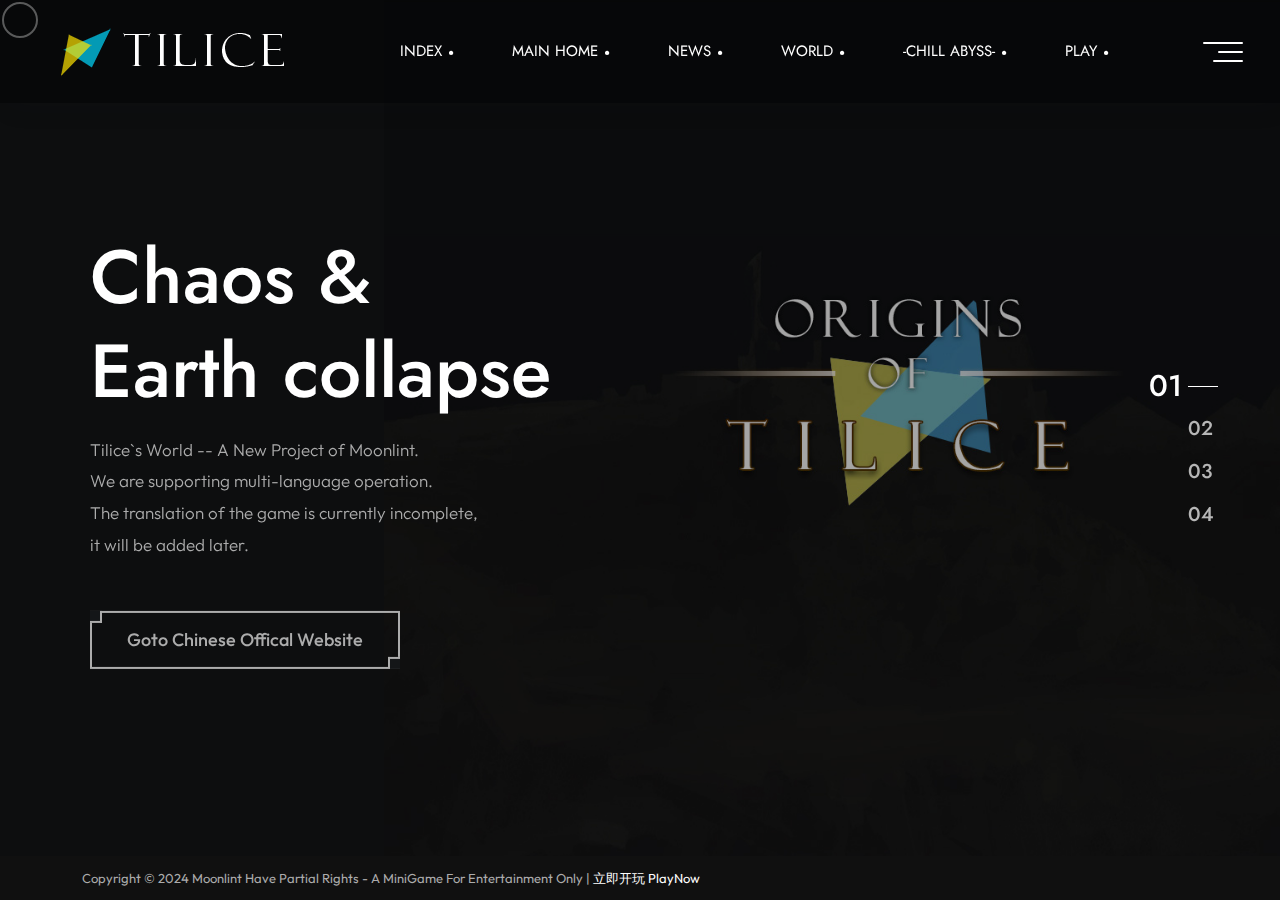
==== commit aab267f3: "更新文案和链接" ====
--- a/index.html
+++ b/index.html
@@ -1,310 +1,313 @@
-<!DOCTYPE html>
-<html lang="en">
-<script>
-var _hmt = _hmt || [];
-(function() {
-  var hm = document.createElement("script");
-  hm.src = "https://hm.baidu.com/hm.js?696305afbbb4027211d9999aa620a964";
-  var s = document.getElementsByTagName("script")[0]; 
-  s.parentNode.insertBefore(hm, s);
-})();
-</script>
-
-<head>
-<meta charset="UTF-8">
-<meta http-equiv="X-UA-Compatible" content="IE=edge">
-<meta name="viewport" content="width=device-width, initial-scale=1.0">
-<title>《缇利兹:源章》国际版官网-Origins of Tilice Offical</title>
-
-<link rel="stylesheet" href="static/css/animate.css">
-
-<link rel="stylesheet" href="static/css/all.css">
-
-<link rel="stylesheet" href="static/css/bootstrap.min.css">
-
-<link rel="stylesheet" href="static/css/boxicons.min.css">
-
-<link rel="stylesheet" href="static/css/bootstrap-icons.css">
-
-<link rel="stylesheet" href="static/css/jquery-ui.css">
-
-<link rel="stylesheet" href="static/css/swiper-bundle.css">
-
-<link rel="stylesheet" href="static/css/odometer.css">
-
-<link rel="stylesheet" href="static/css/jquery.fancybox.min.css">
-
-<link rel="stylesheet" href="static/css/style.css">
-</head>
-<body class="tt-magic-cursor">
-<div class="preloader">
-<div class="counter">0</div>
-</div>
-<div id="magic-cursor">
-<div id="ball"></div>
-</div>
-
-<div class="main-nav-wrapper">
-<div class="main-nav-js">
-<div class="menu-close-btn"><i class="bi bi-x-lg"></i></div>
-<div class="mobile-logo-area d-flex justify-content-start align-items-center">
-<div class="header-logo">
-<a href="index.html"><img alt="image" class="img-fluid" src="static/picture/header-logo_40_white.png"></a>
-</div>
-</div>
-<div class="sidebar-menu-area">
-<ul class="menu-list">
-<li class="menu-item-has-children menu-item">
-<a href="index.html" class="drop-down" data-hover='Index'> Index</a><!--<i class='bi bi-plus dropdown-icon'></i>-->
-<!--<ul class="sub-menu">
-<li><a href="index.html">Home One</a></li>
-<li><a href="index2.html">Home Two</a></li>
-<li><a href="">Home Pagination Slider</a></li>
-<li><a href="index-masonary.html">Home Masonary</a></li>
-<li><a href="index-carousel.html">Home Carousel</a></li>
-<li><a href="index-portfolio.html">Home Portfolio</a></li>
-<li><a href="index-video.html">Home Video</a></li>
-<li><a href="index-center-slider.html">Home Center Slide</a></li>
-<li><a href="index-bg-image.html">Home Image Background</a></li>
-<li><a href="index-fixed-sidebar.html">Home Fixed Sidebar</a></li>
-</ul>-->
-</li>
-<li class="menu-item-has-children menu-item">
-<a href="https://imkibi.gitee.io/tilice/" class="drop-down" data-hover='Main Home'> Main Home</a><!--<i class='bi bi-plus dropdown-icon'></i>-->
-<!--<ul class="sub-menu">
-<li><a href="about-me.html">About Me</a></li>
-<li><a href="about-us.html">About Us</a></li>
-</ul>-->
-</li>
-<li class="menu-item-has-children menu-item">
-<a href="#" data-hover='News'> News</a><!--<i class='bi bi-plus dropdown-icon'></i>-->
-<!--<ul class="sub-menu">
-<li><a href="portfolio-column-two.html">Portfolio Grid 02</a></li>
-<li><a href="portfolio-column-three.html">Portfolio Grid 03</a></li>
-<li><a href="portfolio-column-four.html">Portfolio Grid 04</a></li>
-<li><a href="portfolio-text-down.html">Portfolio Text Down</a></li>
-<li><a href="portfolio-details.html">Portfolio Details</a></li>
-</ul>-->
-</li>
-<li class="menu-item-has-children menu-item">
-<a href="#" class="drop-down" data-hover='World'> World-Cooming</a><!--<i class='bi bi-plus dropdown-icon'></i>-->
-<!--<ul class="sub-menu">
-<li><a href="gallery-column-four.html">Gallery Column Four</a></li>
-<li><a href="gallery-fullwidth.html">Gallery Full Width</a></li>
-<li><a href="gallery-parallax.html">Gallery Parallax</a></li>
-<li><a href="pricing.html">Pricing</a></li>
-<li><a href="client.html">Client</a></li>
-<li><a href="service-one.html">Services</a></li>
-<li><a href="team-one.html">Team One</a></li>
-<li><a href="team-two.html">Team Two</a></li>
-<li><a href="faq.html">Faq</a></li>
-<li><a href="testimonial.html">Testimonial</a></li>
-<li><a href="booking.html">Booking</a></li>
-<li><a href="error.html">Error</a></li>
-</ul>-->
-</li>
-<li class="menu-item-has-children menu-item">
-<a href="https://ft27220716-1.icoc.ws/" data-hover='DOLF'>DOLF Map</a><!--<i class='bi bi-plus dropdown-icon'></i>-->
-<!--<ul class="sub-menu">
-<li><a href="blog-grid-one.html">Blog Grid One</a></li>
-<li><a href="blog-standard-one.html">Blog Standard 01</a></li>
-<li><a href="blog-standard-two.html">Blog Standard 02</a></li>
-<li><a href="blog-standard-three.html">Blog Standard 03</a></li>
-<li><a href="blog-details.html">Blog Details</a></li>
-</ul>-->
-</li>
-<li class="menu-item-has-children menu-item">
-<a href="#" class="drop-down" data-hover='More'> More!!</a><i class='bi bi-plus dropdown-icon'></i>
-<ul class="sub-menu">
-<li><a href="contact-me.html">支持我们</a></li>
-<li><a href="contact-us.html">褒贬不一</a></li>
-</ul>
-</li>
-</ul>
-</div>
-<div class="sidebar-social d-flex justify-content-center gap-5">
-<!--<a href="javascript:;"><img src="static/picture/instagram.svg" alt="image"></a>
-<a href="javascript:;"><img src="static/picture/dribbble.svg" alt="image"></a>
-<a href="javascript:;"><img src="static/picture/pinterest.svg" alt="image"></a>
-<a href="javascript:;"><img src="static/picture/Twitter.svg" alt="image"></a>-->
-</div>
-</div>
-</div>
-
-
-<header class="header-area style-2">
-<div class="container-fluid d-flex justify-content-between align-items-center">
-<div class="header-logo">
-<a href="index.html"><img alt="image" class="img-fluid" src="static/picture/header-logo_40.png"></a>
-</div>
-<ul class="menu-list">
-<li class="menu-item-has-children">
-<a href="index.html">Index</a><i class='bx bxs-circle dropdown-icon'></i>
-<!--<ul class="submenu">
-<li><a href="index.html">Home One</a></li>
-<li><a href="index2.html">Home Two</a></li>
-<li><a href="">Home Pagination Slider</a></li>
-<li><a href="index-masonary.html">Home Masonary</a></li>
-<li><a href="index-carousel.html">Home Carousel</a></li>
-<li><a href="index-portfolio.html">Home Portfolio</a></li>
-<li><a href="index-video.html">Home Video</a></li>
-<li><a href="index-center-slider.html">Home Center Slide</a></li>
-<li><a href="index-bg-image.html">Home Image Background</a></li>
-<li><a href="index-fixed-sidebar.html">Home Fixed Sidebar</a></li>
-</ul>-->
-</li>
-<li class="menu-item-has-children">
-<a href="https://imkibi.gitee.io/tilice/">Main Home</a><i class='bx bxs-circle dropdown-icon'></i>
-<ul class="submenu">
-<li><a href="https://imkibi.gitee.io/tilice/main/main.html">缇利兹:源章 中国官网</a></li>
-<li><a href="https://imkibi.gitee.io/tilice/main/main.html">Go to the latest Home page.</a></li>
-</ul>
-</li>
-<li class="menu-item-has-children">
-<a href="https://mp.weixin.qq.com/s/L8T-SjqH7jfTJvdjjqEm8w">News</a><i class='bx bxs-circle dropdown-icon'></i>
-<ul class="submenu">
-<li><a href="https://mp.weixin.qq.com/s/UAw3UwZCg80La2Tcq8xDrw">Why remake a new version?</a></li>
-<li><a href="https://www.wenjuan.com/s/jAf2yu2z/">Reservation questionnaire</a></li>
-<li><a href="https://mp.weixin.qq.com/s/CVISEN7Sn1gQ5mRaSv2p3Q">More news</a></li>
-</ul>
-</li>
-<li class="menu-item-has-children">
-<a href="#" class="btn--primary1">World</a><i class='bx bxs-circle dropdown-icon'></i>
-<ul class="submenu">
-<li><a href="#">故事</a></li>
-<li><a href="#">人物</a></li>
-<li><a href="#">伴生使</a></li>
-<li><a href="#">任务</a></li>
-<li><a href="#others">Coming soon</a></li>
-</ul>
-</li>
-<li class="menu-item-has-children">
-<a href="https://ft27220716-1.icoc.ws/">DOLF</a><i class='bx bxs-circle dropdown-icon'></i>
-<!--<ul class="submenu">
-<li><a href="gallery-column-four.html">Gallery Column Four</a></li>
-<li><a href="gallery-fullwidth.html">Gallery Full Width</a></li>
-<li><a href="gallery-parallax.html">Gallery Parallax</a></li>
-<li><a href="pricing.html">Pricing</a></li>
-<li><a href="client.html">Client</a></li>
-<li><a href="service-one.html">Services</a></li>
-<li><a href="team-one.html">Team One</a></li>
-<li><a href="team-two.html">Team Two</a></li>
-<li><a href="faq.html">Faq</a></li>
-<li><a href="testimonial.html">Testimonial</a></li>
-<li><a href="booking.html">Booking</a></li>
-<li><a href="error.html">Error</a></li>
-</ul>-->
-</li>
-<li class="menu-item-has-children">
-<a href="https://imkibi.itch.io/origin-of-tilice" class="btn--primary1">PLAY</a><i class='bx bxs-circle dropdown-icon'></i>
-<!--<ul class="submenu">
-<li><a href="contact-me.html">Contact Me</a></li>
-<li><a href="contact-us.html">Contact Us</a></li>
-</ul>-->
-</li>
-</ul>
-<div class="sidebar-button mobile-menu-btn">
-<span></span>
-<span></span>
-<span></span>
-</div>
-</div>
-</header>
-
-
-<div class="banner-section-three bg-color2 position-relative">
-<div class="container-fluid px-0">
-<div class="swiper banner-three-slider">
-<div class="swiper-wrapper">
-<div class="swiper-slide">
-<div class="banner-three-content">
-<h2>Chaos &#38; <br>Earth collapse</h2>
-<p>Tilice`s World -- A New Project of Moonlint.</p>
-	<a href="https://tilice.pages.dev/" class="eg-btn btn--primary-two btn--lg">Go Offical Web (CN)</a>
-</div>
-<img src="static/picture/banner-three-one.jpg" alt="image">
-</div>
-<div class="swiper-slide">
-<div class="banner-three-content">
-<h2>Origins of Tilice
-缇利兹:源章</h2>
-<p>领略灵魂起源之章<br> Sama, Welcome to the world of Source Chapters (* '∀´*)ノ!<br>Due to the issue of the previous platform, we have to redevelop the Tilice world. For details, please refer to the Wechat public account - Tilice源章 .</p>
-	<a href="https://imkibi.itch.io/origin-of-tilice" class="eg-btn btn--primary-two btn--lg">Play Now (Developing)</a>
-	<a href="https://g.evkworld.net/903901" class="eg-btn btn--primary-two btn--lg">Try PreVersion Demo</a>
-</div>
-<img src="static/picture/banner-three-four.jpg" alt="image">
-</div>
-<div class="swiper-slide">
-<div class="banner-three-content">
-<h2>Play Now</h2>
-<p>Go Offical Web lastest of Chinese version -- A New Project of Moonlint&#38;KiBi.</p>
-<a href="https://imkibi.gitee.io/tilice/" class="eg-btn btn--primary-two btn--lg">View it</a>
-</div>
-<img src="static/picture/banner-three-three.jpg" alt="image">
-</div>
-<div class="swiper-slide">
-<div class="banner-three-content">
-<h2>Support us</h2>
-<p>支持开发 支持源章</p>
-<a href="https://tilice.pages.dev/" class="eg-btn btn--primary-two btn--lg">Into Offical Web (CN)</a>
-</div>
-<img src="static/picture/banner-three-two.jpg" alt="image">
-</div>
-</div>
-<div class="swiper-pagination swiper-pagination-num"></div>
-</div>
-</div>
-</div>
-
-
-<footer>
-<div class="container">
-<div class="row">
-<div class="col-12 text-center d-flex justify-content-between align-items-center">
-<div class="copyright">
-Copyright &copy; 2024 Moonlint Have Partial Rights - A MiniGame For Entertainment Only  | <a target="_blank" href="https://imkibi.itch.io/origin-of-tilice">立即开玩 PlayNow </a>
- </div>
-<div class="footer-social d-lg-flex d-none">
-
-<!--<ul class="social-four">
-	
-<li>
-<a href="javascript:;"><i class='bx bxl-linkedin'></i></a>
-</li>
-<li>
-<a href="javascript:;"><i class='bx bxl-pinterest-alt'></i></a>
-</li>
-<li>
-<a href="javascript:;"><i class='bx bxl-instagram'></i></a>
-</li>
-<li>
-<a href="javascript:;"><i class='bx bxl-facebook'></i></a>
-</li>
-</ul>-->
-	
-</div>
-</div>
-</div>
-</div>
-</footer>
-
-<script src="static/js/jquery-3.6.0.min.js"></script>
-<script src="static/js/jquery-ui.js"></script>
-<script src="static/js/bootstrap.bundle.min.js"></script>
-<script src="static/js/swiper-bundle.min.js"></script>
-<script src="static/js/circletype.min.js"></script>
-<script src="static/js/odometer.min.js"></script>
-<script src="static/js/viewport.jquery.js"></script>
-<script src="static/js/isotope.pkgd.min.js"></script>
-<script src="static/js/SmoothScroll.js"></script>
-<script src="static/js/sidebar.js"></script>
-<script src="static/js/masonry.pkgd.min.js"></script>
-<script src="static/js/imagesloaded.pkgd.js"></script>
-<script src="static/js/gsap.min.js"></script>
-<script src="static/js/cursor.js"></script>
-<script src="static/js/jquery.marquee.min.js"></script>
-<script src="static/js/TweenMax.min.js"></script>
-<script src="static/js/jquery.fancybox.min.js"></script>
-<script src="static/js/main.js"></script>
-</body>
-</html>
+<!DOCTYPE html>
+<html lang="en">
+<script>
+var _hmt = _hmt || [];
+(function() {
+  var hm = document.createElement("script");
+  hm.src = "https://hm.baidu.com/hm.js?696305afbbb4027211d9999aa620a964";
+  var s = document.getElementsByTagName("script")[0]; 
+  s.parentNode.insertBefore(hm, s);
+})();
+</script>
+
+<head>
+<meta charset="UTF-8">
+<meta http-equiv="X-UA-Compatible" content="IE=edge">
+<meta name="viewport" content="width=device-width, initial-scale=1.0">
+<title>《缇利兹:源章》国际版官网-Origins of Tilice Offical</title>
+
+<link rel="stylesheet" href="static/css/animate.css">
+
+<link rel="stylesheet" href="static/css/all.css">
+
+<link rel="stylesheet" href="static/css/bootstrap.min.css">
+
+<link rel="stylesheet" href="static/css/boxicons.min.css">
+
+<link rel="stylesheet" href="static/css/bootstrap-icons.css">
+
+<link rel="stylesheet" href="static/css/jquery-ui.css">
+
+<link rel="stylesheet" href="static/css/swiper-bundle.css">
+
+<link rel="stylesheet" href="static/css/odometer.css">
+
+<link rel="stylesheet" href="static/css/jquery.fancybox.min.css">
+
+<link rel="stylesheet" href="static/css/style.css">
+</head>
+<body class="tt-magic-cursor">
+<div class="preloader">
+<div class="counter">0</div>
+</div>
+<div id="magic-cursor">
+<div id="ball"></div>
+</div>
+
+<div class="main-nav-wrapper">
+<div class="main-nav-js">
+<div class="menu-close-btn"><i class="bi bi-x-lg"></i></div>
+<div class="mobile-logo-area d-flex justify-content-start align-items-center">
+<div class="header-logo">
+<a href="index.html"><img alt="image" class="img-fluid" src="static/picture/header-logo_40_white.png"></a>
+</div>
+</div>
+<div class="sidebar-menu-area">
+<ul class="menu-list">
+<li class="menu-item-has-children menu-item">
+<a href="index.html" class="drop-down" data-hover='Index'> Index</a><!--<i class='bi bi-plus dropdown-icon'></i>-->
+<!--<ul class="sub-menu">
+<li><a href="index.html">Home One</a></li>
+<li><a href="index2.html">Home Two</a></li>
+<li><a href="">Home Pagination Slider</a></li>
+<li><a href="index-masonary.html">Home Masonary</a></li>
+<li><a href="index-carousel.html">Home Carousel</a></li>
+<li><a href="index-portfolio.html">Home Portfolio</a></li>
+<li><a href="index-video.html">Home Video</a></li>
+<li><a href="index-center-slider.html">Home Center Slide</a></li>
+<li><a href="index-bg-image.html">Home Image Background</a></li>
+<li><a href="index-fixed-sidebar.html">Home Fixed Sidebar</a></li>
+</ul>-->
+</li>
+<li class="menu-item-has-children menu-item">
+<a href="https://tilice.cn/" class="drop-down" data-hover='Main Home'> Main Home</a><!--<i class='bi bi-plus dropdown-icon'></i>-->
+<!--<ul class="sub-menu">
+<li><a href="about-me.html">About Me</a></li>
+<li><a href="about-us.html">About Us</a></li>
+</ul>-->
+</li>
+<li class="menu-item-has-children menu-item">
+<a href="#" data-hover='News'> News</a><!--<i class='bi bi-plus dropdown-icon'></i>-->
+<!--<ul class="sub-menu">
+<li><a href="portfolio-column-two.html">Portfolio Grid 02</a></li>
+<li><a href="portfolio-column-three.html">Portfolio Grid 03</a></li>
+<li><a href="portfolio-column-four.html">Portfolio Grid 04</a></li>
+<li><a href="portfolio-text-down.html">Portfolio Text Down</a></li>
+<li><a href="portfolio-details.html">Portfolio Details</a></li>
+</ul>-->
+</li>
+<li class="menu-item-has-children menu-item">
+<a href="#" class="drop-down" data-hover='World'> World-Cooming</a><!--<i class='bi bi-plus dropdown-icon'></i>-->
+<!--<ul class="sub-menu">
+<li><a href="gallery-column-four.html">Gallery Column Four</a></li>
+<li><a href="gallery-fullwidth.html">Gallery Full Width</a></li>
+<li><a href="gallery-parallax.html">Gallery Parallax</a></li>
+<li><a href="pricing.html">Pricing</a></li>
+<li><a href="client.html">Client</a></li>
+<li><a href="service-one.html">Services</a></li>
+<li><a href="team-one.html">Team One</a></li>
+<li><a href="team-two.html">Team Two</a></li>
+<li><a href="faq.html">Faq</a></li>
+<li><a href="testimonial.html">Testimonial</a></li>
+<li><a href="booking.html">Booking</a></li>
+<li><a href="error.html">Error</a></li>
+</ul>-->
+</li>
+<li class="menu-item-has-children menu-item">
+<a href="https://ca.tilice.cn/" data-hover='Chill Abyss'>Chill Abyss</a><!--<i class='bi bi-plus dropdown-icon'></i>-->
+<!--<ul class="sub-menu">
+<li><a href="blog-grid-one.html">Blog Grid One</a></li>
+<li><a href="blog-standard-one.html">Blog Standard 01</a></li>
+<li><a href="blog-standard-two.html">Blog Standard 02</a></li>
+<li><a href="blog-standard-three.html">Blog Standard 03</a></li>
+<li><a href="blog-details.html">Blog Details</a></li>
+</ul>-->
+</li>
+<li class="menu-item-has-children menu-item">
+<a href="#" class="drop-down" data-hover='More'> More</a><i class='bi bi-plus dropdown-icon'></i>
+<ul class="sub-menu">
+<li><a href="contact-me.html">支持我们</a></li>
+<li><a href="contact-us.html">褒贬不一</a></li>
+</ul>
+</li>
+</ul>
+</div>
+<div class="sidebar-social d-flex justify-content-center gap-5">
+<!--<a href="javascript:;"><img src="static/picture/instagram.svg" alt="image"></a>
+<a href="javascript:;"><img src="static/picture/dribbble.svg" alt="image"></a>
+<a href="javascript:;"><img src="static/picture/pinterest.svg" alt="image"></a>
+<a href="javascript:;"><img src="static/picture/Twitter.svg" alt="image"></a>-->
+</div>
+</div>
+</div>
+
+
+<header class="header-area style-2">
+<div class="container-fluid d-flex justify-content-between align-items-center">
+<div class="header-logo">
+<a href="index.html"><img alt="image" class="img-fluid" src="static/picture/header-logo_40.png"></a>
+</div>
+<ul class="menu-list">
+<li class="menu-item-has-children">
+<a href="index.html">Index</a><i class='bx bxs-circle dropdown-icon'></i>
+<!--<ul class="submenu">
+<li><a href="index.html">Home One</a></li>
+<li><a href="index2.html">Home Two</a></li>
+<li><a href="">Home Pagination Slider</a></li>
+<li><a href="index-masonary.html">Home Masonary</a></li>
+<li><a href="index-carousel.html">Home Carousel</a></li>
+<li><a href="index-portfolio.html">Home Portfolio</a></li>
+<li><a href="index-video.html">Home Video</a></li>
+<li><a href="index-center-slider.html">Home Center Slide</a></li>
+<li><a href="index-bg-image.html">Home Image Background</a></li>
+<li><a href="index-fixed-sidebar.html">Home Fixed Sidebar</a></li>
+</ul>-->
+</li>
+<li class="menu-item-has-children">
+<a href="https://tilice.cn/main/main.html">Main Home</a><i class='bx bxs-circle dropdown-icon'></i>
+<ul class="submenu">
+<li><a href="https://tilice.cn/main/main.html">缇利兹:源章 中文官网</a></li>
+<li><a href="https://ca.tilice.cn">極度深寒 中文官网</a></li>
+<li><a href="https://tilice.cn/main/main.html">Go to Home page</a></li>
+</ul>
+</li>
+<li class="menu-item-has-children">
+<a href="https://mp.weixin.qq.com/s/L8T-SjqH7jfTJvdjjqEm8w">News</a><i class='bx bxs-circle dropdown-icon'></i>
+<ul class="submenu">
+<li><a href="https://mp.weixin.qq.com/s/UAw3UwZCg80La2Tcq8xDrw" target="_blank">Why remake a new version?</a></li>
+<li><a href="https://www.wenjuan.com/s/jAf2yu2z/">Reservation questionnaire</a></li>
+<li><a href="https://mp.weixin.qq.com/s/CVISEN7Sn1gQ5mRaSv2p3Q">More news</a></li>
+</ul>
+</li>
+<li class="menu-item-has-children">
+<a href="#" class="btn--primary1">World</a><i class='bx bxs-circle dropdown-icon'></i>
+<ul class="submenu">
+<li><a href="#">故事 Story</a></li>
+<li><a href="#">角色 Cara</a></li>
+<li><a href="#">伴生使 Mate</a></li>
+<li><a href="#">其他 Others</a></li>
+<li><a href="#others">Coming soon</a></li>
+</ul>
+</li>
+<li class="menu-item-has-children">
+<a href="https://ca.tilice.cn/">-Chill Abyss-</a><i class='bx bxs-circle dropdown-icon'></i>
+<!--<ul class="submenu">
+<li><a href="gallery-column-four.html">Gallery Column Four</a></li>
+<li><a href="gallery-fullwidth.html">Gallery Full Width</a></li>
+<li><a href="gallery-parallax.html">Gallery Parallax</a></li>
+<li><a href="pricing.html">Pricing</a></li>
+<li><a href="client.html">Client</a></li>
+<li><a href="service-one.html">Services</a></li>
+<li><a href="team-one.html">Team One</a></li>
+<li><a href="team-two.html">Team Two</a></li>
+<li><a href="faq.html">Faq</a></li>
+<li><a href="testimonial.html">Testimonial</a></li>
+<li><a href="booking.html">Booking</a></li>
+<li><a href="error.html">Error</a></li>
+</ul>-->
+</li>
+<li class="menu-item-has-children">
+<a href="https://imkibi.itch.io/origin-of-tilice" class="btn--primary1">PLAY</a><i class='bx bxs-circle dropdown-icon'></i>
+<!--<ul class="submenu">
+<li><a href="contact-me.html">Contact Me</a></li>
+<li><a href="contact-us.html">Contact Us</a></li>
+</ul>-->
+</li>
+</ul>
+<div class="sidebar-button mobile-menu-btn">
+<span></span>
+<span></span>
+<span></span>
+</div>
+</div>
+</header>
+
+
+<div class="banner-section-three bg-color2 position-relative">
+<div class="container-fluid px-0">
+<div class="swiper banner-three-slider">
+<div class="swiper-wrapper">
+<div class="swiper-slide">
+<div class="banner-three-content">
+<h2>Chaos &#38; <br>Earth collapse</h2>
+<p>Tilice`s World -- A New Project of Moonlint.<br>We are supporting multi-language operation.<br>The translation of the game is currently incomplete,<br>it will be added later.</p>
+	<a href="https://tilice.cn/" class="eg-btn btn--primary-two btn--lg">Goto Chinese Offical Website</a>
+	
+</div>
+<img src="static/picture/banner-three-one.jpg" alt="image">
+</div>
+<div class="swiper-slide">
+<div class="banner-three-content">
+<h2>Origins of Tilice
+缇利兹:源章</h2>
+<p> Sama, Welcome to the world of Source Chapters (* '∀´*)ノ!<br>Due to the issue of the previous platform, we have to redevelop the Tilice world. For details, please refer to the Wechat public account - Tilice源章 .</p>
+	<a href="https://imkibi.itch.io/origin-of-tilice" class="eg-btn btn--primary-two btn--lg">Play on itch</a>
+	<a href="https://game.tilice.cn" class="eg-btn btn--primary-two btn--lg">Play Now Official</a>  &hairsp; (Both on Developing)
+</div>
+<img src="static/picture/banner-three-four.jpg" alt="image">
+</div>
+<div class="swiper-slide">
+<div class="banner-three-content">
+<h2>Play More</h2>- 领略灵魂起源之章 -<br>
+<p>You can find more information on Offical Web -- lastest of Chinese version <BR> A New Project of Moonlint&#38;KiBi.</p>
+<a href="https://tilice.cn/" class="eg-btn btn--primary-two btn--lg">View Tilice CN</a>
+	<a href="https://ca.tilice.cn/"  class="eg-btn btn--primary-two btn--lg" target="_blank">  探索联机新游 <strong>《极度深寒》</strong> > </a>
+</div>
+<img src="static/picture/banner-three-three.jpg" alt="image">
+</div>
+<div class="swiper-slide">
+<div class="banner-three-content">
+<h2>Support us</h2>
+<p>支持开发 支持源章</p>
+<a href="https://tilice.cn/" class="eg-btn btn--primary-two btn--lg">Go Offical Web (CN)</a>
+</div>
+<img src="static/picture/banner-three-two.jpg" alt="image">
+</div>
+</div>
+<div class="swiper-pagination swiper-pagination-num"></div>
+</div>
+</div>
+</div>
+
+
+<footer>
+<div class="container">
+<div class="row">
+<div class="col-12 text-center d-flex justify-content-between align-items-center">
+<div class="copyright">
+Copyright &copy; 2024 Moonlint Have Partial Rights - A MiniGame For Entertainment Only  | <a target="_blank" href="https://imkibi.itch.io/origin-of-tilice">立即开玩 PlayNow </a>
+ </div>
+<div class="footer-social d-lg-flex d-none">
+
+<!--<ul class="social-four">
+	
+<li>
+<a href="javascript:;"><i class='bx bxl-linkedin'></i></a>
+</li>
+<li>
+<a href="javascript:;"><i class='bx bxl-pinterest-alt'></i></a>
+</li>
+<li>
+<a href="javascript:;"><i class='bx bxl-instagram'></i></a>
+</li>
+<li>
+<a href="javascript:;"><i class='bx bxl-facebook'></i></a>
+</li>
+</ul>-->
+	
+</div>
+</div>
+</div>
+</div>
+</footer>
+
+<script src="static/js/jquery-3.6.0.min.js"></script>
+<script src="static/js/jquery-ui.js"></script>
+<script src="static/js/bootstrap.bundle.min.js"></script>
+<script src="static/js/swiper-bundle.min.js"></script>
+<script src="static/js/circletype.min.js"></script>
+<script src="static/js/odometer.min.js"></script>
+<script src="static/js/viewport.jquery.js"></script>
+<script src="static/js/isotope.pkgd.min.js"></script>
+<script src="static/js/SmoothScroll.js"></script>
+<script src="static/js/sidebar.js"></script>
+<script src="static/js/masonry.pkgd.min.js"></script>
+<script src="static/js/imagesloaded.pkgd.js"></script>
+<script src="static/js/gsap.min.js"></script>
+<script src="static/js/cursor.js"></script>
+<script src="static/js/jquery.marquee.min.js"></script>
+<script src="static/js/TweenMax.min.js"></script>
+<script src="static/js/jquery.fancybox.min.js"></script>
+<script src="static/js/main.js"></script>
+</body>
+</html>
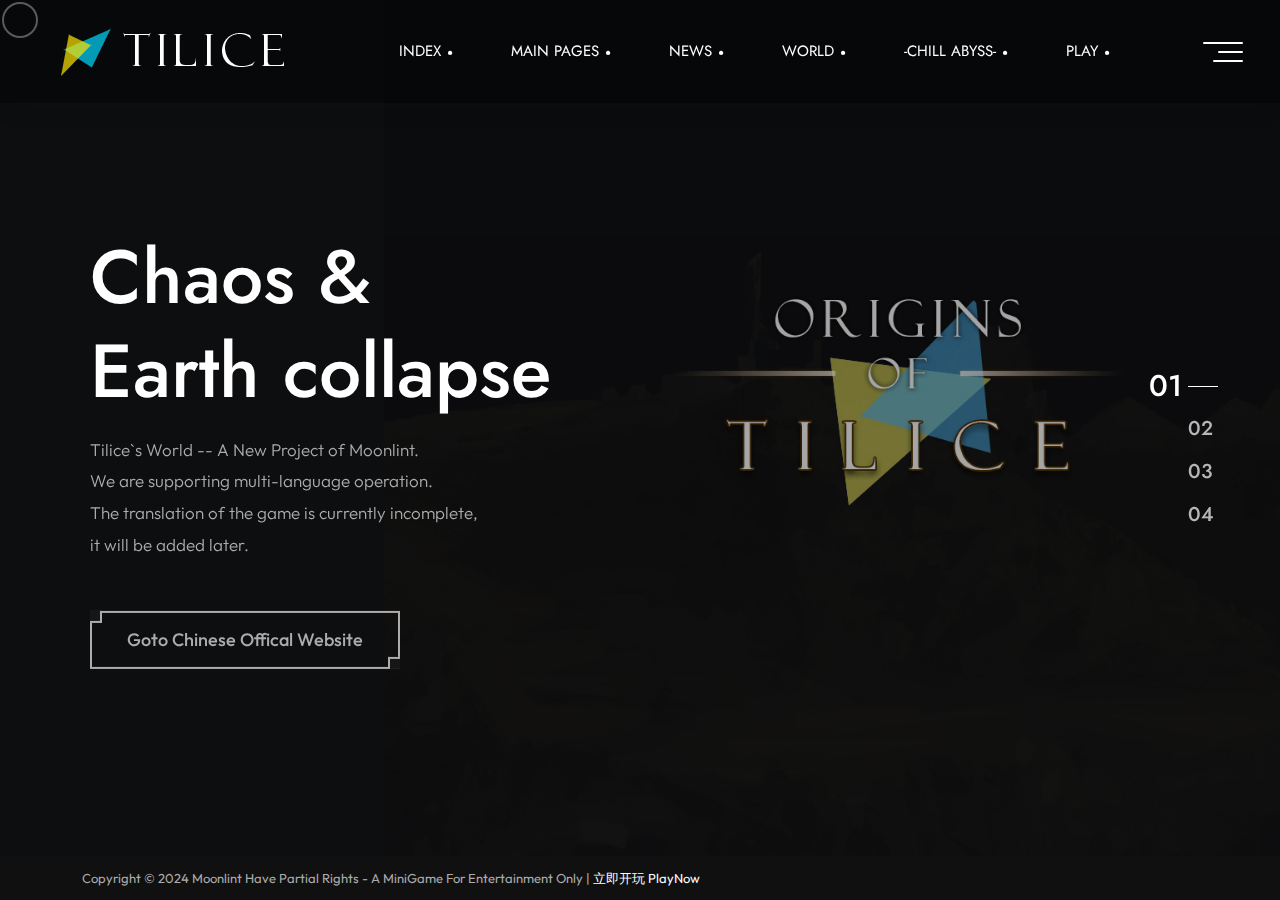
==== commit f389c03b: "更新文本、Tilice官网链接、CA链接" ====
--- a/index.html
+++ b/index.html
@@ -154,10 +154,10 @@
 </ul>-->
 </li>
 <li class="menu-item-has-children">
-<a href="https://tilice.cn/main/main.html">Main Home</a><i class='bx bxs-circle dropdown-icon'></i>
+<a href="https://tilice.cn/main/main.html">Main Pages</a><i class='bx bxs-circle dropdown-icon'></i>
 <ul class="submenu">
-<li><a href="https://tilice.cn/main/main.html">缇利兹:源章 中文官网</a></li>
-<li><a href="https://ca.tilice.cn">極度深寒 中文官网</a></li>
+<li><a href="https://tilice.cn/main/main.html"target="_blank">缇利兹:源章 中文官网</a></li>
+<li><a href="https://ca.tilice.cn" target="_blank">極度深寒 中文官网</a></li>
 <li><a href="https://tilice.cn/main/main.html">Go to Home page</a></li>
 </ul>
 </li>
@@ -165,8 +165,8 @@
 <a href="https://mp.weixin.qq.com/s/L8T-SjqH7jfTJvdjjqEm8w">News</a><i class='bx bxs-circle dropdown-icon'></i>
 <ul class="submenu">
 <li><a href="https://mp.weixin.qq.com/s/UAw3UwZCg80La2Tcq8xDrw" target="_blank">Why remake a new version?</a></li>
-<li><a href="https://www.wenjuan.com/s/jAf2yu2z/">Reservation questionnaire</a></li>
-<li><a href="https://mp.weixin.qq.com/s/CVISEN7Sn1gQ5mRaSv2p3Q">More news</a></li>
+<li><a href="https://www.wenjuan.com/s/jAf2yu2z/"target="_blank">Reservation questionnaire</a></li>
+<li><a href="https://mp.weixin.qq.com/s/CVISEN7Sn1gQ5mRaSv2p3Q"target="_blank">More news</a></li>
 </ul>
 </li>
 <li class="menu-item-has-children">
@@ -180,7 +180,7 @@
 </ul>
 </li>
 <li class="menu-item-has-children">
-<a href="https://ca.tilice.cn/">-Chill Abyss-</a><i class='bx bxs-circle dropdown-icon'></i>
+<a href="https://ca.tilice.cn/"target="_blank">-Chill Abyss-</a><i class='bx bxs-circle dropdown-icon'></i>
 <!--<ul class="submenu">
 <li><a href="gallery-column-four.html">Gallery Column Four</a></li>
 <li><a href="gallery-fullwidth.html">Gallery Full Width</a></li>
